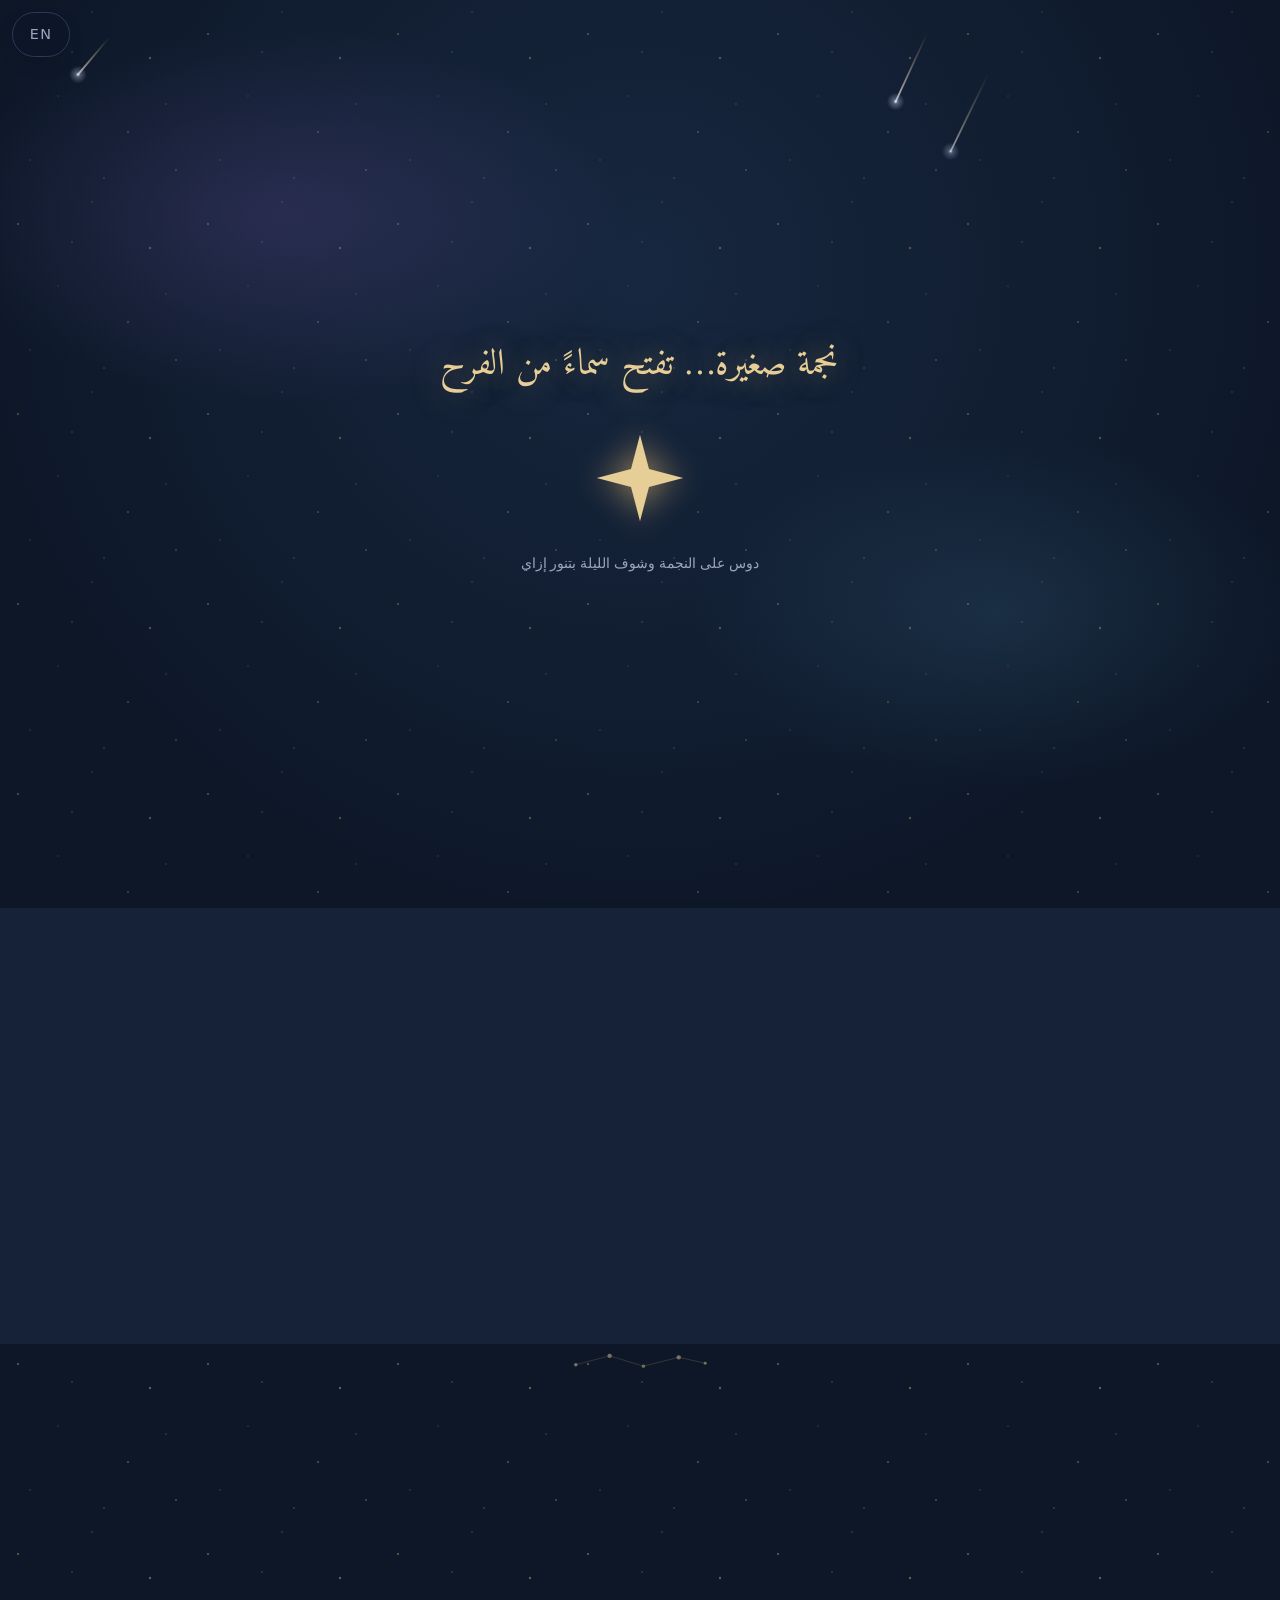
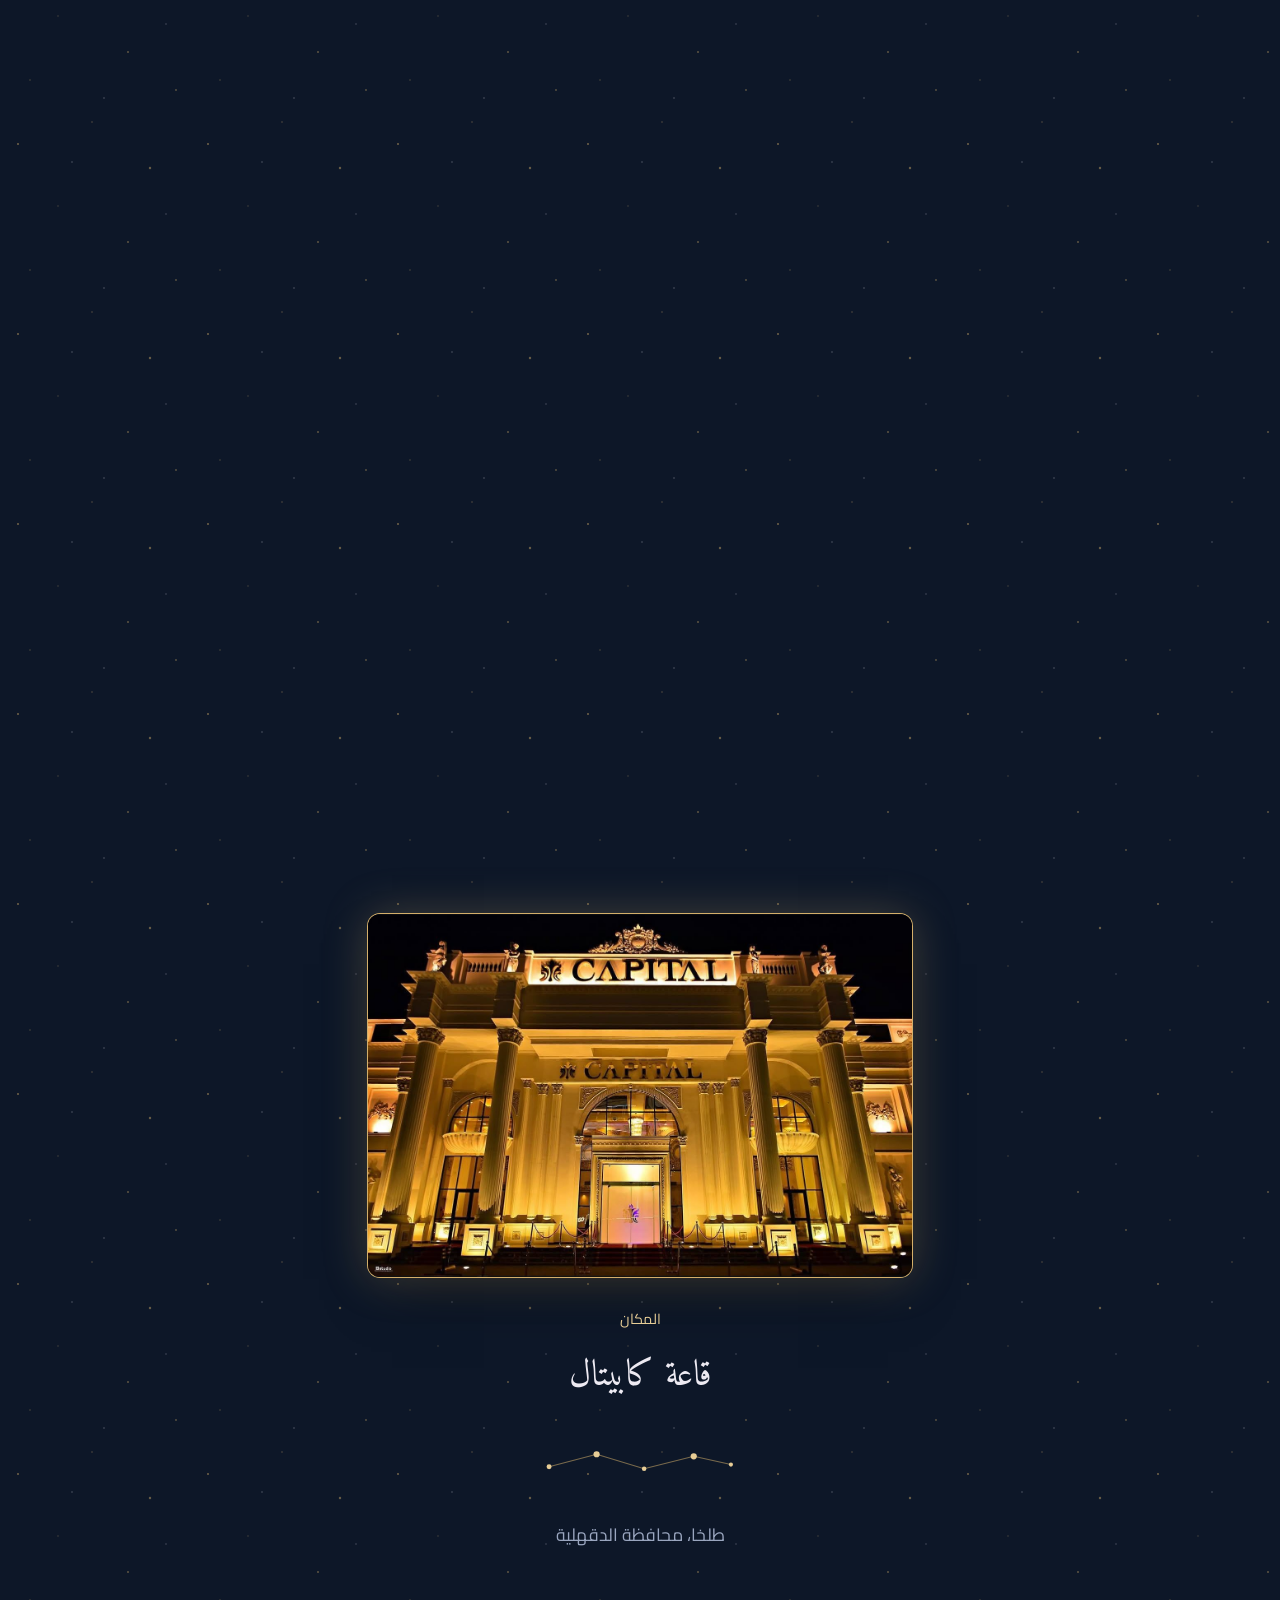
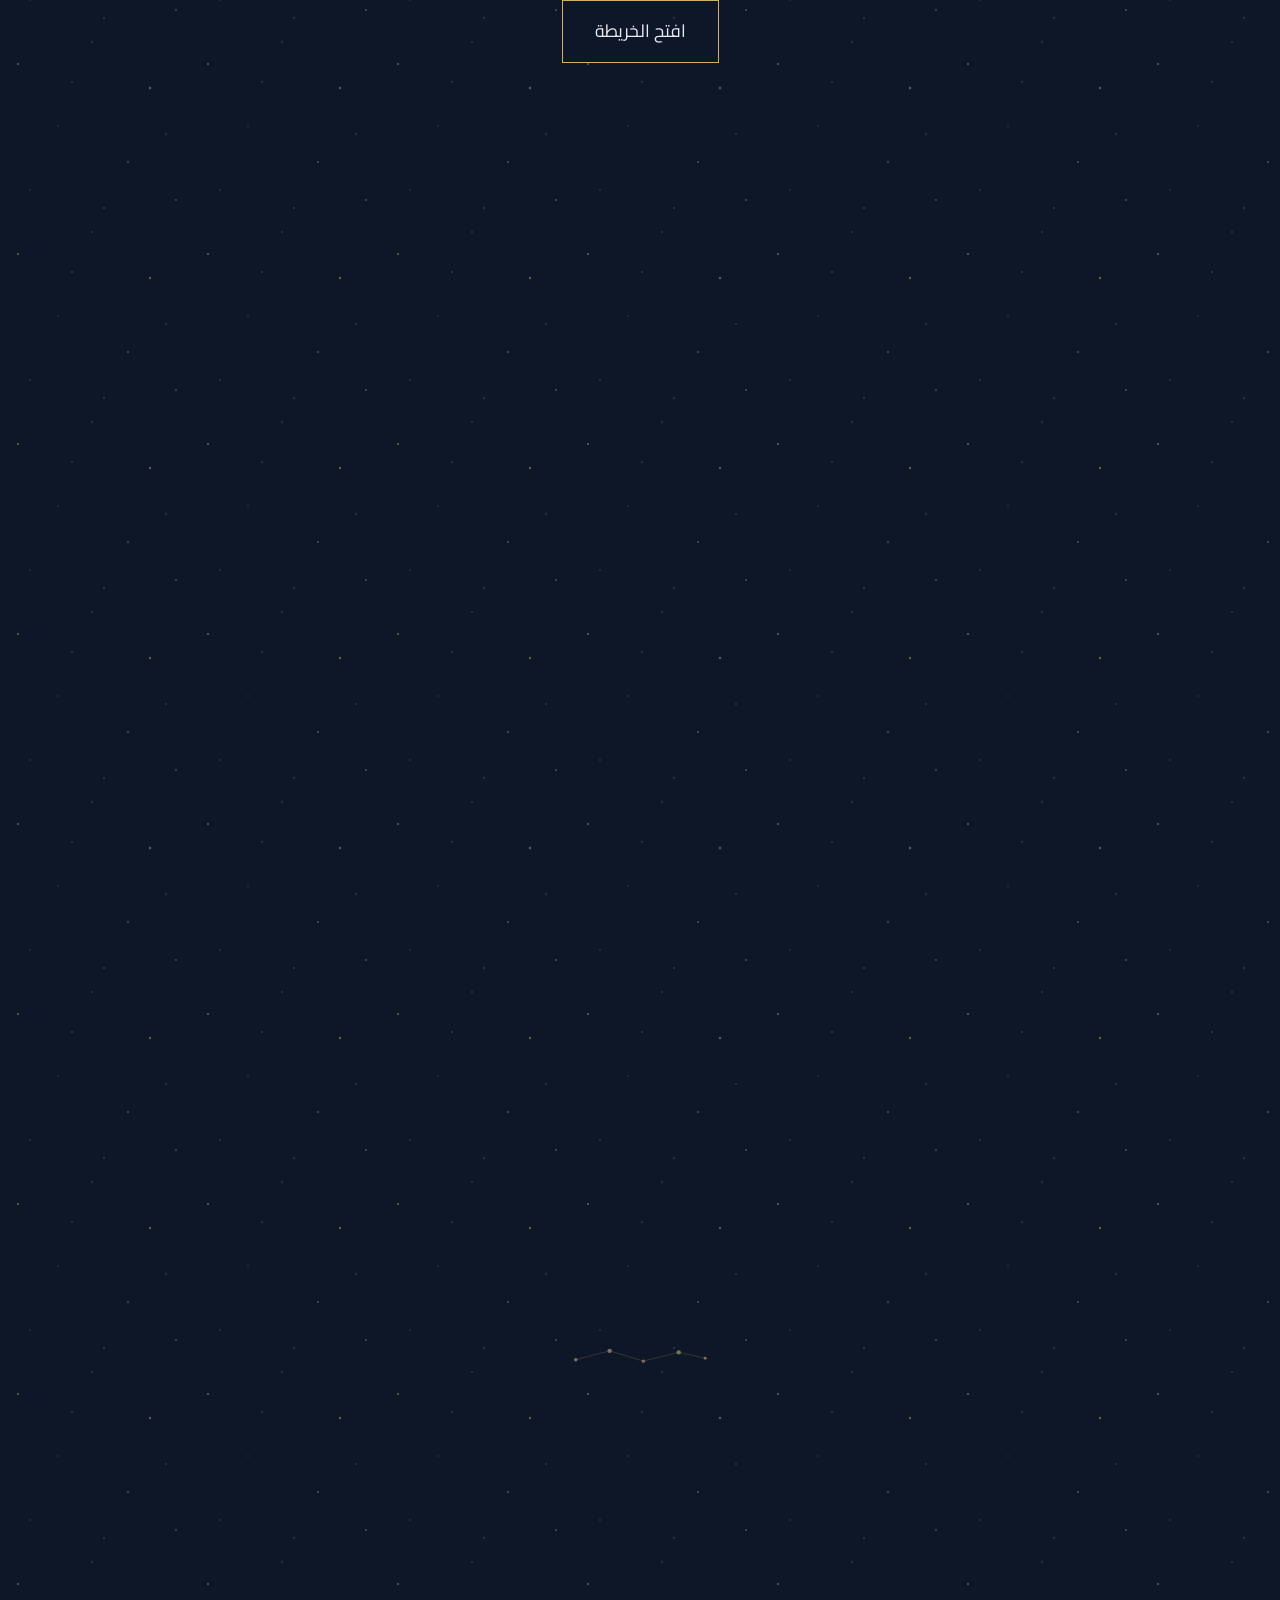
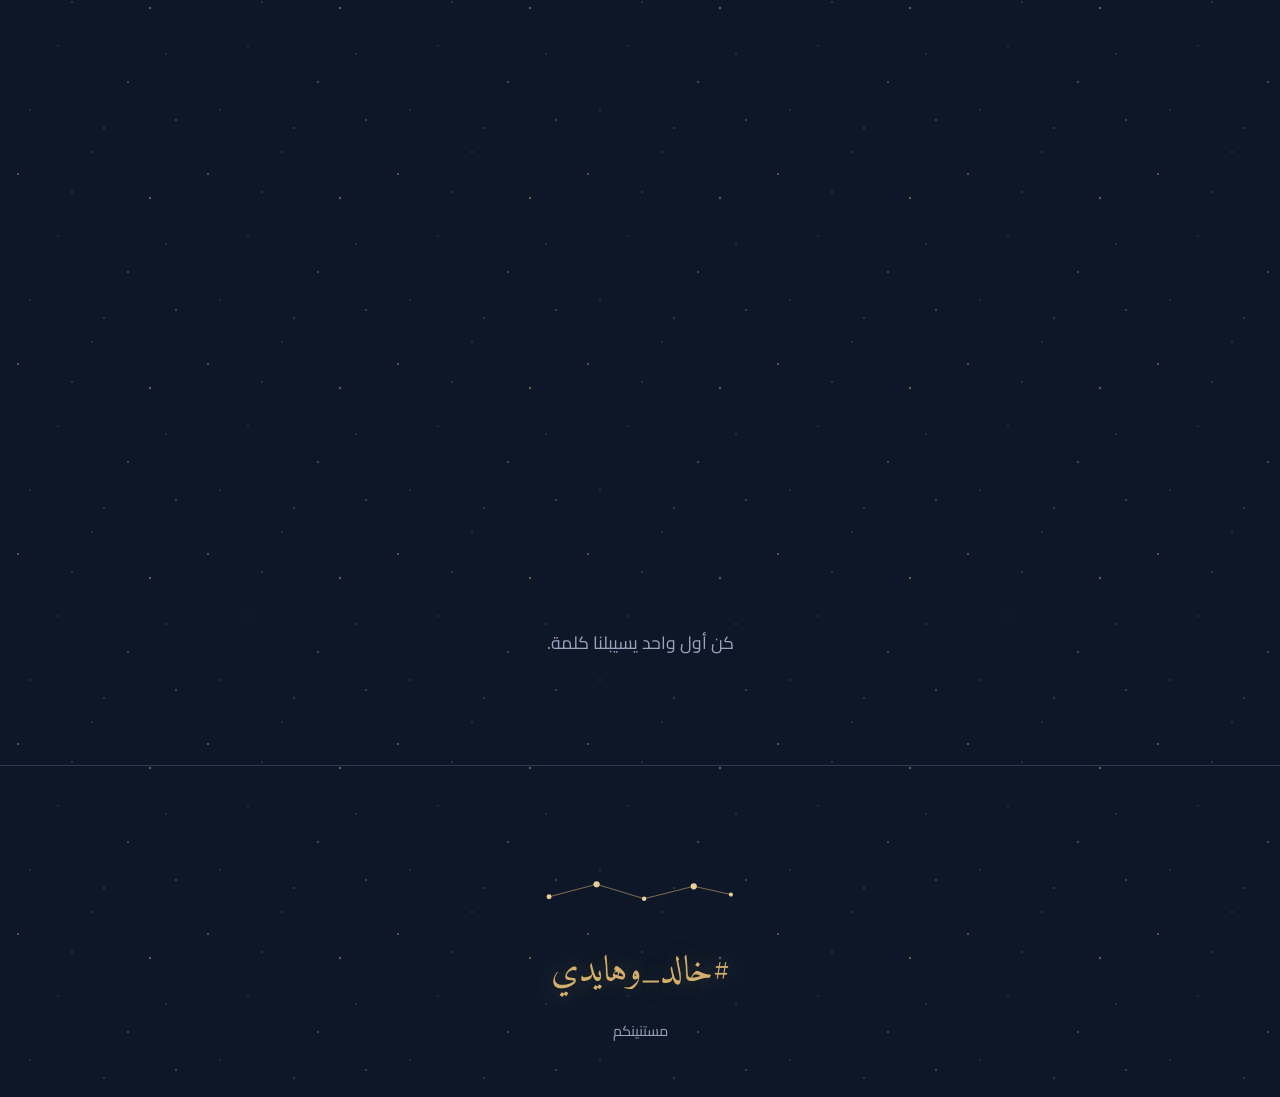
==== index.html @ 5105d1b6 "Haidy is 5 July, not 25: her constellation is Cancer, not Leo The night sky now draws Cancer's faint" ====
<!DOCTYPE html>
<html lang="ar" dir="rtl" data-lang="ar" data-variant="night">
<head>
<meta charset="utf-8">
<meta name="viewport" content="width=device-width, initial-scale=1, viewport-fit=cover">
<meta name="theme-color" content="#0D1728">
<title>خالد و هايدي</title>
<meta name="description" content="دعوة حفل زفاف خالد و هايدي">

<link rel="stylesheet" href="assets/fonts.css">
<link rel="stylesheet" href="css/base.css">
<link rel="stylesheet" href="css/v-postal.css">
<link rel="stylesheet" href="css/v-manuscript.css">
<link rel="stylesheet" href="css/v-arabesque.css">
<link rel="stylesheet" href="css/v-garden.css">
<link rel="stylesheet" href="css/v-night.css">
<link rel="stylesheet" href="css/v-modern.css">
</head>
<body>

<span id="progress" aria-hidden="true"></span>

<!-- ══ OPENINGS — one per variant, only the active one is displayed ══ -->

<!-- manuscript: a paper envelope closed with a real wax seal -->
<div class="gate" id="gate-envelope">
  <div class="env-wrap">
    <p class="env-bism" data-t="bism"></p>
    <button class="envelope" data-open aria-label="افتح الدعوة">
      <span class="env-back paper"></span>
      <span class="env-card paper">
        <img src="assets/couple-hero.jpg" alt="" width="960" height="1200">
        <span class="cap" data-t="gateCap"></span>
      </span>
      <span class="env-flap paper"></span>
      <span class="seal">
        <span class="seal-face"></span>
        <span class="seal-mono" data-t="monogram"></span>
      </span>
    </button>
    <p class="gate-hint" data-t="hintSeal"></p>
  </div>
</div>

<!-- arabesque: two mashrabiya screens part -->
<div class="gate" id="gate-screens">
  <div class="screens" data-screens>
    <span class="screen left"></span>
    <span class="screen right"></span>
    <div class="screens-copy">
      <span class="mono"><span data-t="monogram"></span></span>
      <p class="gate-hint hint" data-t="hintTap"></p>
    </div>
  </div>
  <button class="gate-open-btn" data-open aria-label="افتح الدعوة"></button>
</div>

<!-- postal: the couple's dove envelope, photographed closed and open -->
<div class="gate" id="gate-dove">
  <button class="dove-gate" data-open aria-label="افتح الدعوة">
    <span class="dove-stack">
      <img class="dove-closed" src="assets/env-dove.png" alt="" width="360" height="360">
      <img class="dove-open"   src="assets/env-dove-open.png" alt="" width="626" height="418">
      <span class="dove-card"><img src="assets/couple-hero.jpg" alt="" width="960" height="1200"></span>
    </span>
    <span class="gate-hint" data-t="hintTap"></span>
  </button>
</div>

<!-- garden: the blue envelope, sealed with the couple's wax stamp -->
<div class="gate" id="gate-bloom">
  <button class="bloom-gate" data-open aria-label="افتح الدعوة">
    <span class="bloom-stack">
      <span class="bloom-card"><img src="assets/couple-story.jpg" alt="" width="880" height="1100"></span>
      <img class="env" src="assets/env-open.png" alt="" width="490" height="572">
      <img class="bloom-seal" src="assets/seal.png" alt="" width="420" height="420">
    </span>
    <span class="gate-hint" data-t="hintSeal"></span>
  </button>
</div>

<!-- night: a hanging gold star; tap it and fireworks light the sky -->
<div class="gate" id="gate-star">
  <canvas class="fw" id="fw" aria-hidden="true"></canvas>
  <button class="star-gate" data-open aria-label="افتح الدعوة">
    <span class="star-line" data-t="starLine"></span>
    <span class="star" aria-hidden="true"></span>
    <span class="gate-hint" data-t="hintStar"></span>
  </button>
</div>

<!-- modern: a curtain wipes up -->
<div class="gate" id="gate-curtain">
  <button class="curtain" data-open aria-label="افتح الدعوة">
    <span class="sub" data-t="kicker"></span>
    <span class="nm">
      <span data-name="groom"></span>
      <span class="amp" data-t="amp"></span>
      <span data-name="bride"></span>
    </span>
    <span class="gate-hint hint" data-t="hintTap"></span>
  </button>
</div>

<!-- ══ CHROME ══════════════════════════════════════════════════════ -->

<div class="switcher" role="group" aria-label="خيارات العرض">
  <button class="lang-btn" id="langBtn" type="button"></button>
  <span aria-hidden="true" style="width:1px;height:17px;background:var(--line)"></span>
  <span class="variants" id="variants"></span>
</div>

<!-- ══ PAGE ════════════════════════════════════════════════════════ -->

<main id="page">

  <header class="hero" id="hero">
    <canvas id="dust" aria-hidden="true"></canvas>

    <span class="deco deco-dove" aria-hidden="true"><img src="assets/env-dove.png" alt="" width="360" height="360"></span>
    <span class="deco deco-blossom" aria-hidden="true"><img src="assets/flower-blossom.png" alt="" width="98" height="310"></span>

    <div class="hero-media">
      <div class="frame wipe" id="heroFrame">
        <img src="assets/couple-hero.jpg" alt="" width="960" height="1200">
      </div>
    </div>

    <div class="hero-copy">
      <p class="bism reveal" data-t="bism"></p>
      <p class="kicker reveal" data-t="kicker"></p>
      <h1 class="names reveal" id="names">
        <span data-name="groom"></span>
        <span class="amp" data-t="amp"></span>
        <span data-name="bride"></span>
      </h1>
      <div class="orn reveal"><i></i></div>
      <p class="hero-date reveal" id="heroDate"></p>
      <p class="hero-where reveal" id="heroWhere"></p>
      <div class="count reveal" id="count">
        <div><b id="cd">٠</b><span data-t="days"></span></div>
        <div><b id="ch">٠</b><span data-t="hours"></span></div>
        <div><b id="cm">٠</b><span data-t="mins"></span></div>
        <div><b id="cs">٠</b><span data-t="secs"></span></div>
      </div>
    </div>
  </header>

  <section class="ayah-sec">
    <div class="wrap">
      <p class="ayah reveal" data-t="ayah"></p>
      <p class="ayah-src reveal" data-t="ayahSrc"></p>
    </div>
  </section>

  <span class="rule" aria-hidden="true"></span>

  <section id="welcome" data-n>
    <span class="deco deco-flower" aria-hidden="true"><img src="assets/flower-rose.png" alt="" width="235" height="335"></span>
    <div class="wrap-wide story" data-num="01">
      <div class="frame wipe">
        <img src="assets/couple-story.jpg" alt="" width="880" height="1100" loading="lazy">
      </div>
      <div class="txt reveal">
        <p class="eyebrow" data-t="welcomeEyebrow"></p>
        <h2 data-split data-t="welcomeTitle"></h2>
        <div class="orn"><i></i></div>
        <p class="lede" data-t="welcomeBody"></p>
      </div>
    </div>
  </section>

  <section id="details" data-n>
    <div class="wrap-wide" data-num="02">
      <p class="eyebrow reveal" data-t="detailsEyebrow"></p>
      <h2 class="reveal" data-split data-t="detailsTitle"></h2>
      <div class="cards">
        <div class="card reveal">
          <span class="k" data-t="kWhen"></span>
          <span class="v" id="cardDate"></span>
          <span class="n" id="cardDay"></span>
        </div>
        <div class="card reveal">
          <span class="k" data-t="kTime"></span>
          <span class="v" id="cardTime"></span>
          <span class="n" data-t="timeNote"></span>
        </div>
        <div class="card reveal">
          <span class="k" data-t="kDress"></span>
          <span class="v" data-t="dressValue"></span>
          <span class="n" data-t="dressNote"></span>
        </div>
      </div>
      <div class="btn-row reveal">
        <button class="btn" id="calBtn" type="button" data-t="addToCalendar"></button>
      </div>
    </div>
  </section>

  <div class="venue-stage" id="venueStage">
    <div class="venue-pin">
      <img id="venueImg" src="assets/venue-main.jpg" alt="" width="1320" height="901" loading="lazy">
      <span class="venue-veil" aria-hidden="true"></span>
      <div class="venue-copy">
        <p class="eyebrow" data-t="venueEyebrow"></p>
        <h2 id="venueName"></h2>
        <div class="orn"><i></i></div>
        <p class="lede" id="venueAddress"></p>
        <div class="btn-row">
          <a class="btn" id="mapBtn" href="#" target="_blank" rel="noopener" data-t="openMap"></a>
        </div>
      </div>
    </div>
  </div>

  <section id="rsvp" data-n>
    <span class="deco deco-bloomenv" aria-hidden="true"><img src="assets/env-open.png" alt="" width="490" height="572"></span>
    <div class="wrap" data-num="03">
      <p class="eyebrow reveal" data-t="rsvpEyebrow"></p>
      <h2 class="reveal" data-split data-t="rsvpTitle"></h2>
      <p class="lede reveal" data-t="rsvpBody"></p>

      <form class="form reveal" id="rsvpForm" novalidate>
        <div class="field">
          <label for="rName" data-t="fName"></label>
          <input type="text" id="rName" name="name" autocomplete="name">
        </div>
        <div class="field">
          <label data-t="fAttending"></label>
          <div class="choice">
            <label><input type="radio" name="attending" value="yes" checked><span data-t="optYes"></span></label>
            <label><input type="radio" name="attending" value="no"><span data-t="optNo"></span></label>
          </div>
        </div>
        <div class="field" id="guestsField">
          <label for="rGuests" data-t="fGuests"></label>
          <select id="rGuests" name="guests">
            <option>0</option><option>1</option><option>2</option>
            <option>3</option><option>4</option><option>5+</option>
          </select>
        </div>
        <div class="field" id="namesField">
          <label for="rNames" data-t="fGuestNames"></label>
          <textarea id="rNames" name="guestNames" rows="2"></textarea>
        </div>
        <div class="field">
          <label for="rPhone" data-t="fPhone"></label>
          <input type="tel" id="rPhone" name="phone" autocomplete="tel" inputmode="tel">
        </div>
        <button class="btn" type="submit" id="rsvpSubmit" data-t="sendRsvp"></button>
        <p class="status" id="rsvpStatus" role="status"></p>
      </form>
    </div>
  </section>

  <span class="rule" aria-hidden="true"></span>

  <section id="guestbook" data-n>
    <div class="wrap" data-num="04">
      <p class="eyebrow reveal" data-t="wishEyebrow"></p>
      <h2 class="reveal" data-split data-t="wishTitle"></h2>
      <p class="lede reveal" data-t="wishBody"></p>

      <form class="form reveal" id="wishForm" novalidate>
        <div class="field">
          <label for="wName" data-t="fName"></label>
          <input type="text" id="wName" name="name" autocomplete="name">
        </div>
        <div class="field">
          <label for="wMsg" data-t="fMessage"></label>
          <textarea id="wMsg" name="message" rows="3"></textarea>
        </div>
        <button class="btn" type="submit" id="wishSubmit" data-t="sendWish"></button>
        <p class="status" id="wishStatus" role="status"></p>
      </form>

      <div class="wishes" id="wishList"></div>
      <p class="wishes-empty hidden" id="wishEmpty" data-t="noWishes"></p>
    </div>
    <span class="deco deco-rose" aria-hidden="true"><img src="assets/env-rose.png" alt="" width="483" height="360"></span>
  </section>

  <footer>
    <span class="deco deco-dovegold" aria-hidden="true"><img src="assets/dove-gold.png" alt="" width="318" height="148"></span>
    <div class="orn"><i></i></div>
    <p class="hashtag" id="hashtag"></p>
    <small data-t="footerNote"></small>
  </footer>

</main>

<script>
/* ═════════════════════════════════════════════════════════════════
   CONFIG — the only block you need to edit.
   ═════════════════════════════════════════════════════════════════ */
const CONFIG = {
  bride: { ar: "هايدي", en: "Haidy" },
  groom: { ar: "خالد",  en: "Khalid" },
  monogram: { ar: "خ هـ", en: "K h" },

  /* zodiac constellations drawn into the night sky — groom first
     (Khalid 10 Dec → Sagittarius, Haidy 5 Jul → Cancer) */
  zodiac: ["sagittarius", "cancer"],

  startsAt: "2026-09-19T19:00:00",
  endsAt:   "2026-09-20T02:00:00",
  timezone: "Africa/Cairo",

  venue: {
    name:    { ar: "قاعة كابيتال", en: "Capital" },
    address: { ar: "طلخا، محافظة الدقهلية", en: "Talkha, Dakahlia Governorate" }
  },
  mapUrl: "https://www.google.com/maps/search/?api=1&query=31.0549652%2C31.3933104",

  whatsapp: "",
  endpoint: "https://script.google.com/macros/s/AKfycbxYwk2YP_GgAQCS7a-dCFo87tXYgVlehbFtTG9HAYWKs_0Dm1dO0MpOrAsL_gjOuIEbTQ/exec",
  hashtag: "#خالد_وهايدي",

  /* Background music. The first entry is what plays when the envelope
     is opened; the ♪ button in the switcher cycles song 1 → song 2 → off. */
  songs: [
    { src: "assets/song-wedding-march.mp3",   label: "Mendelssohn — Wedding March" },
    { src: "assets/song-a-thousand-years.mp3", label: "A Thousand Years" }
  ],

  defaultLang: "ar",

  /* v1 = the starry night with the Wedding March; tools/make-v2.mjs
     rewrites these four lines to produce the dove version at /v2/. */
  version: "v1",
  defaultSong: 0,
  variants: ["night"],
  defaultVariant: "night"
};

/* ═════════════════════════════════════════════════════════════════
   WORDING — Egyptian Arabic, and English.
   ═════════════════════════════════════════════════════════════════ */
const T = {
  ar: {
    bism: "بِسْمِ اللهِ الرَّحْمٰنِ الرَّحِيمِ",
    monogram: CONFIG.monogram.ar,
    gateCap: "حفل زفاف",
    hintSeal: "دوس على الختم تفتح الدعوة",
    hintTap: "دوس عشان تفتح الدعوة",
    hintStar: "دوس على النجمة وشوف الليلة بتنور إزاي",
    starLine: "نجمة صغيرة… تفتح سماءً من الفرح",

    kicker: "حفل زفاف",
    amp: "و",
    days: "يوم", hours: "ساعة", mins: "دقيقة", secs: "ثانية",

    ayah: "وَمِنْ آيَاتِهِ أَنْ خَلَقَ لَكُم مِّنْ أَنفُسِكُمْ أَزْوَاجًا لِّتَسْكُنُوا إِلَيْهَا وَجَعَلَ بَيْنَكُم مَّوَدَّةً وَرَحْمَةً",
    ayahSrc: "سورة الروم — الآية ٢١",

    welcomeEyebrow: "أهلاً بيكم",
    welcomeTitle: "نورتوا فرحنا",
    welcomeBody: "بكل فرحة وسعادة، بندعوكم تشاركونا أحلى يوم في حياتنا. " +
                 "وجودكم معانا هو أغلى هدية، وفرحتنا مش هتكمل من غيركم.",

    detailsEyebrow: "التفاصيل",
    detailsTitle: "ميعاد الفرح",
    kWhen: "التاريخ", kTime: "الميعاد", kDress: "الزي",
    timeNote: "الاستقبال من ٧ بالليل",
    dressValue: "أناقة رسمية",
    dressNote: "نورونا بأحلى إطلالة",
    addToCalendar: "ضيف الميعاد للتقويم",

    venueEyebrow: "المكان",
    openMap: "افتح الخريطة",

    rsvpEyebrow: "تأكيد الحضور",
    rsvpTitle: "هتشرفونا؟",
    rsvpBody: "أكدولنا حضوركم عشان نجهزلكم مكانكم على أصوله.",
    fName: "الاسم",
    fAttending: "هتحضروا؟",
    optYes: "إن شاء الله هحضر",
    optNo: "للأسف مش هقدر",
    fGuests: "عدد المرافقين",
    fGuestNames: "أسماء المرافقين (اختياري)",
    fPhone: "رقم الموبايل (اختياري)",
    sendRsvp: "ابعت التأكيد",
    rsvpOkYes: "نورتونا، مستنينكم!",
    rsvpOkNo: "شكراً إنك قلتلنا، هتوحشنا.",
    rsvpNeedName: "اكتب اسمك الأول من فضلك.",
    sending: "بنبعت…",
    sendFailed: "معرفناش نبعت، جرب تاني من فضلك.",

    wishEyebrow: "دفتر التهاني",
    wishTitle: "اكتبلنا كلمة حلوة",
    wishBody: "سيبلنا تهنئة أو ذكرى، هنحتفظ بيها للأبد.",
    fMessage: "رسالتك",
    sendWish: "ابعت التهنئة",
    wishOk: "شكراً من قلبنا على كلامك الجميل.",
    wishNeed: "اكتب اسمك ورسالتك من فضلك.",
    noWishes: "كن أول واحد يسيبلنا كلمة.",

    footerNote: "مستنينكم",
    waIntro: "تأكيد حضور"
  },
  en: {
    bism: "In the name of God, the Most Gracious, the Most Merciful",
    monogram: CONFIG.monogram.en,
    gateCap: "Wedding",
    hintSeal: "Tap the seal to open",
    hintTap: "Tap to open",
    hintStar: "Tap the star and watch the night light up",
    starLine: "A little star… that opens a sky of joy",

    kicker: "The wedding of",
    amp: "&",
    days: "Days", hours: "Hours", mins: "Minutes", secs: "Seconds",

    ayah: "And among His signs is that He created for you mates from among yourselves, " +
          "that you may find tranquillity in them, and He placed between you affection and mercy.",
    ayahSrc: "Ar-Rum — 21",

    welcomeEyebrow: "Welcome",
    welcomeTitle: "You light up our day",
    welcomeBody: "With all our joy, we invite you to share the happiest day of our lives. " +
                 "Your presence is the greatest gift, and our celebration is not complete without you.",

    detailsEyebrow: "The details",
    detailsTitle: "When and how",
    kWhen: "Date", kTime: "Time", kDress: "Dress code",
    timeNote: "Reception opens at seven",
    dressValue: "Formal elegant",
    dressNote: "Come as your finest",
    addToCalendar: "Add to calendar",

    venueEyebrow: "The venue",
    openMap: "Open in maps",

    rsvpEyebrow: "RSVP",
    rsvpTitle: "Will you join us?",
    rsvpBody: "Let us know so we can set your place exactly as it should be.",
    fName: "Your name",
    fAttending: "Will you attend?",
    optYes: "Joyfully accept",
    optNo: "Regretfully decline",
    fGuests: "Companions",
    fGuestNames: "Companion names (optional)",
    fPhone: "Phone (optional)",
    sendRsvp: "Send RSVP",
    rsvpOkYes: "Wonderful — we can't wait to see you.",
    rsvpOkNo: "Thank you for telling us. You'll be missed.",
    rsvpNeedName: "Please add your name first.",
    sending: "Sending…",
    sendFailed: "That didn't send. Please try once more.",

    wishEyebrow: "Guestbook",
    wishTitle: "Leave us a word",
    wishBody: "Write a wish or a memory. We'll keep it for good.",
    fMessage: "Your message",
    sendWish: "Send your wish",
    wishOk: "Thank you, truly, for your words.",
    wishNeed: "Please add your name and a message.",
    noWishes: "Be the first to leave a word.",

    footerNote: "We'll be waiting for you",
    waIntro: "RSVP"
  }
};

/* ═════════════════════════════════════════════════════════════════
   Runtime
   ═════════════════════════════════════════════════════════════════ */
(function () {
  "use strict";

  const root   = document.documentElement;
  const $      = (s, c) => (c || document).querySelector(s);
  const $$     = (s, c) => Array.from((c || document).querySelectorAll(s));
  const reduce = matchMedia("(prefers-reduced-motion: reduce)").matches;

  const START = new Date(CONFIG.startsAt);
  const END   = new Date(CONFIG.endsAt);

  const VARIANTS = ["postal", "manuscript", "arabesque", "garden", "night", "modern"];
  const GATE_OF = {
    postal:     "gate-dove",
    manuscript: "gate-envelope",
    arabesque:  "gate-screens",
    garden:     "gate-bloom",
    night:      "gate-star",
    modern:     "gate-curtain"
  };

  // the designs actually offered to guests (CONFIG.variants), in order
  const ENABLED = (CONFIG.variants && CONFIG.variants.length ? CONFIG.variants : VARIANTS)
    .filter(v => VARIANTS.includes(v));

  let lang    = CONFIG.defaultLang === "en" ? "en" : "ar";
  let variant = ENABLED.includes(CONFIG.defaultVariant) ? CONFIG.defaultVariant : ENABLED[0];
  let opened  = false;

  const locale = () => (lang === "ar" ? "ar-EG" : "en-GB");
  const num    = n => Number(n).toLocaleString(locale());

  const KEY = { rsvp: "hk.rsvp.v1", wish: "hk.wishes.v1" };
  const store = {
    read(k) { try { return JSON.parse(localStorage.getItem(k)) || []; } catch (e) { return []; } },
    push(k, v) {
      const list = store.read(k); list.push(v);
      try { localStorage.setItem(k, JSON.stringify(list)); } catch (e) {}
      return list;
    }
  };

  /* ── words split for the staggered heading reveal ───────────────── */
  function setSplit(el, text) {
    el.textContent = "";
    text.split(" ").forEach((word, i) => {
      const s = document.createElement("span");
      s.className = "w";
      s.textContent = word;
      s.style.transitionDelay = i * 55 + "ms";
      el.append(s, document.createTextNode(" "));
    });
    if (el.classList.contains("in")) {
      requestAnimationFrame(() => $$(".w", el).forEach(w => w.classList.add("in")));
    }
  }

  /* ── language ──────────────────────────────────────────────────── */
  function applyLang(next) {
    lang = next;
    root.lang = lang;
    root.dir  = lang === "ar" ? "rtl" : "ltr";
    root.dataset.lang = lang;

    const t = T[lang];
    $$("[data-t]").forEach(el => {
      const v = t[el.dataset.t];
      if (v === undefined) return;
      if (el.hasAttribute("data-split")) setSplit(el, v);
      else el.textContent = v;
    });
    $$("[data-name]").forEach(el => { el.textContent = CONFIG[el.dataset.name][lang]; });

    $("#venueName").textContent    = CONFIG.venue.name[lang];
    $("#venueAddress").textContent = CONFIG.venue.address[lang];
    $("#hashtag").textContent      = CONFIG.hashtag;
    $("#heroWhere").textContent    = CONFIG.venue.name[lang] + " · " + CONFIG.venue.address[lang];

    $("#langBtn").textContent = lang === "ar" ? "EN" : "ع";
    $("#langBtn").setAttribute("aria-label",
      lang === "ar" ? "Switch to English" : "التبديل إلى العربية");
    $$("[data-open]").forEach(b =>
      b.setAttribute("aria-label", lang === "ar" ? "افتح الدعوة" : "Open the invitation"));

    const L = locale();
    const dateOpts = { day: "numeric", month: "long", year: "numeric" };
    $("#heroDate").textContent = START.toLocaleDateString(L, dateOpts);
    $("#cardDate").textContent = START.toLocaleDateString(L, dateOpts);
    $("#cardDay").textContent  = START.toLocaleDateString(L, { weekday: "long" });
    const tm = d => d.toLocaleTimeString(L, { hour: "numeric", minute: "2-digit" });
    $("#cardTime").textContent = tm(START) + " – " + tm(END);

    $$("section[data-n] > [data-num]").forEach(el => {
      el.setAttribute("data-num", num(el.dataset.num).padStart ? el.dataset.num : el.dataset.num);
    });

    renderWishes();
    tick();
  }

  /* ── variant ───────────────────────────────────────────────────── */

  // put every gate back to its sealed state
  function resetGates() {
    $$(".gate").forEach(g => g.classList.remove("done"));
    $$(".envelope, .dove-gate, .bloom-gate, .curtain, .star-gate")
      .forEach(b => b.classList.remove("pressing", "opening", "gone"));
    const scr = $("[data-screens]");
    if (scr) scr.classList.remove("parting");
    const fw = $("#fw");
    if (fw) fw.getContext("2d").clearRect(0, 0, fw.width, fw.height);
  }

  function applyVariant(next) {
    // switching variants always starts over from that variant's opening
    if (opened && next !== variant) {
      opened = false;
      // scroll home BEFORE locking — a scroll issued while the body is
      // overflow-hidden can be silently kept and restored on unlock
      scrollTo({ top: 0, behavior: "instant" });
      document.body.classList.remove("open");
      document.body.classList.add("locked");
      $$(".reveal, .wipe, .w").forEach(el => el.classList.remove("in"));
      const hero = $("#hero");
      if (hero) hero.style.opacity = "1";
    }

    variant = next;
    root.dataset.variant = variant;
    $$(".v-dot").forEach(b => b.setAttribute("aria-pressed", String(b.dataset.v === variant)));

    // only the active variant's gate is allowed on screen
    if (!opened) {
      resetGates();
      Object.entries(GATE_OF).forEach(([v, id]) => {
        const g = document.getElementById(id);
        if (g) g.style.visibility = (v === variant) ? "" : "hidden";
      });
    }

    const bg = getComputedStyle(root).getPropertyValue("--ground").trim();
    const meta = document.querySelector('meta[name="theme-color"]');
    if (meta && bg) meta.setAttribute("content", bg);

    gateSky(variant === "night" && !opened);
  }

  ENABLED.forEach(name => {
    const b = document.createElement("button");
    b.className = "v-dot"; b.type = "button"; b.dataset.v = name;
    b.setAttribute("aria-label", name);
    b.addEventListener("click", () => applyVariant(name));
    $("#variants").appendChild(b);
  });
  if (ENABLED.length < 2) {   // a single design needs no picker
    $("#variants").classList.add("hidden");
    const divider = $("#variants").previousElementSibling;
    if (divider) divider.classList.add("hidden");
  }
  $("#langBtn").addEventListener("click", () => applyLang(lang === "ar" ? "en" : "ar"));

  /* ── countdown ─────────────────────────────────────────────────── */
  function tick() {
    const ms = START - new Date();
    const box = $("#count");
    if (ms <= 0) { box.style.visibility = "hidden"; return; }
    box.style.visibility = "visible";
    const s = Math.floor(ms / 1000);
    $("#cd").textContent = num(Math.floor(s / 86400));
    $("#ch").textContent = num(Math.floor(s / 3600) % 24);
    $("#cm").textContent = num(Math.floor(s / 60) % 60);
    $("#cs").textContent = num(s % 60);
  }
  setInterval(tick, 1000);

  $("#mapBtn").href = CONFIG.mapUrl;

  /* ── music ─────────────────────────────────────────────────────── */
  const SONGS = CONFIG.songs || [];
  const audio = new Audio();
  audio.loop = true;
  audio.preload = "none";
  const deadSongs = new Set();   // tracks that failed to load (kept out of the cycle)

  // no switcher any more — each version simply plays its own song
  let musicIdx = Math.min(Math.max(CONFIG.defaultSong ?? 0, -1), SONGS.length - 1);

  let fadeTimer = 0;
  function fadeTo(target, ms) {
    clearInterval(fadeTimer);
    fadeTimer = setInterval(() => {
      const step = (target > audio.volume ? 1 : -1) * .05;
      const v = audio.volume + step;
      if ((step > 0 && v >= target) || (step < 0 && v <= target)) {
        audio.volume = target;
        clearInterval(fadeTimer);
        if (target === 0) audio.pause();
      } else {
        audio.volume = v;
      }
    }, Math.max(20, ms / 20));
  }

  function playCurrent() {
    if (musicIdx < 0 || deadSongs.has(musicIdx) || !SONGS[musicIdx]) return;
    if (audio.dataset.idx !== String(musicIdx)) {
      audio.src = SONGS[musicIdx].src;
      audio.dataset.idx = String(musicIdx);
    }
    audio.volume = 0;
    audio.play().then(() => fadeTo(.7, 1200)).catch(() => {});
  }

  audio.addEventListener("error", () => {
    // aborts from swapping src mid-play are not a broken track — only a
    // network failure (2) or an unplayable source (4) takes a song out
    const code = audio.error && audio.error.code;
    if (code !== 2 && code !== 4) return;
    const i = parseInt(audio.dataset.idx || "-1", 10);
    if (i >= 0) deadSongs.add(i);
  });

  /* ── reveals ───────────────────────────────────────────────────── */
  const io = new IntersectionObserver(entries => {
    entries.forEach(e => {
      if (!e.isIntersecting) return;
      e.target.classList.add("in");
      $$(".w", e.target).forEach(w => w.classList.add("in"));
      io.unobserve(e.target);
    });
  }, { threshold: .12, rootMargin: "0px 0px -6% 0px" });

  function observeAll() {
    $$(".reveal, .wipe").forEach((el, i) => {
      if (!el.dataset.delayed) {
        el.style.transitionDelay = Math.min(i % 5, 4) * 80 + "ms";
        el.dataset.delayed = "1";
      }
      io.observe(el);
    });
  }

  /* ── scroll effects ────────────────────────────────────────────── */
  let fxOn = false;
  function scrollFx() {
    if (fxOn || reduce) return;
    fxOn = true;
    const bar   = $("#progress");
    const hero  = $("#hero");
    const frame = $("#heroFrame");
    const names = $("#names");
    let ticking = false;

    function frameFn() {
      const y = scrollY;
      const max = document.documentElement.scrollHeight - innerHeight;
      bar.style.transform = "scaleX(" + (max > 0 ? y / max : 0) + ")";

      const hh = hero.offsetHeight;
      if (y < hh) {
        const p = y / hh;
        frame.style.transform = "translateY(" + (y * .18) + "px)";
        names.style.transform = "translateY(" + (y * .08) + "px)";
        hero.style.opacity    = String(Math.max(0, 1 - p * 1.2));
      }
      ticking = false;
    }

    addEventListener("scroll", () => {
      if (!ticking) { ticking = true; requestAnimationFrame(frameFn); }
    }, { passive: true });
    frameFn();
  }

  /* ── ambient dust ──────────────────────────────────────────────── */
  /* pre-rendered glow sprites shared by the night sky and the meteors */
  let SPRITES = null;
  function sprites() {
    if (SPRITES) return SPRITES;
    function glow(size, core, mid, edge) {
      const c = document.createElement("canvas");
      c.width = c.height = size;
      const g = c.getContext("2d");
      const rg = g.createRadialGradient(size / 2, size / 2, 0, size / 2, size / 2, size / 2);
      rg.addColorStop(0, core); rg.addColorStop(.3, mid); rg.addColorStop(1, edge);
      g.fillStyle = rg; g.fillRect(0, 0, size, size);
      return c;
    }
    // a bright star with a four-point cross flare
    const flare = glow(64, "rgba(255,250,235,.98)", "rgba(212,175,106,.5)", "rgba(212,175,106,0)");
    const fg = flare.getContext("2d");
    const lg = fg.createLinearGradient(0, 0, 64, 0);
    lg.addColorStop(0, "rgba(237,234,242,0)");
    lg.addColorStop(.5, "rgba(255,252,240,.9)");
    lg.addColorStop(1, "rgba(237,234,242,0)");
    fg.fillStyle = lg;
    fg.fillRect(0, 31.2, 64, 1.6);
    fg.save(); fg.translate(32, 32); fg.rotate(Math.PI / 2); fg.translate(-32, -32);
    fg.fillRect(0, 31.2, 64, 1.6); fg.restore();

    SPRITES = {
      gold:  glow(48, "rgba(255,250,235,.95)", "rgba(212,175,106,.5)",  "rgba(212,175,106,0)"),
      white: glow(48, "rgba(255,255,255,.95)", "rgba(186,200,232,.45)", "rgba(186,200,232,0)"),
      flare
    };
    return SPRITES;
  }

  /* the couple's star signs, drawn as their real asterisms:
     Sagittarius as the Teapot; Cancer as its faint upside-down Y —
     iota at the top, the two Aselli in the middle, Acubens and
     Al Tarf as the open arms */
  const CONSTELLATIONS = {
    sagittarius: {
      ar: "برج القوس", en: "Sagittarius",
      stars: [[30,35],[20,55],[5,45],[38,18],[55,30],[68,18],[72,38],[60,52]],
      lines: [[2,0],[2,1],[0,1],[0,3],[3,4],[4,0],[4,5],[5,6],[6,7],[7,4],[7,1]]
    },
    cancer: {
      ar: "برج السرطان", en: "Cancer",
      stars: [[42,0],[50,28],[56,48],[88,72],[20,80]],
      lines: [[0,1],[1,2],[2,3],[2,4]]
    }
  };

  function drawZodiac(ctx, w, h, now) {
    const keys = CONFIG.zodiac || [];
    if (!keys.length) return;
    const sp = sprites();
    const scale = Math.min(Math.max(w * .14, 84), 160);
    // flanking the hero content, groom on the reading-start side
    const rtl = root.dir === "rtl";
    const left  = [w * .03, h * .30];
    const right = [w * .97 - scale, h * .30];
    const spots = rtl ? [right, left] : [left, right];

    keys.forEach((key, ki) => {
      const c = CONSTELLATIONS[key];
      const spot = spots[ki];
      if (!c || !spot) return;
      const [ox, oy] = spot;
      const pt = i => [ox + c.stars[i][0] / 100 * scale, oy + c.stars[i][1] / 100 * scale * .8];

      ctx.strokeStyle = "rgba(212,175,106,.32)";
      ctx.lineWidth = 1;
      c.lines.forEach(([a, b]) => {
        const [x1, y1] = pt(a), [x2, y2] = pt(b);
        ctx.beginPath(); ctx.moveTo(x1, y1); ctx.lineTo(x2, y2); ctx.stroke();
      });
      c.stars.forEach((s, i) => {
        const [x, y] = pt(i);
        const tw = .55 + .45 * Math.abs(Math.sin(now * .0012 + i * 2.1 + ki * 3));
        const sz = 10 + (i % 3) * 3;
        ctx.globalAlpha = tw;
        ctx.drawImage(sp.gold, x - sz / 2, y - sz / 2, sz, sz);
      });
      ctx.globalAlpha = .75;
      ctx.fillStyle = "rgba(212,175,106,.85)";
      ctx.font = "12px Cairo, 'Segoe UI', sans-serif";
      ctx.textAlign = "center";
      ctx.fillText(root.dataset.lang === "ar" ? c.ar : c.en,
                   ox + scale / 2, oy + scale * .8 + 24);
      ctx.globalAlpha = 1;
    });
  }

  // one shooting star; shared by the hero sky and the gate sky
  function drawMeteor(ctx, mt) {
    const mag = Math.hypot(mt.vx, mt.vy);
    const ux = mt.vx / mag, uy = mt.vy / mag;
    const L = mt.len * Math.max(mt.life, 0);
    const g = ctx.createLinearGradient(mt.x, mt.y, mt.x - ux * L, mt.y - uy * L);
    g.addColorStop(0, "rgba(255,252,240," + (.9 * mt.life) + ")");
    g.addColorStop(1, "rgba(212,175,106,0)");
    ctx.strokeStyle = g; ctx.lineWidth = 1.8; ctx.lineCap = "round";
    ctx.globalAlpha = 1;
    ctx.beginPath();
    ctx.moveTo(mt.x, mt.y);
    ctx.lineTo(mt.x - ux * L, mt.y - uy * L);
    ctx.stroke();
    ctx.globalAlpha = Math.max(mt.life, 0);
    ctx.drawImage(sprites().white, mt.x - 9, mt.y - 9, 18, 18);
    ctx.globalAlpha = 1;
  }
  function spawnMeteor(list, w) {
    const ang = Math.PI * (.6 + Math.random() * .16);   // down and across
    const spd = 6.5 + Math.random() * 5;
    list.push({
      x: Math.random() * w * .9 + w * .05, y: -14,
      vx: Math.cos(ang) * spd, vy: Math.sin(ang) * spd,
      life: 1, len: 60 + Math.random() * 90
    });
  }

  let dustOn = false;
  function dust() {
    if (dustOn || reduce) return;
    dustOn = true;
    const cv = $("#dust"), ctx = cv.getContext("2d"), host = cv.parentElement;
    let w, h, motes = [], raf = 0, meteors = [], nextMeteor = 0;

    function size() {
      const dpr = Math.min(devicePixelRatio || 1, 2);
      w = host.clientWidth; h = host.clientHeight;
      cv.width = w * dpr; cv.height = h * dpr;
      cv.style.width = w + "px"; cv.style.height = h + "px";
      ctx.setTransform(dpr, 0, 0, dpr, 0, 0);
      motes = Array.from({ length: Math.round(Math.min(w, 760) / 13) }, () => ({
        x: Math.random() * w, y: Math.random() * h,
        r: Math.random() * 1.5 + .35, v: Math.random() * .22 + .05,
        d: Math.random() * Math.PI * 2, a: Math.random() * .45 + .12
      }));
    }
    function paint() {
      // postal and garden get falling petals; night gets a living sky of
      // glowing stars and shooting stars; the rest, rising gold dust
      const petals = variant === "postal" || variant === "garden";
      const stars  = variant === "night";

      ctx.clearRect(0, 0, w, h);

      if (stars) {
        const sp = sprites();
        const now = performance.now();
        motes.forEach((m, i) => {
          m.d += .02;
          const tw = .4 + .6 * Math.abs(Math.sin(m.d + i * 1.7));
          const bright = i % 9 === 0;
          const img = bright ? sp.flare : (i % 3 === 0 ? sp.white : sp.gold);
          const s = bright ? m.r * 12 + 12 : m.r * 6.5 + 5;
          ctx.globalAlpha = Math.min(1, m.a * tw + (bright ? .2 : 0));
          ctx.drawImage(img, m.x - s / 2, m.y - s / 2, s, s);
        });

        drawZodiac(ctx, w, h, now);

        if (!nextMeteor) nextMeteor = now + 1500;
        if (now >= nextMeteor) {
          spawnMeteor(meteors, w);
          // usually a lone streak; sometimes two, close together — a shower
          nextMeteor = now + (Math.random() < .3 ? 420 : 2400 + Math.random() * 4200);
        }
        meteors = meteors.filter(mt => mt.life > 0 && mt.y < h + 60);
        meteors.forEach(mt => {
          mt.x += mt.vx; mt.y += mt.vy; mt.life -= .016;
          drawMeteor(ctx, mt);
        });

        ctx.globalAlpha = 1;
        raf = requestAnimationFrame(paint);
        return;
      }

      const styles = getComputedStyle(root);
      const palette = petals
        ? [styles.getPropertyValue("--accent").trim(), styles.getPropertyValue("--accent-2").trim(), "#BE9A4E"]
        : [styles.getPropertyValue("--accent").trim() || "#B4893C"];

      motes.forEach((m, i) => {
        ctx.fillStyle = palette[i % palette.length];
        m.d += .008; m.x += Math.sin(m.d) * .28;
        if (petals) {
          m.y += m.v * 1.4;
          if (m.y > h + 8) { m.y = -8; m.x = Math.random() * w; }
        } else {
          m.y -= m.v;
          if (m.y < -6) { m.y = h + 6; m.x = Math.random() * w; }
        }
        ctx.globalAlpha = m.a;
        if (petals) {
          ctx.save();
          ctx.translate(m.x, m.y);
          ctx.rotate(m.d * 2);
          ctx.beginPath();
          ctx.ellipse(0, 0, m.r * 2.6, m.r * 1.3, 0, 0, Math.PI * 2);
          ctx.fill();
          ctx.restore();
        } else {
          ctx.beginPath(); ctx.arc(m.x, m.y, m.r, 0, Math.PI * 2); ctx.fill();
        }
      });
      ctx.globalAlpha = 1;
      raf = requestAnimationFrame(paint);
    }
    size();
    addEventListener("resize", size, { passive: true });
    paint();
    new IntersectionObserver(([e]) => {
      if (e.isIntersecting) { if (!raf) paint(); }
      else { cancelAnimationFrame(raf); raf = 0; }
    }, { threshold: 0 }).observe(host);
  }

  /* ── the openings ──────────────────────────────────────────────── */

  // shooting stars drift across the night gate while the star hangs there
  let gateRaf = 0;
  function gateSky(run) {
    cancelAnimationFrame(gateRaf);
    gateRaf = 0;
    const cv = $("#fw");
    if (!cv) return;
    const ctx = cv.getContext("2d");
    if (!run || reduce) {
      ctx.clearRect(0, 0, cv.width, cv.height);
      return;
    }
    const dpr = Math.min(devicePixelRatio || 1, 2);
    const w = cv.clientWidth, h = cv.clientHeight;
    cv.width = w * dpr; cv.height = h * dpr;
    ctx.setTransform(dpr, 0, 0, dpr, 0, 0);

    let meteors = [], next = performance.now() + 700;
    (function fr(now) {
      ctx.clearRect(0, 0, w, h);
      if (now >= next) {
        spawnMeteor(meteors, w);
        next = now + (Math.random() < .35 ? 380 : 1600 + Math.random() * 3200);
      }
      meteors = meteors.filter(mt => mt.life > 0 && mt.y < h + 60);
      meteors.forEach(mt => {
        mt.x += mt.vx; mt.y += mt.vy; mt.life -= .016;
        drawMeteor(ctx, mt);
      });
      gateRaf = requestAnimationFrame(fr);
    })(performance.now());
  }

  // fireworks for the night gate, drawn on its own canvas
  function fireworks() {
    const cv = $("#fw");
    if (!cv) return;
    const ctx = cv.getContext("2d");
    const dpr = Math.min(devicePixelRatio || 1, 2);
    const w = cv.clientWidth, h = cv.clientHeight;
    cv.width = w * dpr; cv.height = h * dpr;
    ctx.setTransform(dpr, 0, 0, dpr, 0, 0);

    const colors = ["#D4AF6A", "#F3E3B8", "#EDEAF2", "#C98A83"];
    const parts = [];
    function burst(x, y, n) {
      for (let i = 0; i < n; i++) {
        const a = Math.random() * Math.PI * 2;
        const s = Math.random() * 3.4 + .7;
        parts.push({
          x, y, vx: Math.cos(a) * s, vy: Math.sin(a) * s,
          life: 1, c: colors[i % colors.length], r: Math.random() * 1.9 + .8
        });
      }
    }
    burst(w * .5,  h * .32, 120);
    setTimeout(() => burst(w * .3,  h * .46, 75), 280);
    setTimeout(() => burst(w * .72, h * .4,  75), 520);
    setTimeout(() => burst(w * .5,  h * .24, 50), 900);

    const halo = sprites().gold;
    let frames = 0;
    (function fr() {
      ctx.clearRect(0, 0, w, h);
      let alive = false;
      parts.forEach(p => {
        if (p.life <= 0) return;
        alive = true;
        p.x += p.vx; p.y += p.vy;
        p.vy += .03; p.vx *= .985; p.vy *= .985;
        p.life -= .011;
        const a = Math.max(p.life, 0);
        ctx.globalAlpha = a * .5;                               // soft halo
        ctx.drawImage(halo, p.x - p.r * 4, p.y - p.r * 4, p.r * 8, p.r * 8);
        ctx.globalAlpha = a;                                    // bright core
        ctx.fillStyle = p.c;
        ctx.beginPath(); ctx.arc(p.x, p.y, p.r, 0, Math.PI * 2); ctx.fill();
      });
      ctx.globalAlpha = 1;
      if (alive && ++frames < 260) requestAnimationFrame(fr);
      else ctx.clearRect(0, 0, w, h);
    })();
  }

  function openGate(btn) {
    if (opened) return;
    opened = true;

    // the tap on the envelope is the user gesture that lets the music start
    if (musicIdx >= 0 && audio.paused) playCurrent();

    const gate = btn.closest(".gate");

    if (variant === "manuscript") {
      btn.classList.add("pressing");
      setTimeout(() => { btn.classList.remove("pressing"); btn.classList.add("opening"); }, 170);
      setTimeout(() => btn.classList.add("gone"), reduce ? 0 : 1900);
    } else if (variant === "arabesque") {
      $("[data-screens]").classList.add("parting");
    } else if (variant === "modern") {
      btn.classList.add("opening");
    } else if (variant === "night") {
      btn.classList.add("opening");            // the star launches…
      gateSky(false);                          // hand the canvas over
      if (!reduce) fireworks();                // …and bursts
    } else { // postal and garden: the photographed envelopes
      btn.classList.add("pressing");
      setTimeout(() => { btn.classList.remove("pressing"); btn.classList.add("opening"); }, 150);
      setTimeout(() => btn.classList.add("gone"), reduce ? 0 : 1950);
    }

    const wait = reduce ? 0
      : variant === "modern"    ? 1150
      : variant === "arabesque" ? 1350
      : variant === "night"     ? 2150
      : 2050;

    setTimeout(() => {
      gate.classList.add("done");   // gates stay in the DOM, sealed again on variant switch
      document.body.classList.remove("locked");
      document.body.classList.add("open");
      // the unlock can resurrect a scroll position from before the lock
      scrollTo({ top: 0, behavior: "instant" });
      observeAll();
      scrollFx();
      dust();
    }, wait);
  }
  $$("[data-open]").forEach(b => b.addEventListener("click", () => openGate(b)));

  /* ── sending ───────────────────────────────────────────────────── */
  async function post(payload) {
    if (!CONFIG.endpoint) return "local";
    await fetch(CONFIG.endpoint, {
      method: "POST", mode: "no-cors",
      headers: { "Content-Type": "text/plain;charset=utf-8" },
      body: JSON.stringify(payload)
    });
    return "sent";
  }

  /* ── RSVP ──────────────────────────────────────────────────────── */
  const rsvpForm = $("#rsvpForm");
  function syncAttending() {
    const yes = rsvpForm.attending.value === "yes";
    $("#guestsField").classList.toggle("hidden", !yes);
    $("#namesField").classList.toggle("hidden", !yes);
  }
  $$("input[name='attending']", rsvpForm).forEach(r => r.addEventListener("change", syncAttending));
  syncAttending();

  rsvpForm.addEventListener("submit", async e => {
    e.preventDefault();
    const t = T[lang], status = $("#rsvpStatus");
    const name = $("#rName").value.trim();
    if (!name) { status.textContent = t.rsvpNeedName; $("#rName").focus(); return; }

    const attending = rsvpForm.attending.value;
    const entry = {
      type: "rsvp", name, attending,
      guests: attending === "yes" ? $("#rGuests").value : "0",
      guestNames: attending === "yes" ? $("#rNames").value.trim() : "",
      phone: $("#rPhone").value.trim(),
      lang, version: CONFIG.version, at: new Date().toLocaleString("en-GB")
    };

    const btn = $("#rsvpSubmit");
    btn.disabled = true; status.textContent = t.sending;
    try {
      const mode = await post(entry);
      store.push(KEY.rsvp, entry);
      status.textContent = attending === "yes" ? t.rsvpOkYes : t.rsvpOkNo;
      rsvpForm.reset(); syncAttending();
      if (mode === "local" && CONFIG.whatsapp) {
        const msg = t.waIntro + ": " + entry.name + " — " +
          (attending === "yes" ? t.optYes : t.optNo) +
          (entry.guests !== "0" ? " (+" + entry.guests + ")" : "") +
          (entry.phone ? " — " + entry.phone : "");
        open("https://wa.me/" + CONFIG.whatsapp + "?text=" + encodeURIComponent(msg), "_blank", "noopener");
      }
    } catch (err) {
      status.textContent = t.sendFailed;
    } finally { btn.disabled = false; }
  });

  /* ── guestbook ─────────────────────────────────────────────────── */
  function renderWishes(list) {
    const items = list || store.read(KEY.wish);
    const box = $("#wishList");
    box.textContent = "";
    $("#wishEmpty").classList.toggle("hidden", items.length > 0);
    items.slice().reverse().forEach((w, i) => {
      const el = document.createElement("article");
      el.className = "wish";
      el.style.animationDelay = Math.min(i, 8) * 60 + "ms";
      const p = document.createElement("p");
      p.textContent = "“" + w.message + "”";
      const c = document.createElement("cite");
      c.textContent = "— " + w.name;
      el.append(p, c);
      box.appendChild(el);
    });
  }

  $("#wishForm").addEventListener("submit", async e => {
    e.preventDefault();
    const t = T[lang], status = $("#wishStatus");
    const name = $("#wName").value.trim(), message = $("#wMsg").value.trim();
    if (!name || !message) { status.textContent = t.wishNeed; return; }

    const entry = { type: "wish", name, message, lang, version: CONFIG.version, at: new Date().toLocaleString("en-GB") };
    const btn = $("#wishSubmit");
    btn.disabled = true; status.textContent = t.sending;
    try {
      await post(entry);
      renderWishes(store.push(KEY.wish, entry));
      status.textContent = t.wishOk;
      e.target.reset();
    } catch (err) {
      status.textContent = t.sendFailed;
    } finally { btn.disabled = false; }
  });

  async function loadWishes() {
    if (!CONFIG.endpoint) return;
    try {
      const res = await fetch(CONFIG.endpoint + "?type=wish");
      const remote = await res.json();
      if (Array.isArray(remote) && remote.length) renderWishes(remote);
    } catch (e) {}
  }

  /* ── add to calendar ───────────────────────────────────────────── */
  // Local wall-clock stamps pinned to the venue's timezone — never the
  // viewer's, so a guest abroad still sees seven in the evening, Cairo.
  const wall = s => s.replace(/[-:]/g, "");

  $("#calBtn").addEventListener("click", async () => {
    const title = CONFIG.groom[lang] + " " + T[lang].amp + " " + CONFIG.bride[lang];

    // hosted preview on claude.ai: hand the file over through the host
    try {
      if (window.claude && typeof window.claude.use === "function") {
        const dl = await window.claude.use("downloads");
        if (dl) {
          const ics = [
            "BEGIN:VCALENDAR", "VERSION:2.0", "PRODID:-//wedding//invitation//AR",
            "BEGIN:VEVENT",
            "UID:" + wall(CONFIG.startsAt) + "@wedding",
            "DTSTAMP:" + new Date().toISOString().replace(/[-:]/g, "").replace(/\.\d{3}/, ""),
            "DTSTART;TZID=" + CONFIG.timezone + ":" + wall(CONFIG.startsAt),
            "DTEND;TZID=" + CONFIG.timezone + ":" + wall(CONFIG.endsAt),
            "SUMMARY:" + title,
            "LOCATION:" + CONFIG.venue.name[lang] + ", " + CONFIG.venue.address[lang],
            "END:VEVENT", "END:VCALENDAR"
          ].join("\r\n");
          await dl.save({ filename: "wedding.ics", data: ics });
          return;
        }
      }
    } catch (e) {}

    // iPhone / iPad: opening a real .ics file shows Apple Calendar's
    // native add-event sheet — a blob download would just sit in Files
    if (/iPad|iPhone|iPod/.test(navigator.userAgent)) {
      location.href = "wedding.ics";
      return;
    }

    // everyone else: Google Calendar's event template, which opens the
    // Calendar app directly on Android
    const url = "https://calendar.google.com/calendar/render?action=TEMPLATE" +
      "&text=" + encodeURIComponent(title) +
      "&dates=" + wall(CONFIG.startsAt) + "/" + wall(CONFIG.endsAt) +
      "&ctz=" + encodeURIComponent(CONFIG.timezone) +
      "&location=" + encodeURIComponent(CONFIG.venue.name[lang] + ", " + CONFIG.venue.address[lang]) +
      "&details=" + encodeURIComponent(T[lang].footerNote + " " + CONFIG.hashtag);
    open(url, "_blank", "noopener");
  });

  /* ── go ────────────────────────────────────────────────────────── */
  document.body.classList.add("locked");
  applyVariant(variant);
  applyLang(lang);
  loadWishes();

  if (reduce) {
    opened = true;
    $$(".gate").forEach(g => g.classList.add("done"));
    document.body.classList.remove("locked");
    document.body.classList.add("open");
    $$(".reveal, .wipe").forEach(el => el.classList.add("in"));
    $$(".w").forEach(w => w.classList.add("in"));
  }
})();
</script>
</body>
</html>
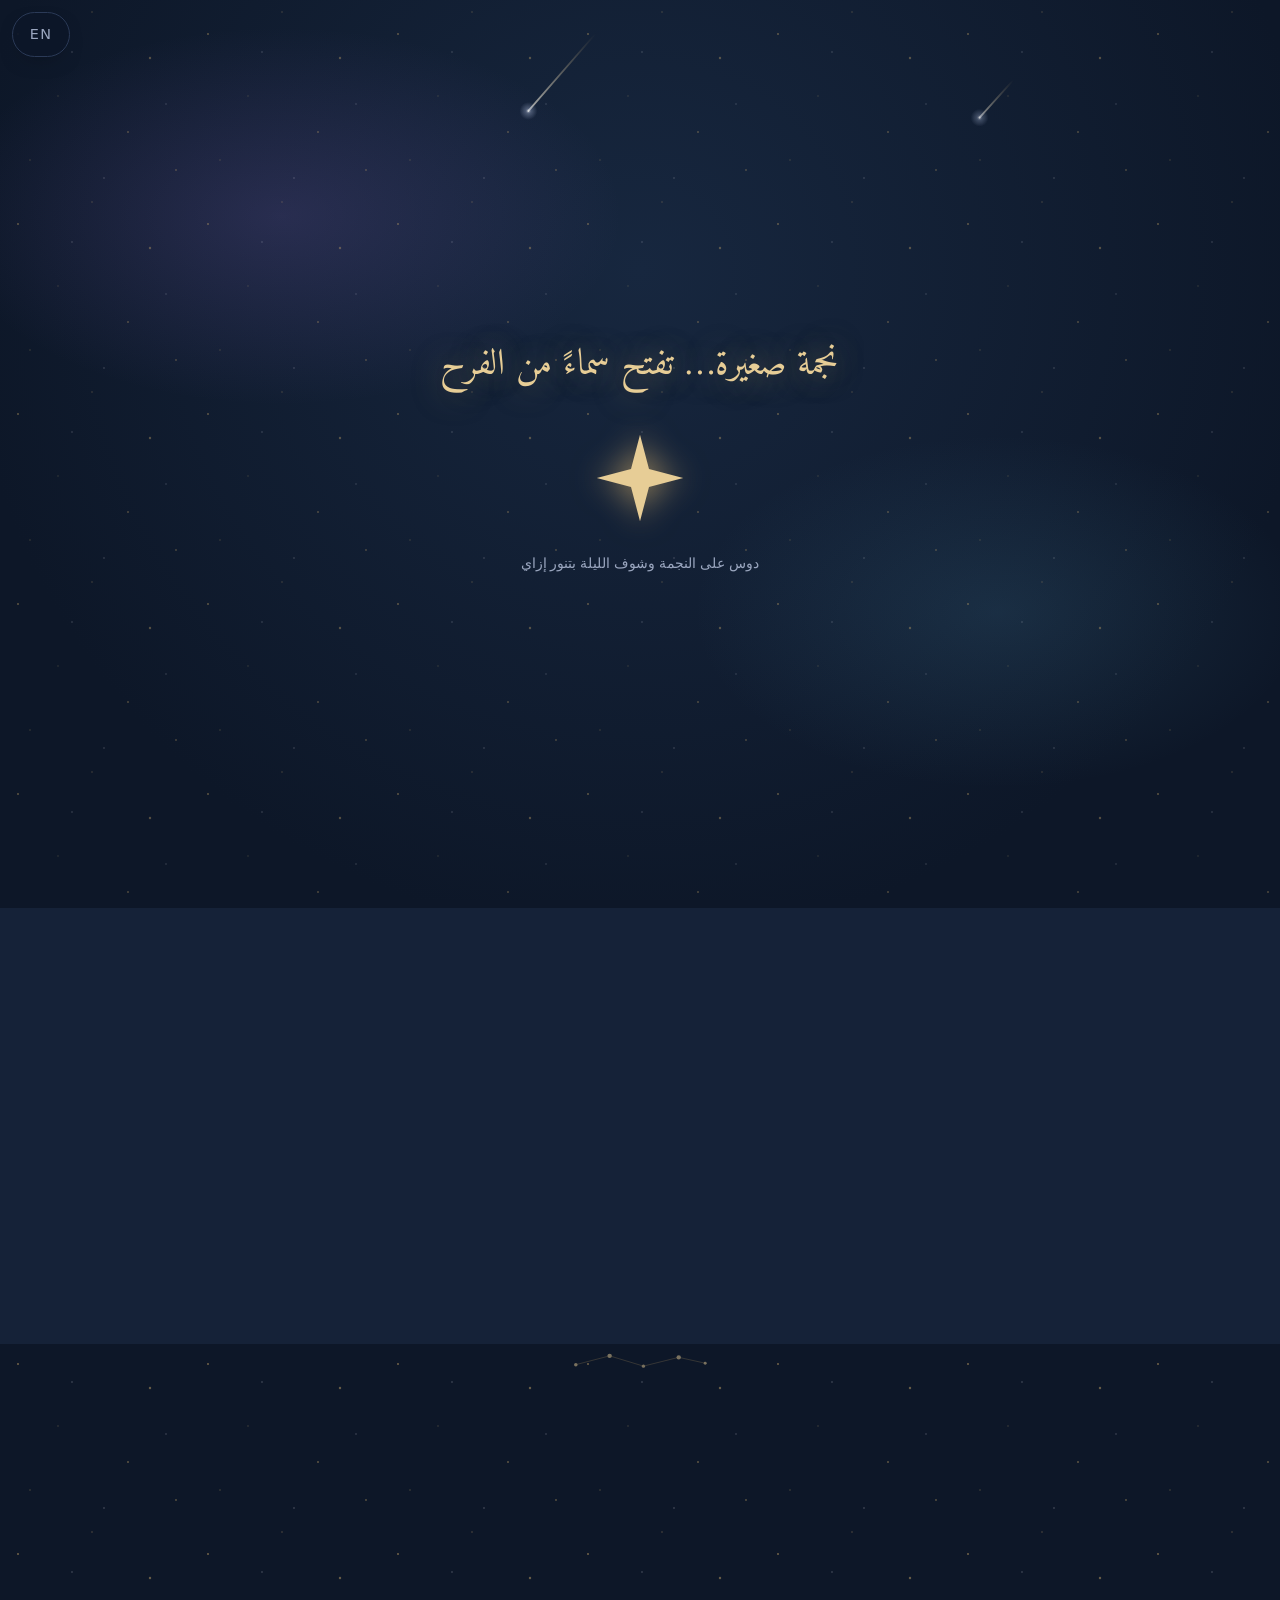
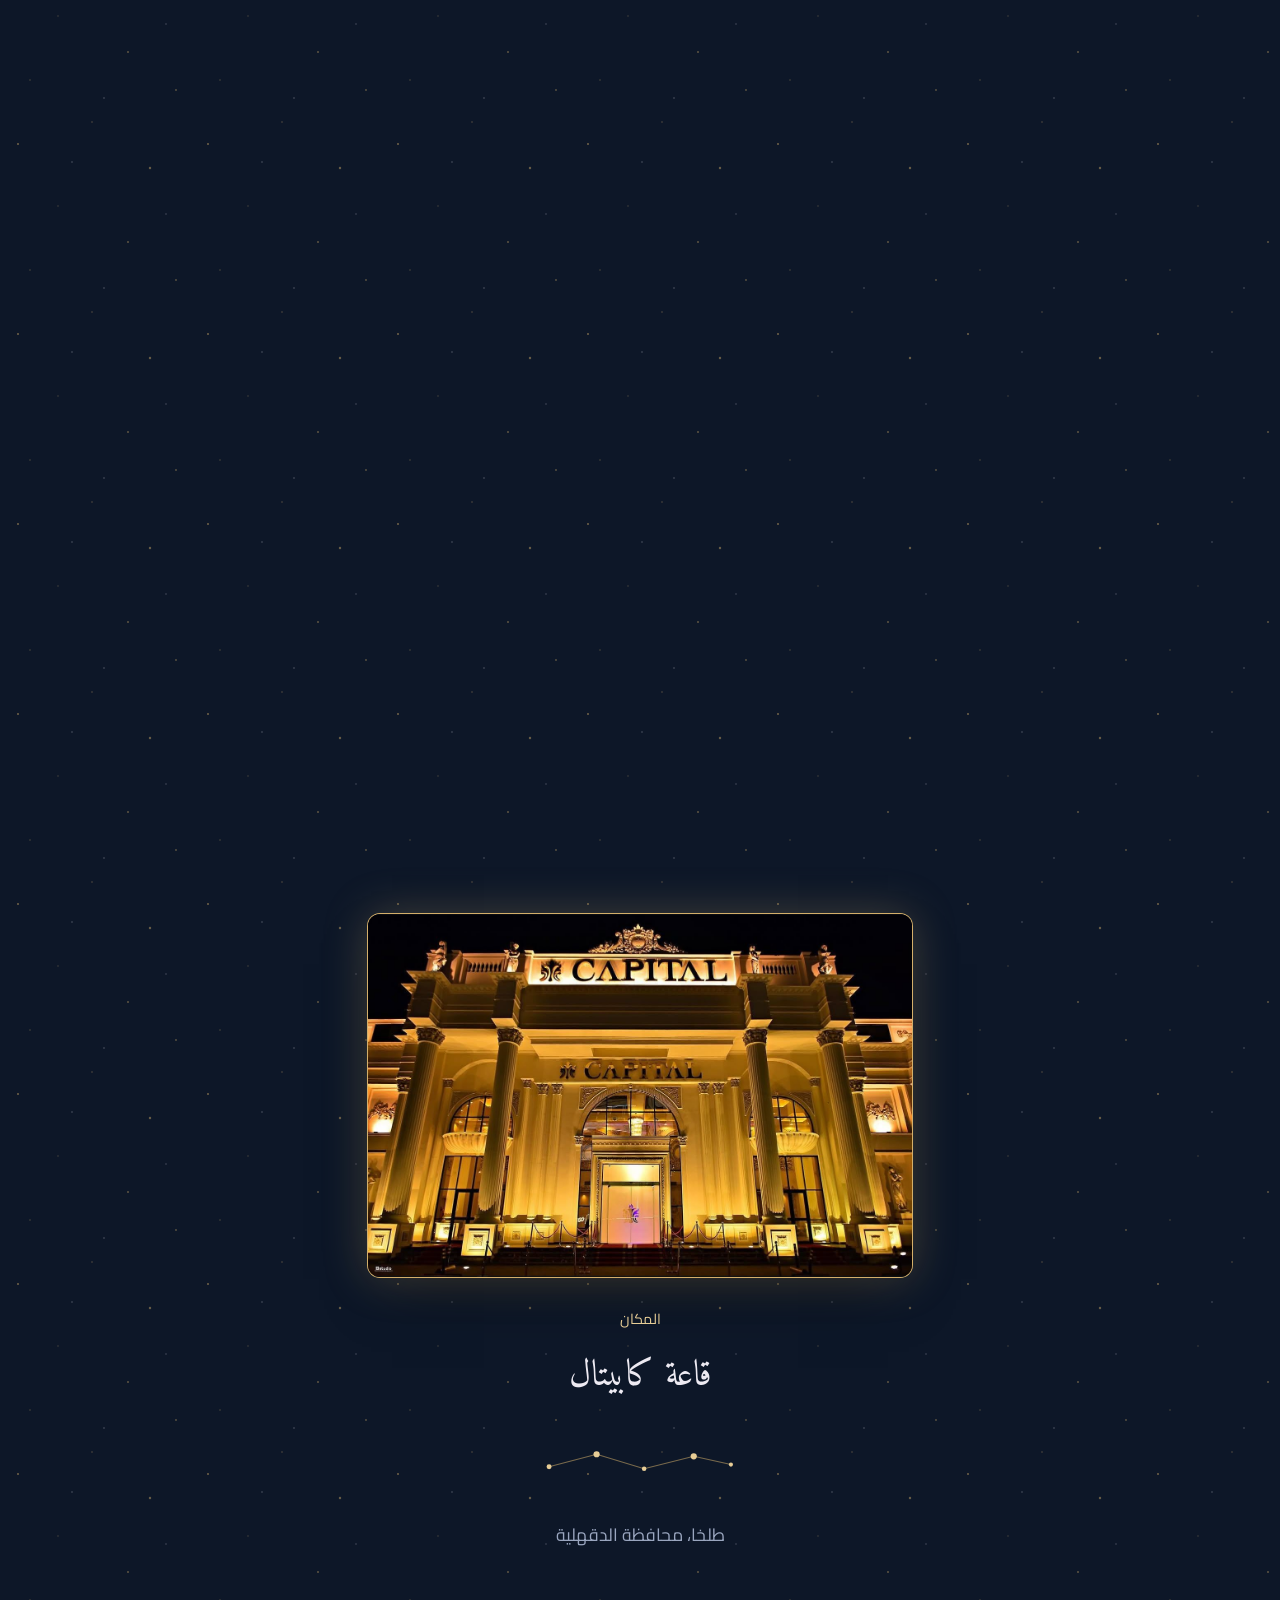
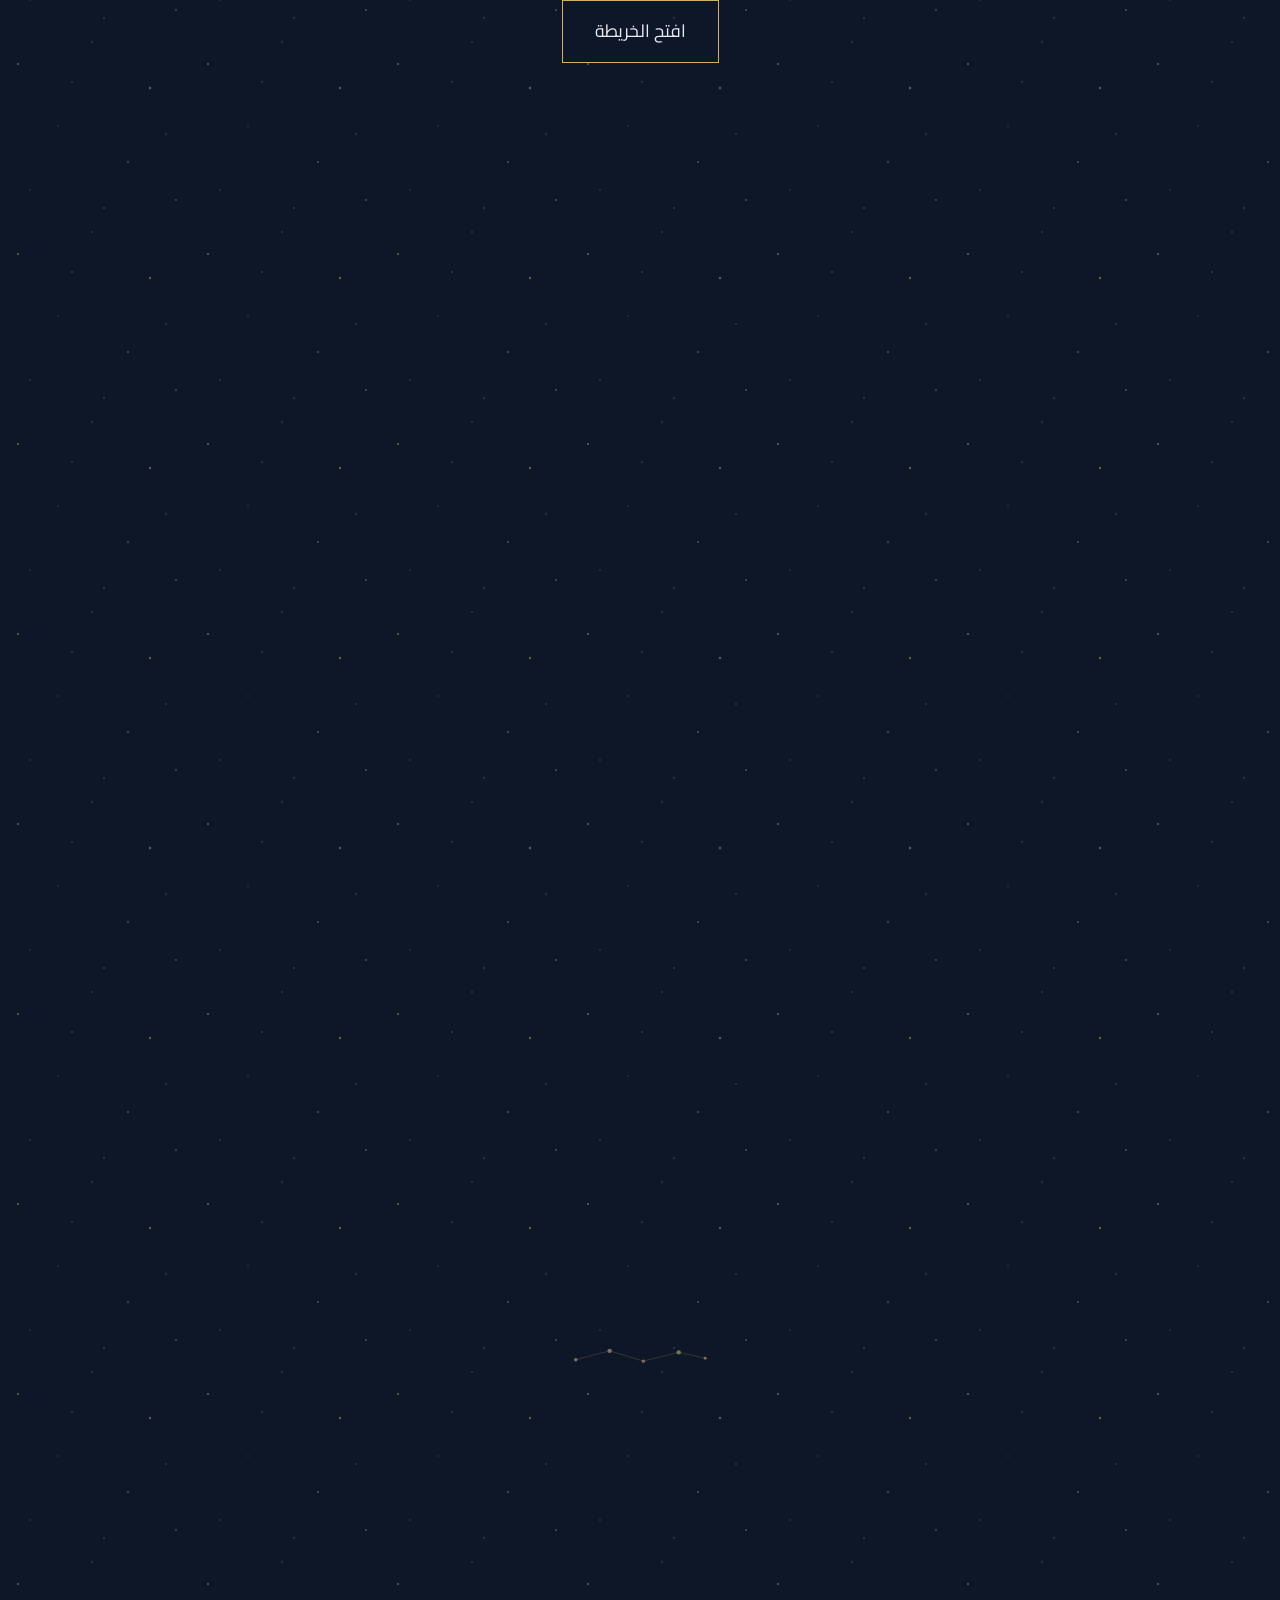
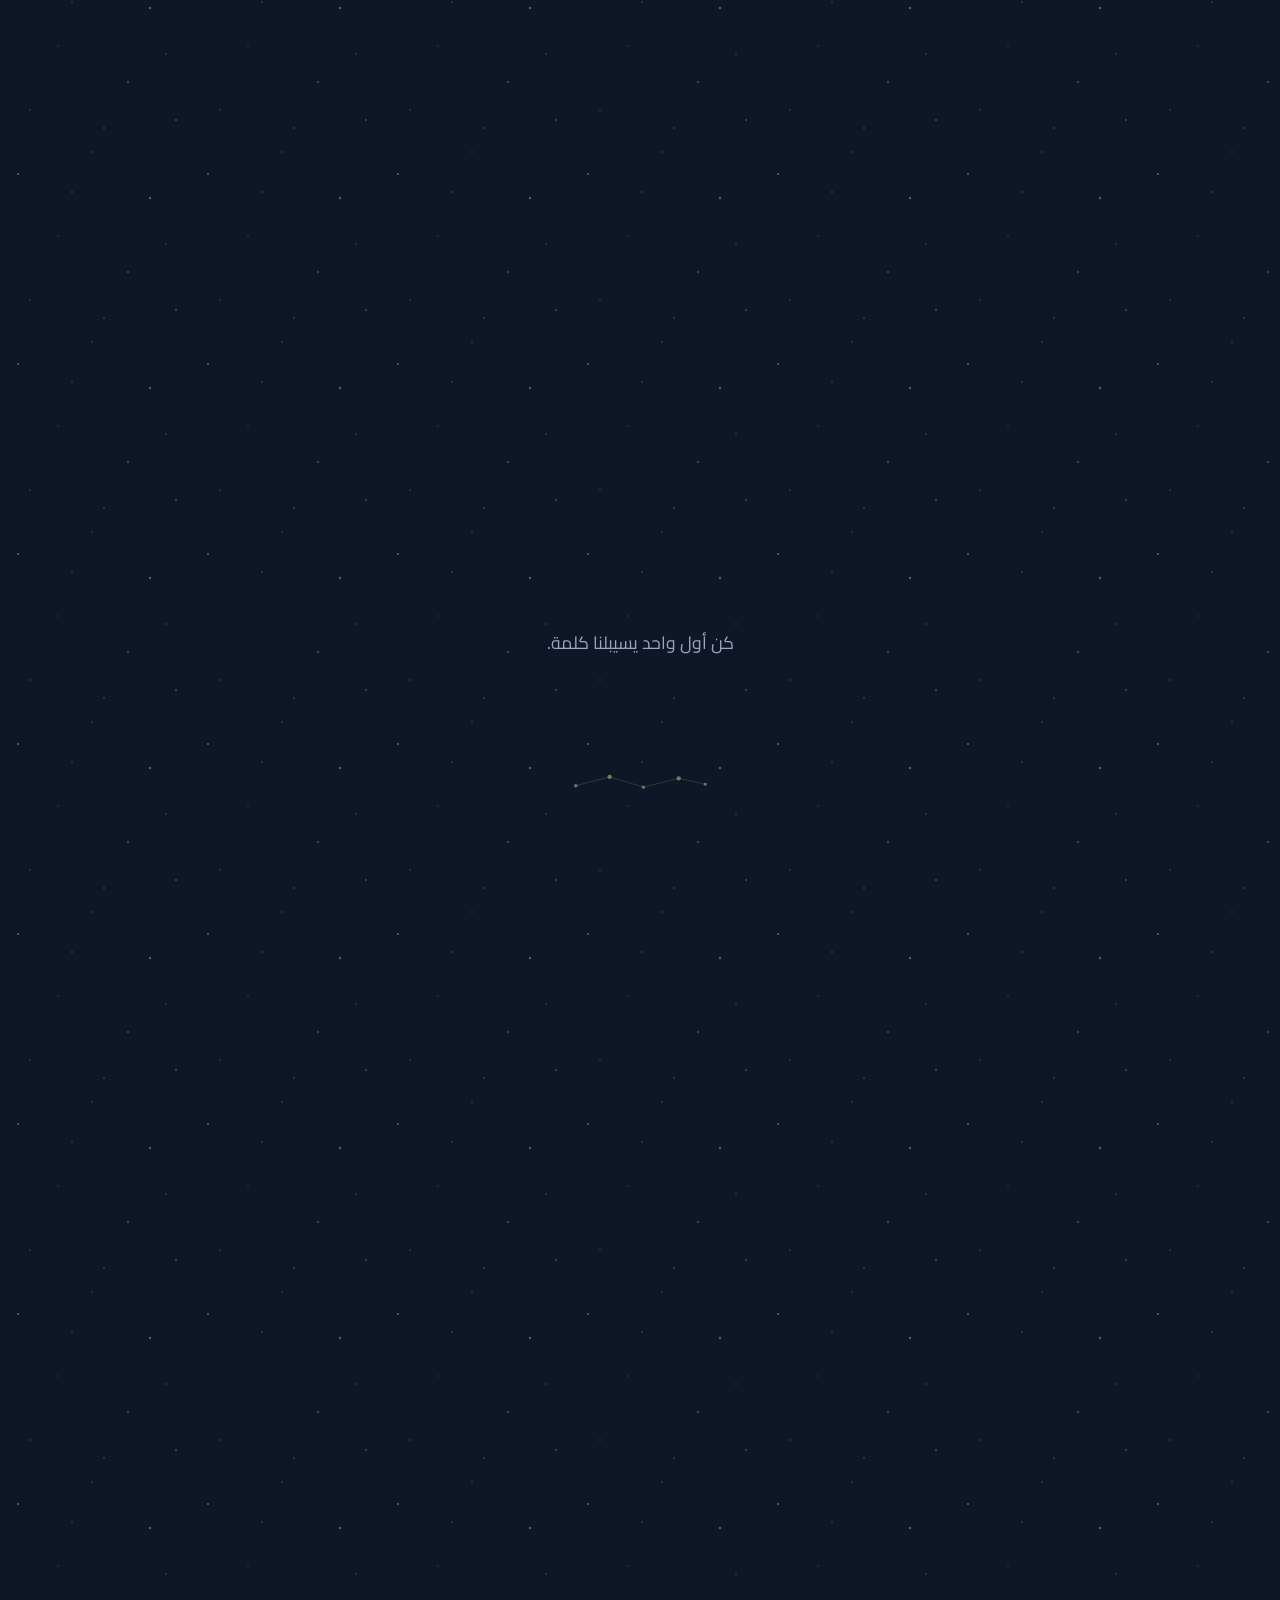
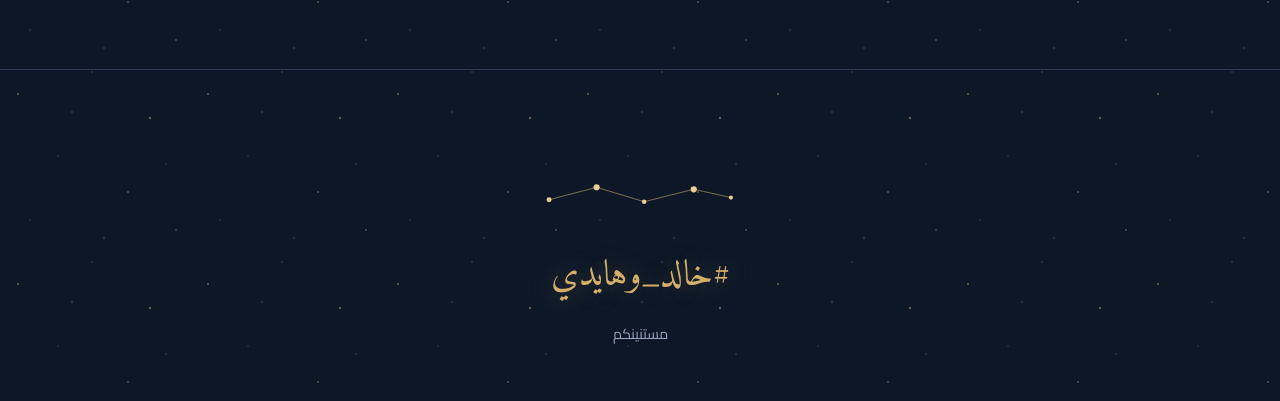
==== commit 0c1249fc: "Guests can send their photos of the day: section «يومنا بعيونكم» New section on both versions: guest" ====
--- a/index.html
+++ b/index.html
@@ -280,6 +280,32 @@
     <span class="deco deco-rose" aria-hidden="true"><img src="assets/env-rose.png" alt="" width="483" height="360"></span>
   </section>
 
+  <span class="rule" aria-hidden="true"></span>
+
+  <!-- guests' own photos and videos of the day, straight to the couple -->
+  <section id="photos" data-n>
+    <div class="wrap" data-num="05">
+      <p class="eyebrow reveal" data-t="photosEyebrow"></p>
+      <h2 class="reveal" data-split data-t="photosTitle"></h2>
+      <p class="lede reveal" data-t="photosBody"></p>
+
+      <form class="form reveal" id="photoForm" novalidate>
+        <div class="field">
+          <label for="pName" data-t="fName"></label>
+          <input type="text" id="pName" name="name" autocomplete="name">
+        </div>
+        <div class="field">
+          <label for="pFiles" data-t="fPhotos"></label>
+          <input type="file" id="pFiles" accept="image/*,video/*" multiple>
+          <p class="note" id="pCount"></p>
+        </div>
+        <button class="btn" type="submit" id="photoSubmit" data-t="sendPhotos"></button>
+        <p class="status" id="photoStatus" role="status"></p>
+        <p class="note" data-t="photosNote"></p>
+      </form>
+    </div>
+  </section>
+
   <footer>
     <span class="deco deco-dovegold" aria-hidden="true"><img src="assets/dove-gold.png" alt="" width="318" height="148"></span>
     <div class="orn"><i></i></div>
@@ -386,6 +412,18 @@
     sending: "بنبعت…",
     sendFailed: "معرفناش نبعت، جرب تاني من فضلك.",
 
+    photosEyebrow: "ذكريات",
+    photosTitle: "يومنا بعيونكم",
+    photosBody: "صوّرتوا لحظة حلوة في الفرح؟ ابعتوهالنا هنا — أحلى هدية نفتكر بيها يومنا.",
+    fPhotos: "الصور أو الفيديوهات",
+    sendPhotos: "ابعتوا الذكريات",
+    photosNote: "الصور بتوصل للعروسين على طول، ومش بتظهر لحد تاني.",
+    photoPicked: "اخترت {n}",
+    photoUploading: "بنرفع {i} من {n}…",
+    photoDone: "وصلت! ألف شكر على الذكرى الحلوة.",
+    photoNeed: "اختار الصور الأول من فضلك.",
+    photoFail: "في ملفات معرفناش نرفعها، جرب تاني.",
+
     wishEyebrow: "دفتر التهاني",
     wishTitle: "اكتبلنا كلمة حلوة",
     wishBody: "سيبلنا تهنئة أو ذكرى، هنحتفظ بيها للأبد.",
@@ -447,6 +485,18 @@
     rsvpNeedName: "Please add your name first.",
     sending: "Sending…",
     sendFailed: "That didn't send. Please try once more.",
+
+    photosEyebrow: "Memories",
+    photosTitle: "Our day through your eyes",
+    photosBody: "Caught a beautiful moment? Send it to us here — the sweetest keepsake of our day.",
+    fPhotos: "Photos or videos",
+    sendPhotos: "Send your memories",
+    photosNote: "They go straight to the couple — nothing is shown publicly.",
+    photoPicked: "{n} selected",
+    photoUploading: "Uploading {i} of {n}…",
+    photoDone: "Received — thank you for the memory!",
+    photoNeed: "Please pick some photos first.",
+    photoFail: "Some files didn't upload. Please try again.",
 
     wishEyebrow: "Guestbook",
     wishTitle: "Leave us a word",
@@ -1183,6 +1233,94 @@
     } finally { btn.disabled = false; }
   });
 
+  /* ── guests' photos → the couple's Drive ───────────────────────── */
+  const photoForm = $("#photoForm");
+  const pFiles = $("#pFiles");
+
+  pFiles.addEventListener("change", () => {
+    const n = pFiles.files.length;
+    $("#pCount").textContent = n ? T[lang].photoPicked.replace("{n}", num(n)) : "";
+  });
+
+  // shrink a photo in the browser: max edge 2000px, JPEG — a phone shot
+  // drops from ~8 MB to ~1 MB, so uploads survive venue wifi
+  function shrinkImage(file) {
+    const url = URL.createObjectURL(file);
+    return new Promise((resolve, reject) => {
+      const img = new Image();
+      img.onload = () => {
+        try {
+          const scale = Math.min(1, 2000 / Math.max(img.width, img.height));
+          const cv = document.createElement("canvas");
+          cv.width = Math.round(img.width * scale);
+          cv.height = Math.round(img.height * scale);
+          cv.getContext("2d").drawImage(img, 0, 0, cv.width, cv.height);
+          resolve({
+            data: cv.toDataURL("image/jpeg", .85).split(",")[1],
+            mime: "image/jpeg",
+            filename: file.name.replace(/\.[^.]+$/, "") + ".jpg"
+          });
+        } catch (err) { reject(err); }
+        finally { URL.revokeObjectURL(url); }
+      };
+      img.onerror = () => { URL.revokeObjectURL(url); reject(new Error("decode")); };
+      img.src = url;
+    });
+  }
+
+  const MAX_RAW = 25 * 1024 * 1024;   // videos and undecodable images go up as-is
+  function readRaw(file) {
+    return new Promise((resolve, reject) => {
+      if (file.size > MAX_RAW) { reject(new Error("too big")); return; }
+      const r = new FileReader();
+      r.onload = () => resolve({
+        data: String(r.result).split(",")[1],
+        mime: file.type || "application/octet-stream",
+        filename: file.name
+      });
+      r.onerror = reject;
+      r.readAsDataURL(file);
+    });
+  }
+
+  photoForm.addEventListener("submit", async e => {
+    e.preventDefault();
+    const t = T[lang], status = $("#photoStatus");
+    const files = [...pFiles.files];
+    if (!files.length) { status.textContent = t.photoNeed; return; }
+    if (!CONFIG.endpoint) { status.textContent = t.sendFailed; return; }
+
+    const who = $("#pName").value.trim() || "-";
+    const btn = $("#photoSubmit");
+    btn.disabled = true;
+    let sent = 0, failed = 0;
+
+    for (const f of files) {
+      status.textContent = t.photoUploading
+        .replace("{i}", num(sent + failed + 1))
+        .replace("{n}", num(files.length));
+      try {
+        const payload = f.type.startsWith("image/")
+          ? await shrinkImage(f).catch(() => readRaw(f))
+          : await readRaw(f);
+        await fetch(CONFIG.endpoint, {
+          method: "POST", mode: "no-cors",
+          headers: { "Content-Type": "text/plain;charset=utf-8" },
+          body: JSON.stringify({
+            type: "photo", name: who, lang, version: CONFIG.version,
+            at: new Date().toLocaleString("en-GB"),
+            filename: payload.filename, mime: payload.mime, data: payload.data
+          })
+        });
+        sent++;
+      } catch (err) { failed++; }
+    }
+
+    btn.disabled = false;
+    status.textContent = failed ? t.photoFail : t.photoDone;
+    if (!failed) { photoForm.reset(); $("#pCount").textContent = ""; }
+  });
+
   async function loadWishes() {
     if (!CONFIG.endpoint) return;
     try {
--- a/css/base.css
+++ b/css/base.css
@@ -178,6 +178,15 @@
 .choice label:has(input:checked) { background: var(--accent); border-color: var(--accent); color: var(--btn-hover-ink, var(--ground)); }
 .choice label:has(input:focus-visible) { outline: 2px solid var(--accent); outline-offset: 2px; }
 
+.note { font-size: var(--step--1); color: var(--ink-soft); text-align: center; margin: 0; }
+
+input[type="file"] { padding: .55rem; cursor: pointer; }
+input[type="file"]::file-selector-button {
+  font: inherit; font-size: var(--step--1);
+  border: 1px solid var(--accent); background: none; color: var(--ink);
+  padding: .5rem 1rem; margin-inline-end: .8rem; cursor: pointer;
+}
+
 .hidden { display: none !important; }
 .status { text-align: center; font-family: var(--display); font-size: var(--step-1); color: var(--accent-2); min-height: 1.7em; }
 
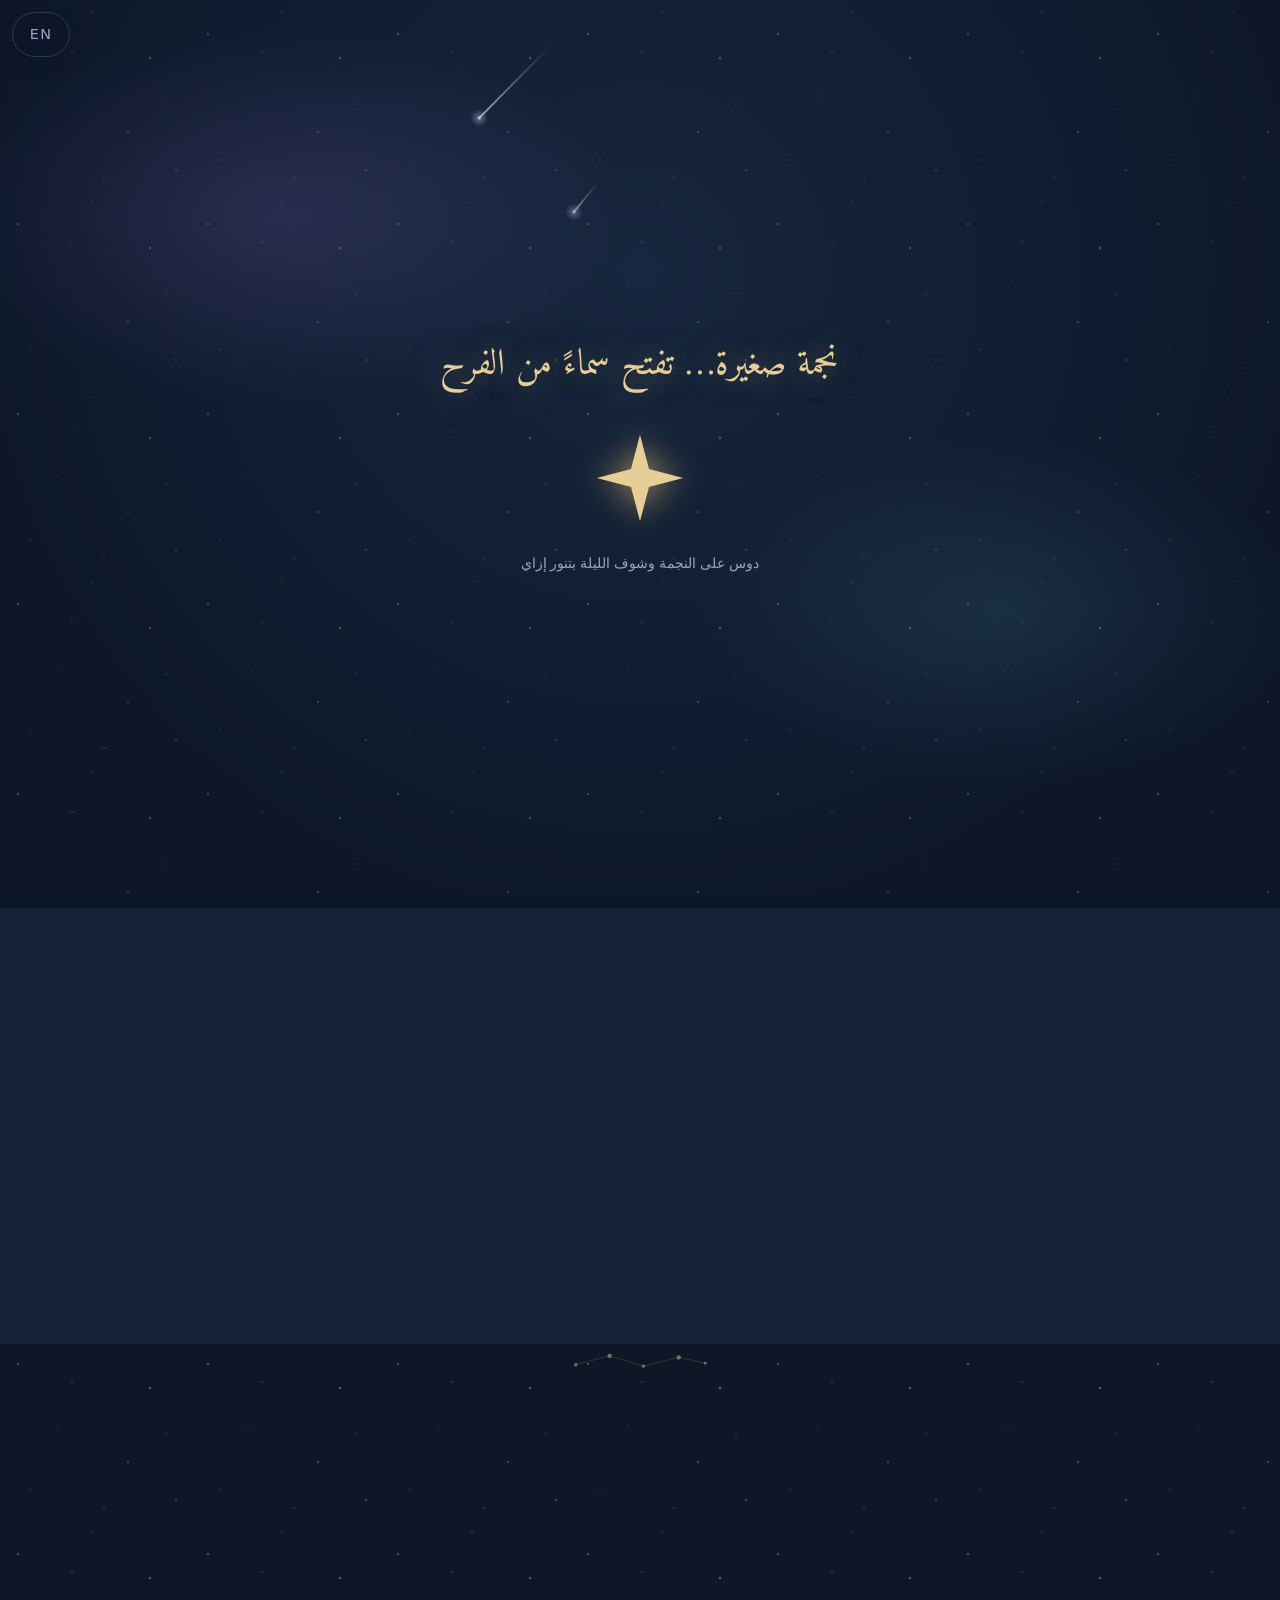
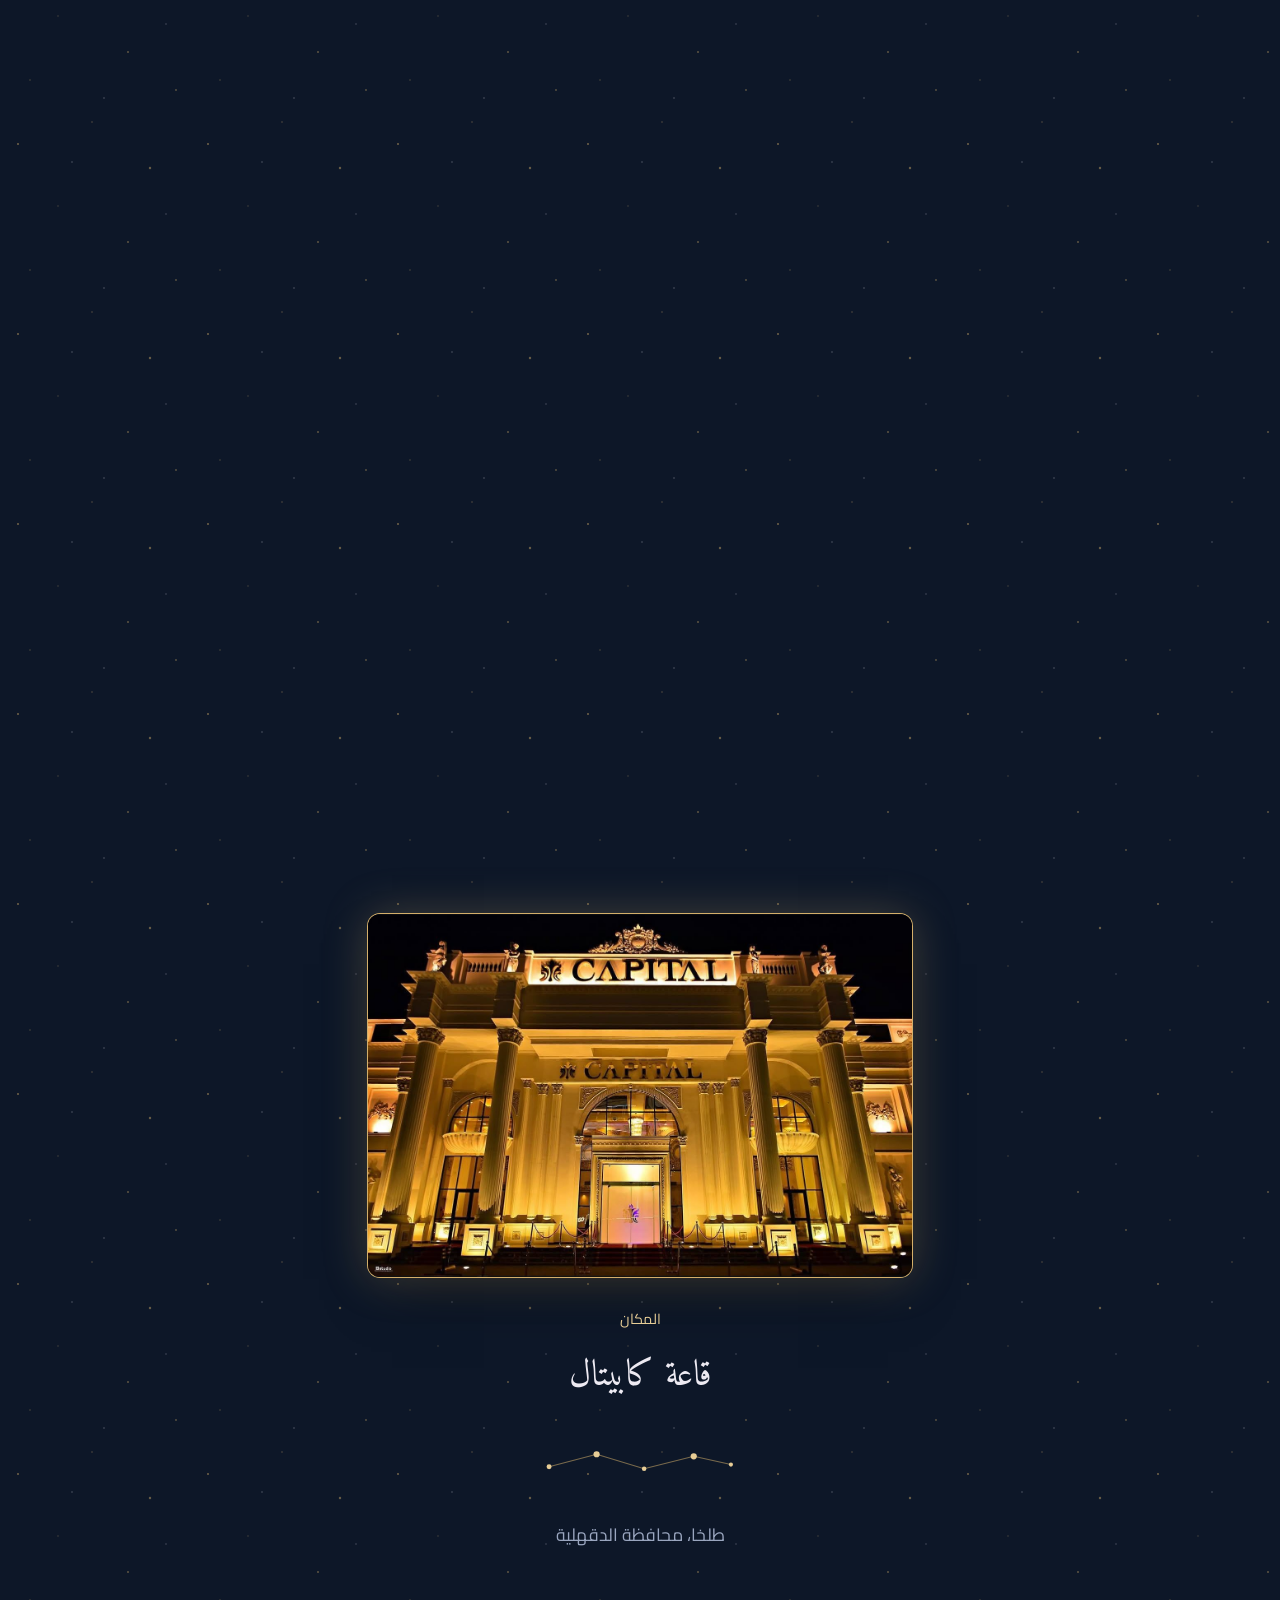
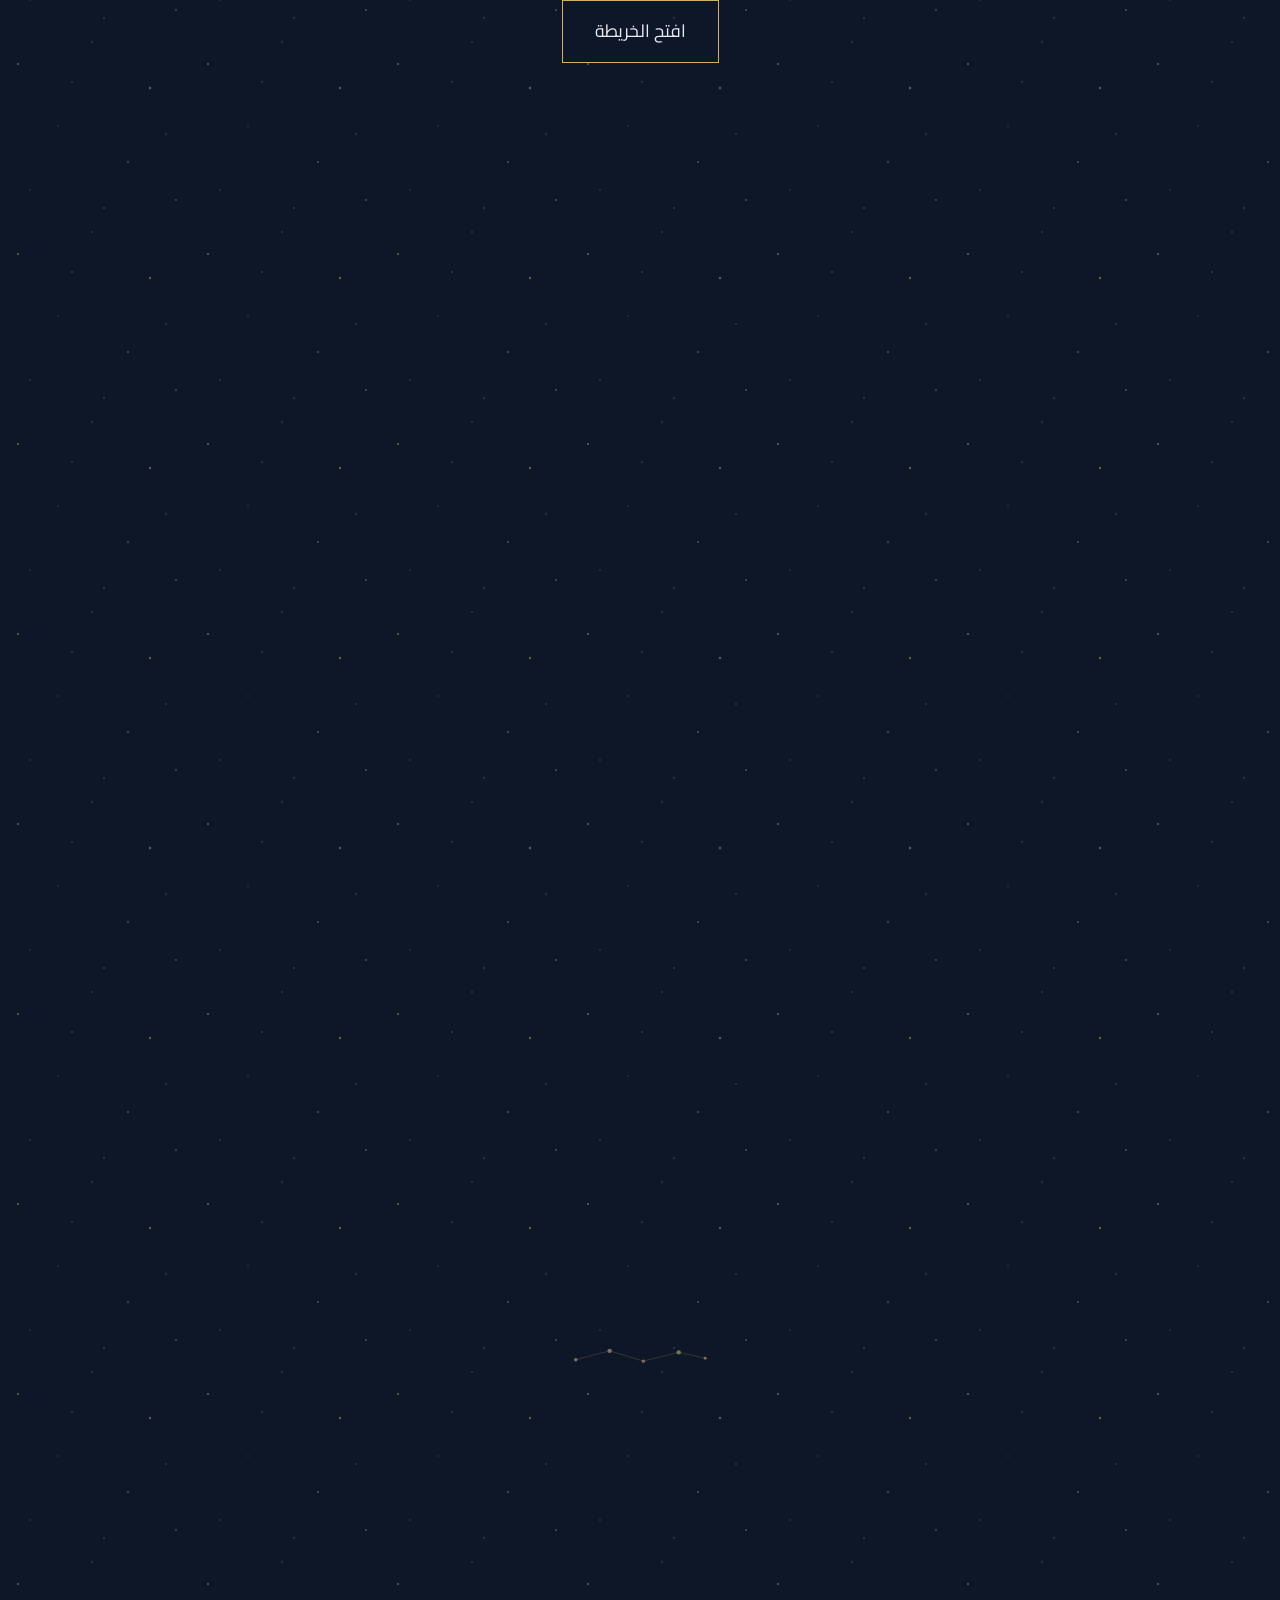
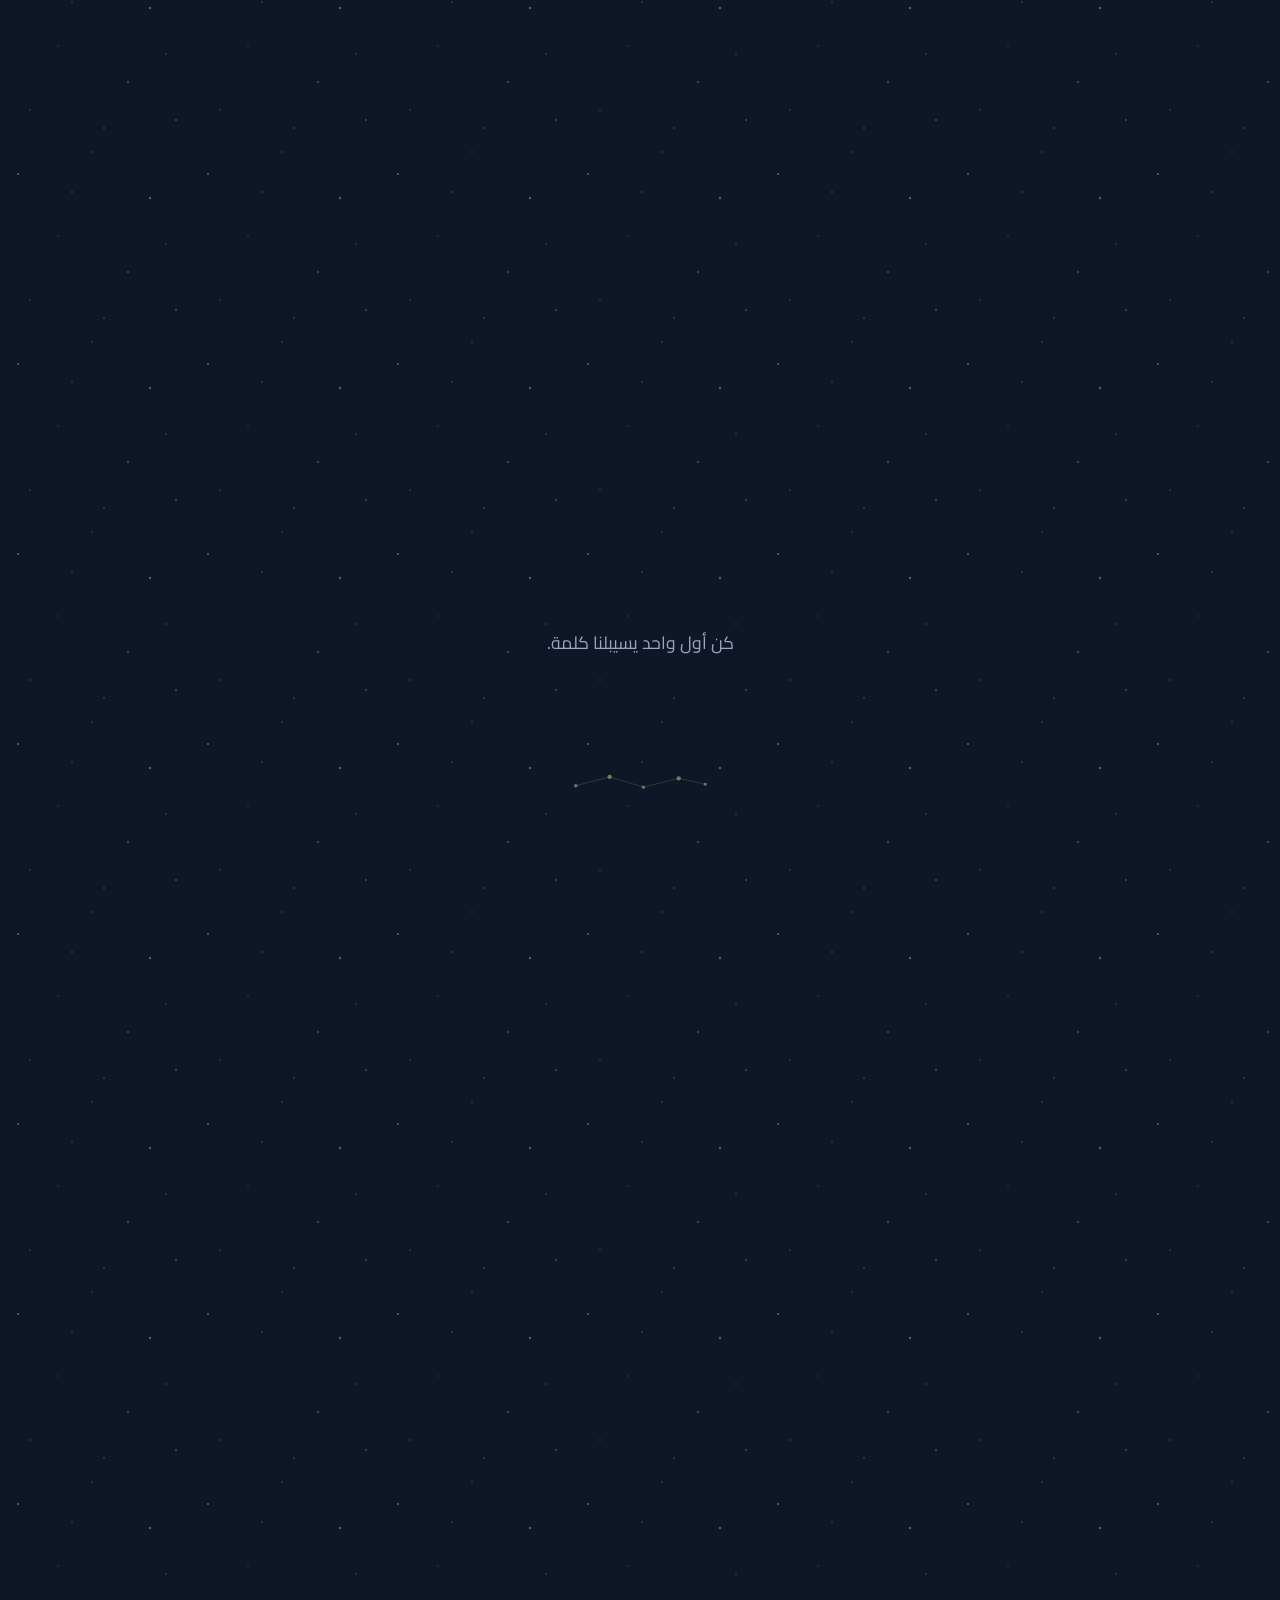
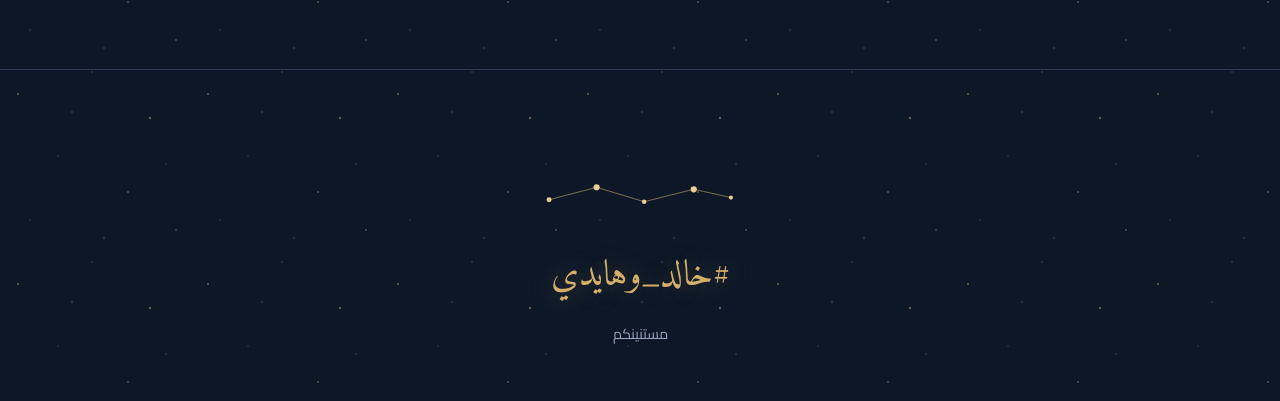
==== commit fcbe57f7: "Higher-quality guest photos: max edge 3200px, JPEG q.92 (~3 MB) Co-Authored-By: Claude Opus 5 (1M co" ====
--- a/index.html
+++ b/index.html
@@ -1242,21 +1242,21 @@
     $("#pCount").textContent = n ? T[lang].photoPicked.replace("{n}", num(n)) : "";
   });
 
-  // shrink a photo in the browser: max edge 2000px, JPEG — a phone shot
-  // drops from ~8 MB to ~1 MB, so uploads survive venue wifi
+  // shrink a photo in the browser: max edge 3200px, JPEG q.92 — a phone
+  // shot lands around ~3 MB, high quality but still upload-friendly
   function shrinkImage(file) {
     const url = URL.createObjectURL(file);
     return new Promise((resolve, reject) => {
       const img = new Image();
       img.onload = () => {
         try {
-          const scale = Math.min(1, 2000 / Math.max(img.width, img.height));
+          const scale = Math.min(1, 3200 / Math.max(img.width, img.height));
           const cv = document.createElement("canvas");
           cv.width = Math.round(img.width * scale);
           cv.height = Math.round(img.height * scale);
           cv.getContext("2d").drawImage(img, 0, 0, cv.width, cv.height);
           resolve({
-            data: cv.toDataURL("image/jpeg", .85).split(",")[1],
+            data: cv.toDataURL("image/jpeg", .92).split(",")[1],
             mime: "image/jpeg",
             filename: file.name.replace(/\.[^.]+$/, "") + ".jpg"
           });
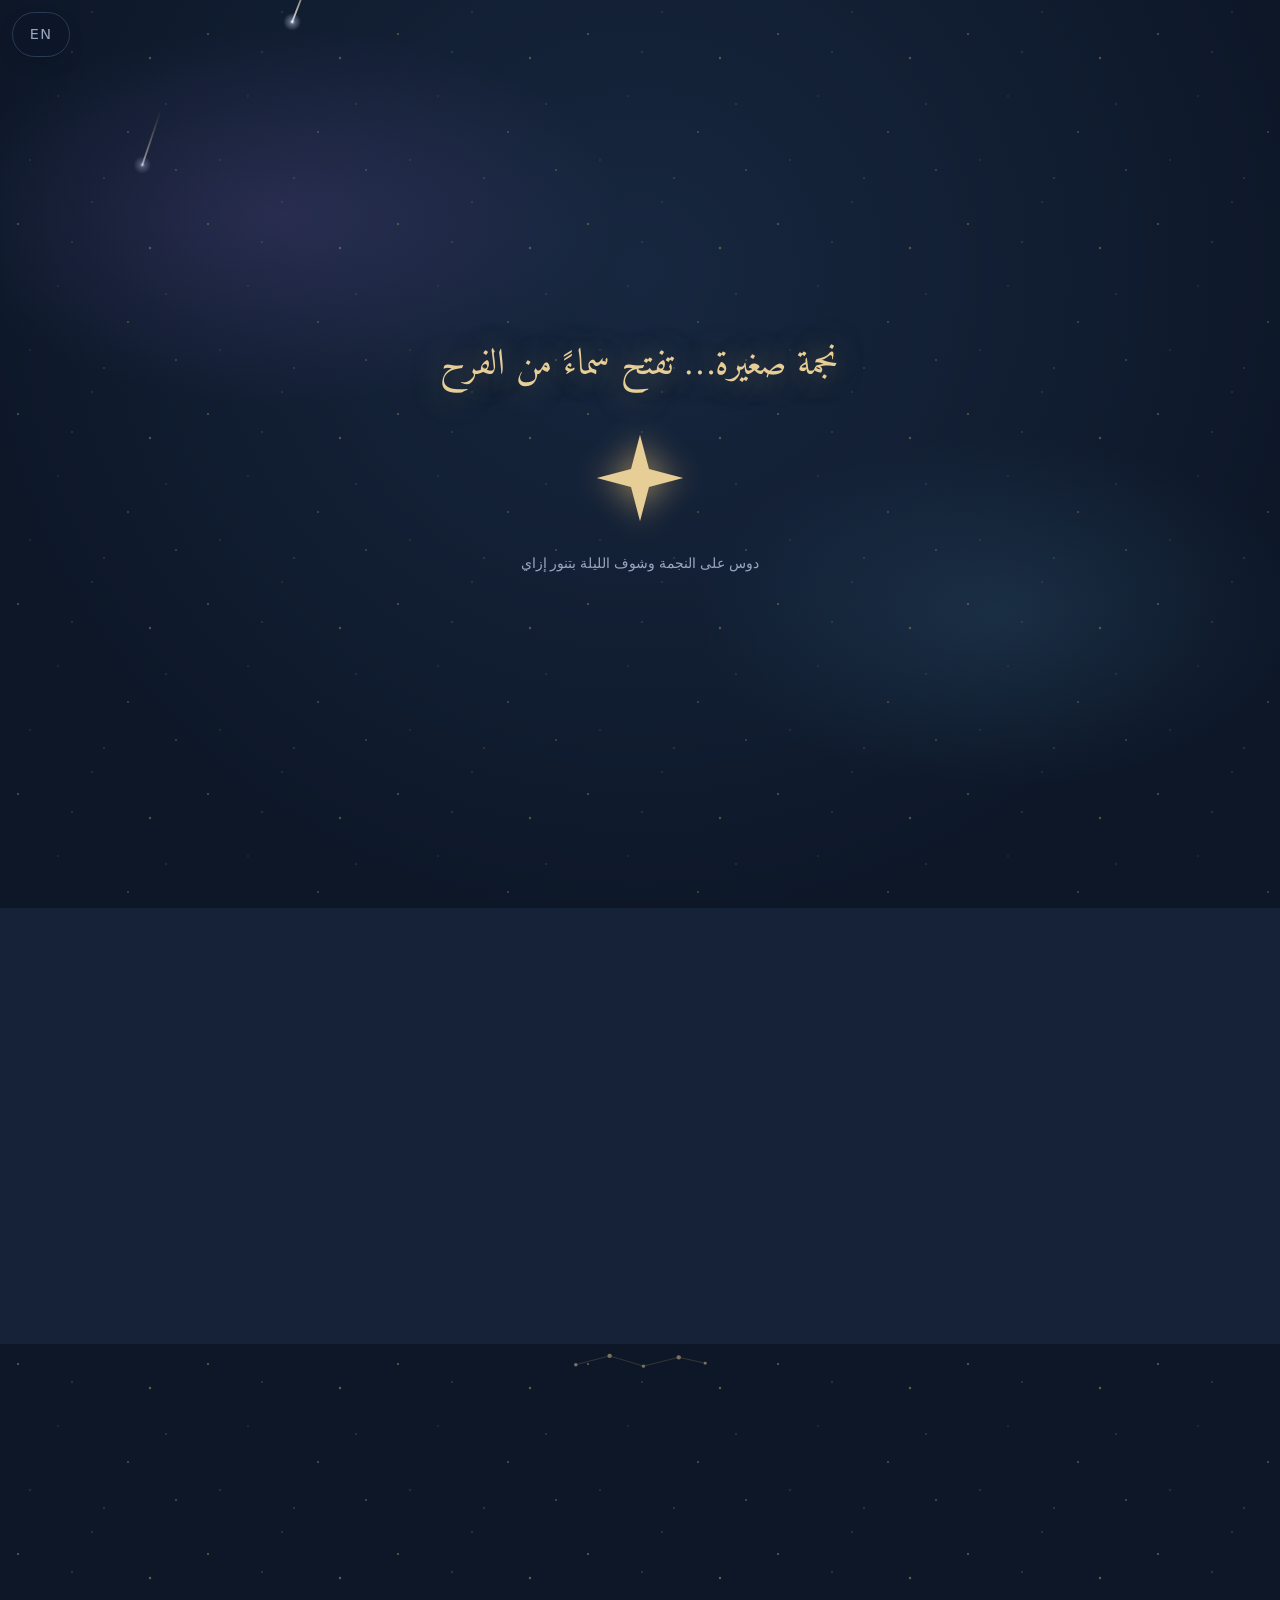
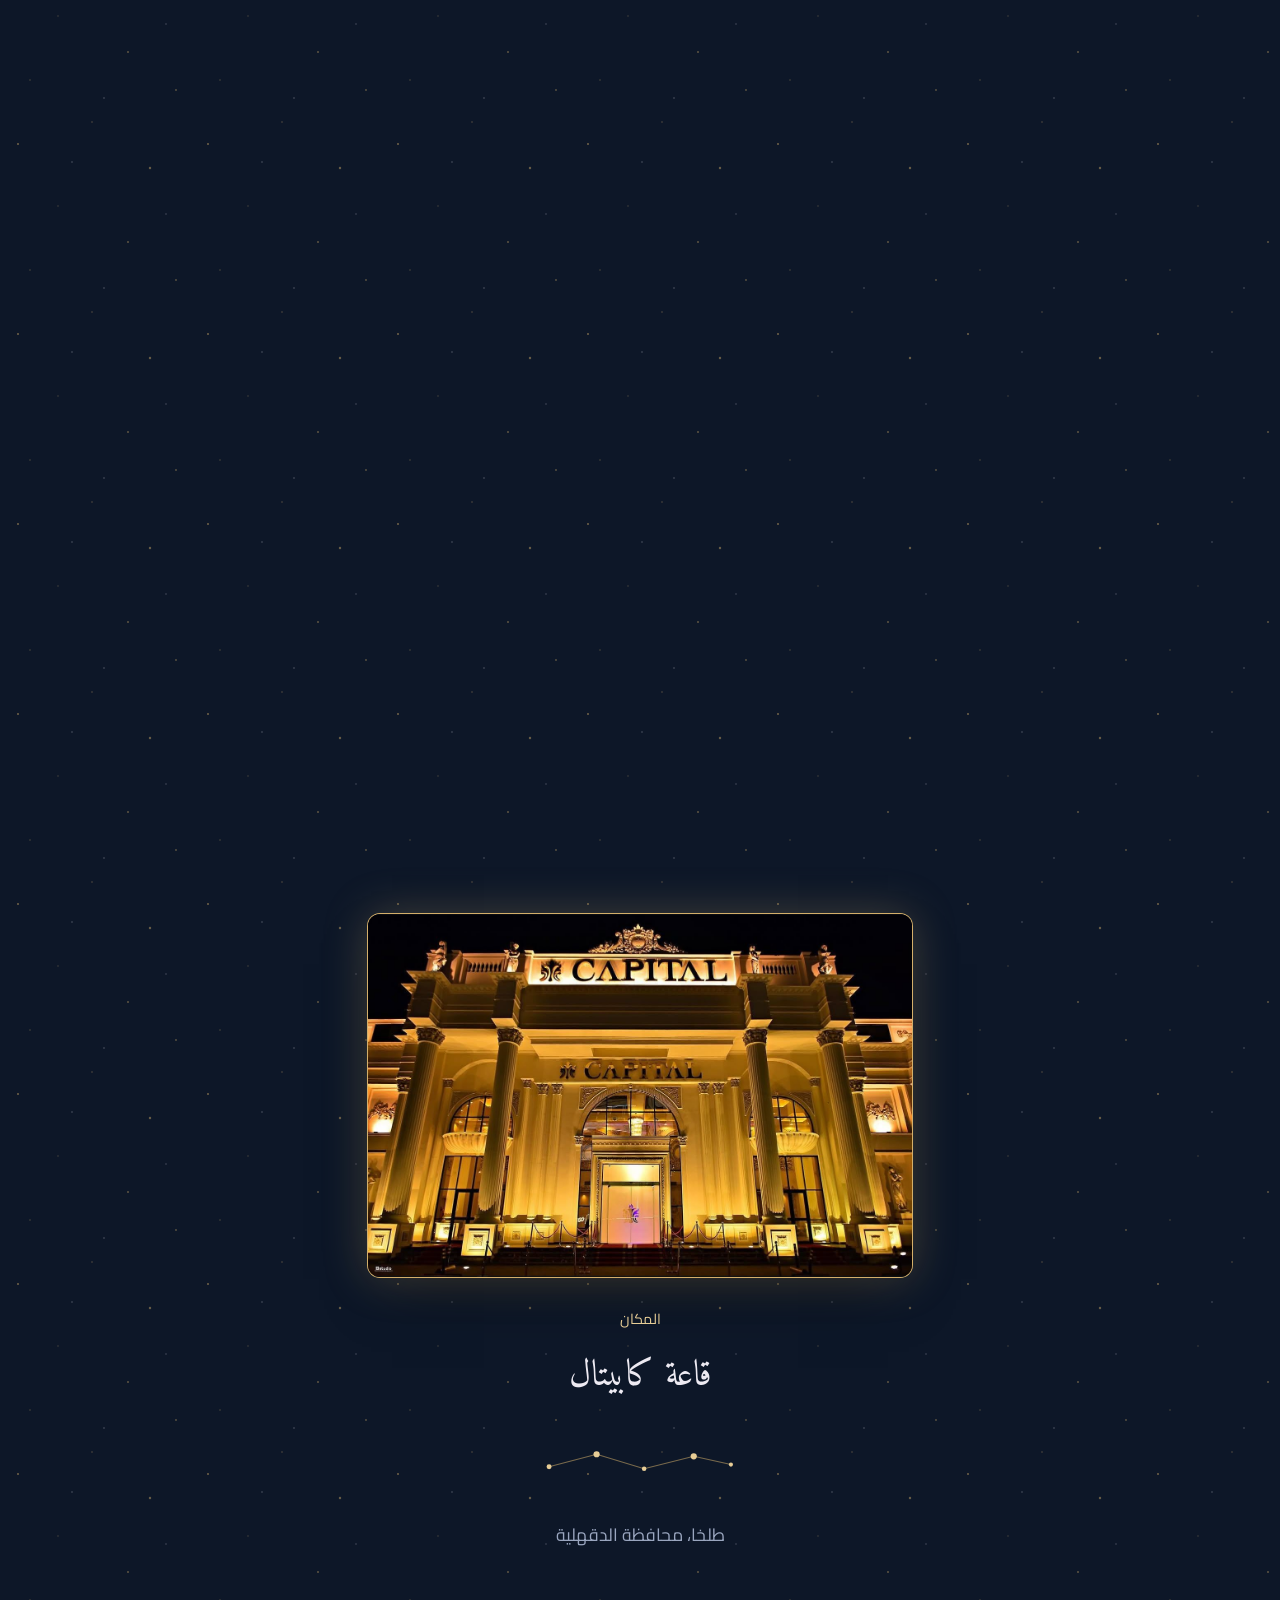
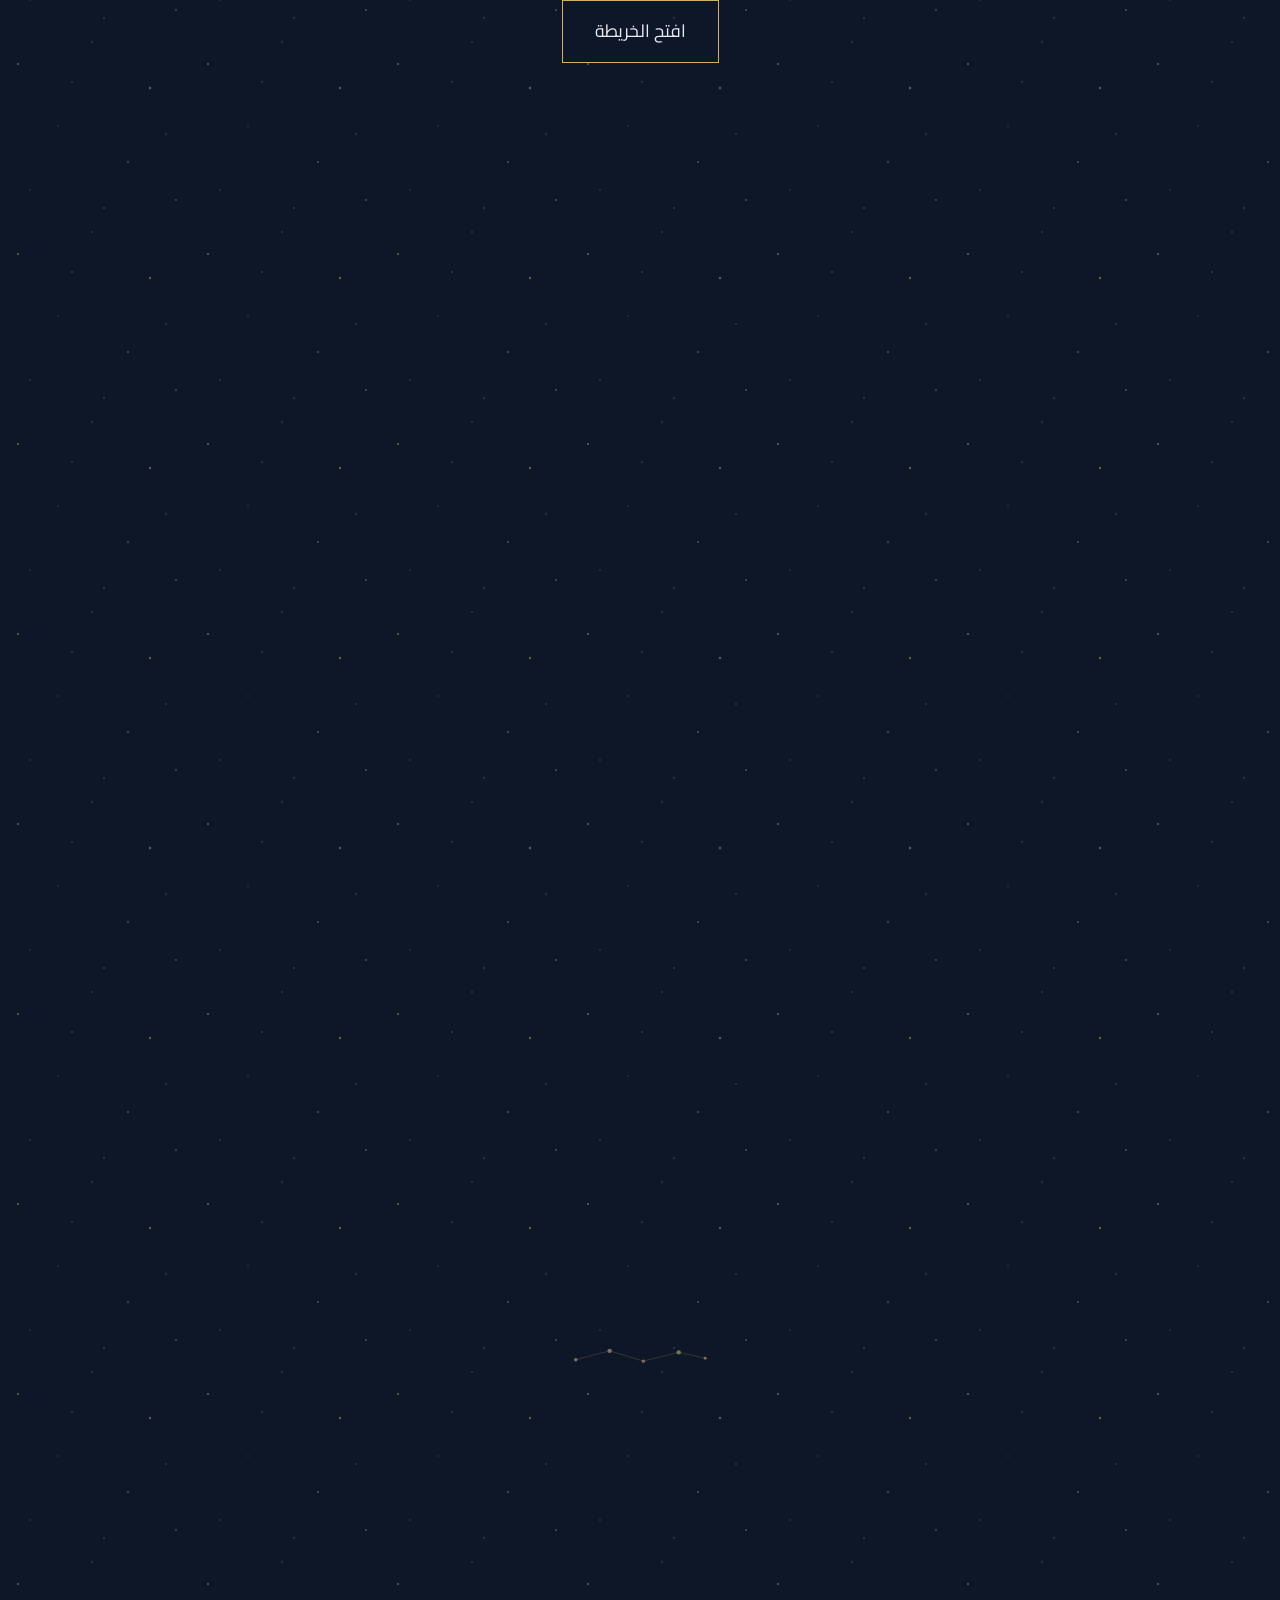
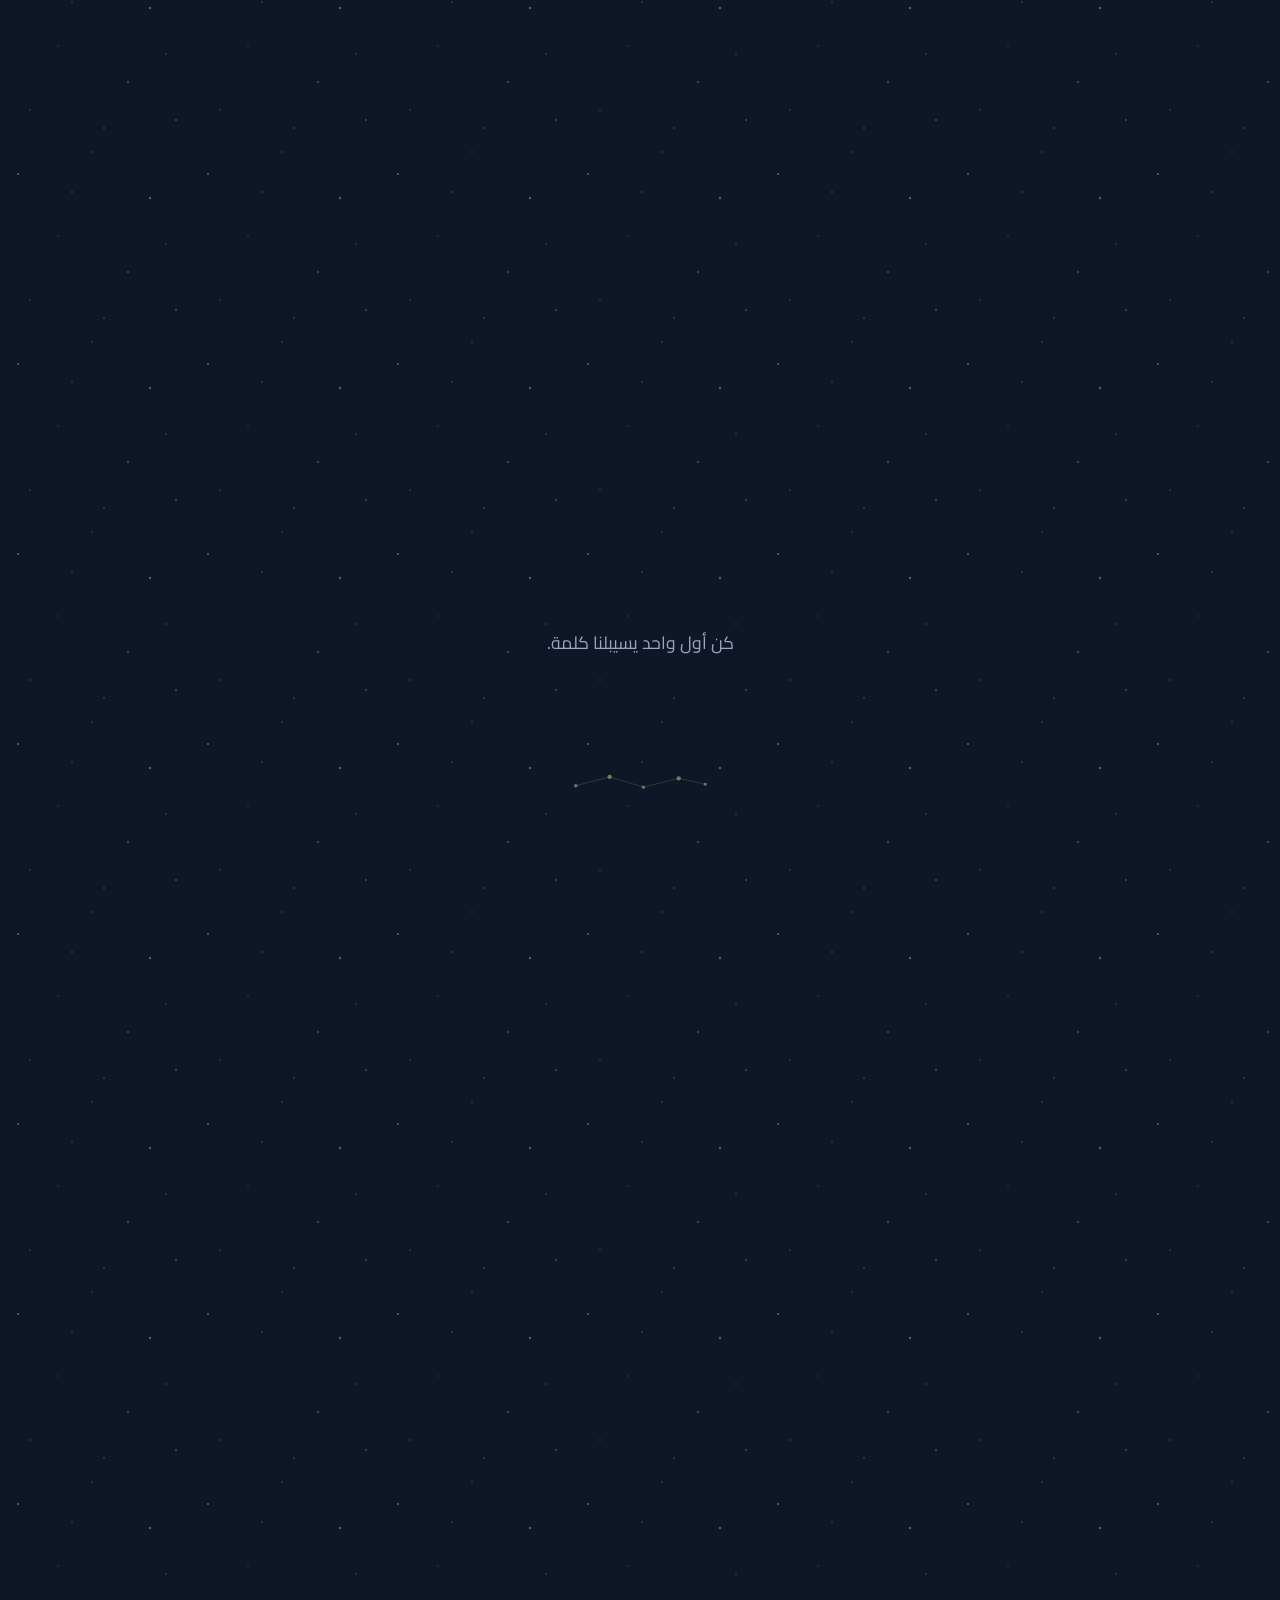
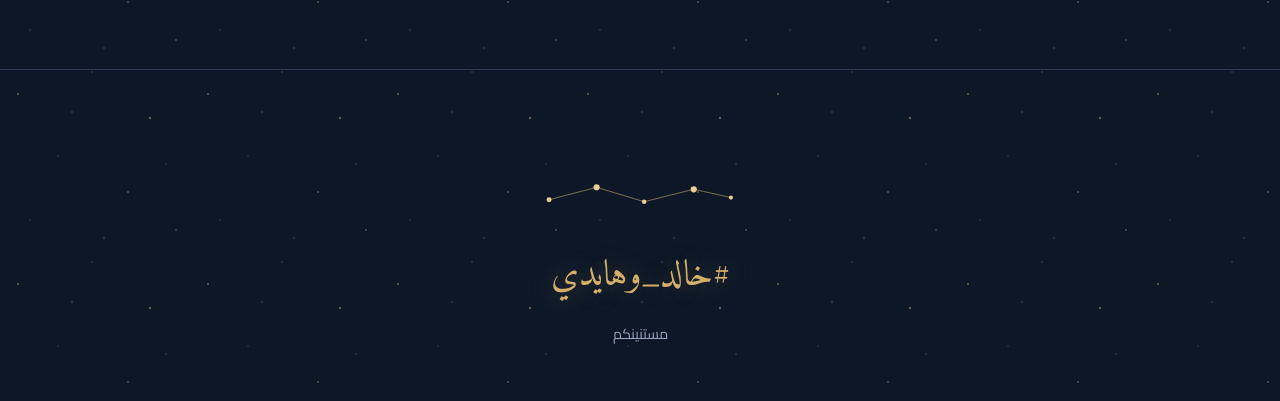
==== commit c113890a: "Backend moved to the couple's account; name required for photo uploads The sheet, script and Drive f" ====
--- a/index.html
+++ b/index.html
@@ -339,7 +339,7 @@
   mapUrl: "https://www.google.com/maps/search/?api=1&query=31.0549652%2C31.3933104",
 
   whatsapp: "",
-  endpoint: "https://script.google.com/macros/s/AKfycbxYwk2YP_GgAQCS7a-dCFo87tXYgVlehbFtTG9HAYWKs_0Dm1dO0MpOrAsL_gjOuIEbTQ/exec",
+  endpoint: "https://script.google.com/macros/s/AKfycbxvGEb9hRQxLf-5pSTpaHVBjC1Y6NTk--6Zacf44A_pdjZ9pq16AfP-ZWkHucPYy2ekcw/exec",
   hashtag: "#خالد_وهايدي",
 
   /* Background music. The first entry is what plays when the envelope
@@ -1286,11 +1286,11 @@
   photoForm.addEventListener("submit", async e => {
     e.preventDefault();
     const t = T[lang], status = $("#photoStatus");
+    const who = $("#pName").value.trim();
+    if (!who) { status.textContent = t.rsvpNeedName; $("#pName").focus(); return; }
     const files = [...pFiles.files];
     if (!files.length) { status.textContent = t.photoNeed; return; }
     if (!CONFIG.endpoint) { status.textContent = t.sendFailed; return; }
-
-    const who = $("#pName").value.trim() || "-";
     const btn = $("#photoSubmit");
     btn.disabled = true;
     let sent = 0, failed = 0;
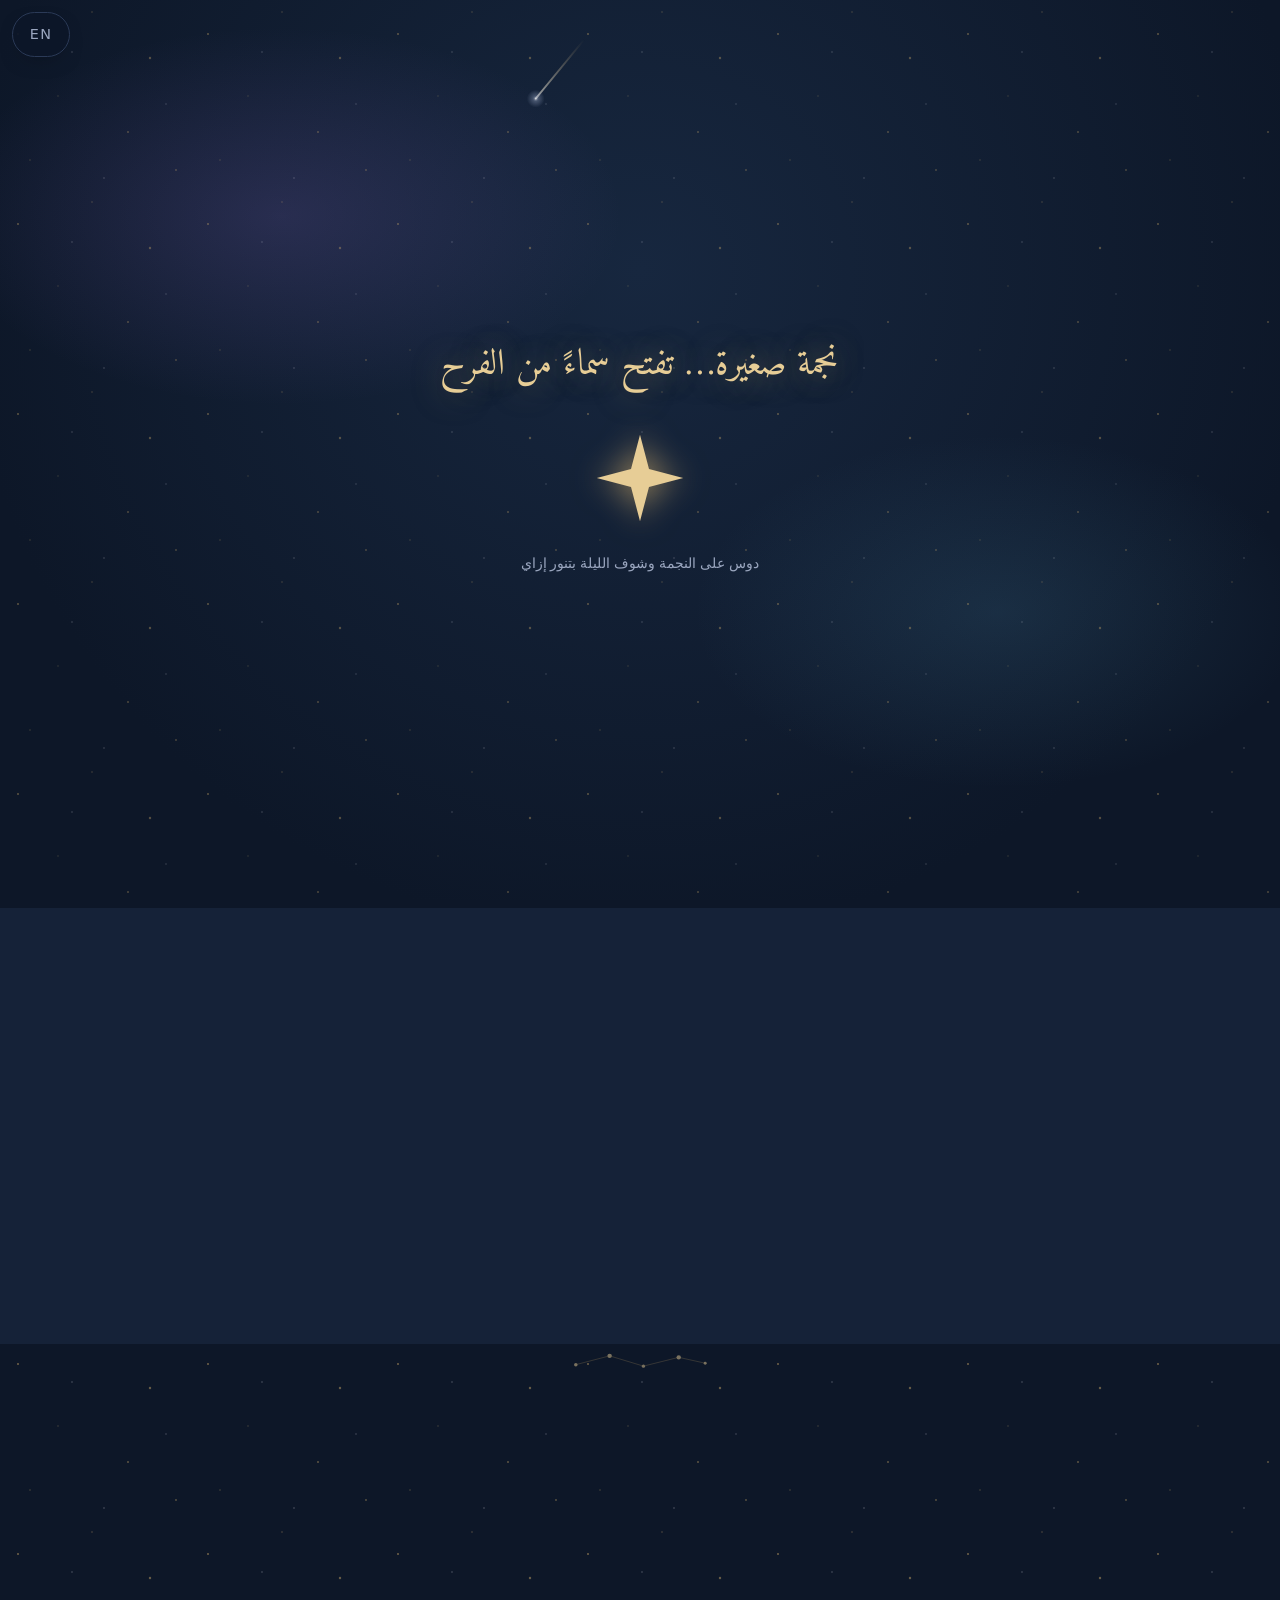
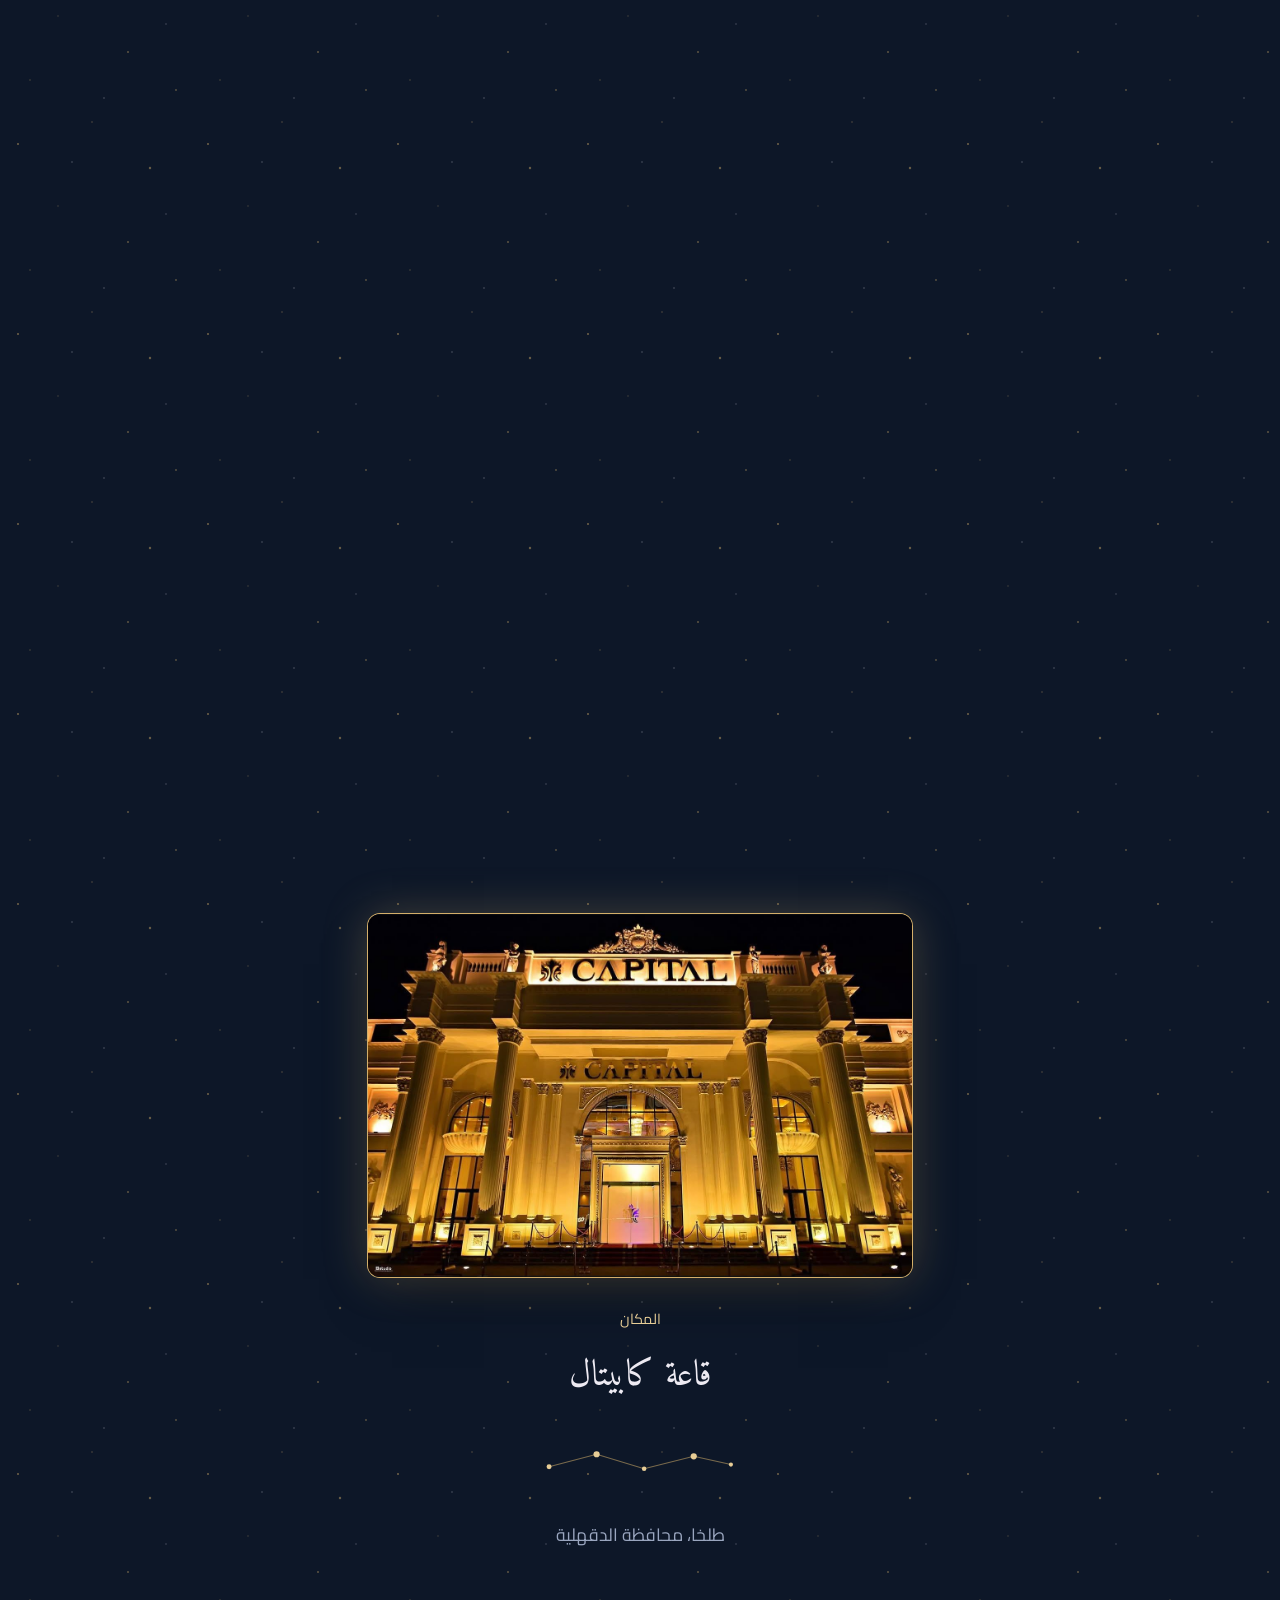
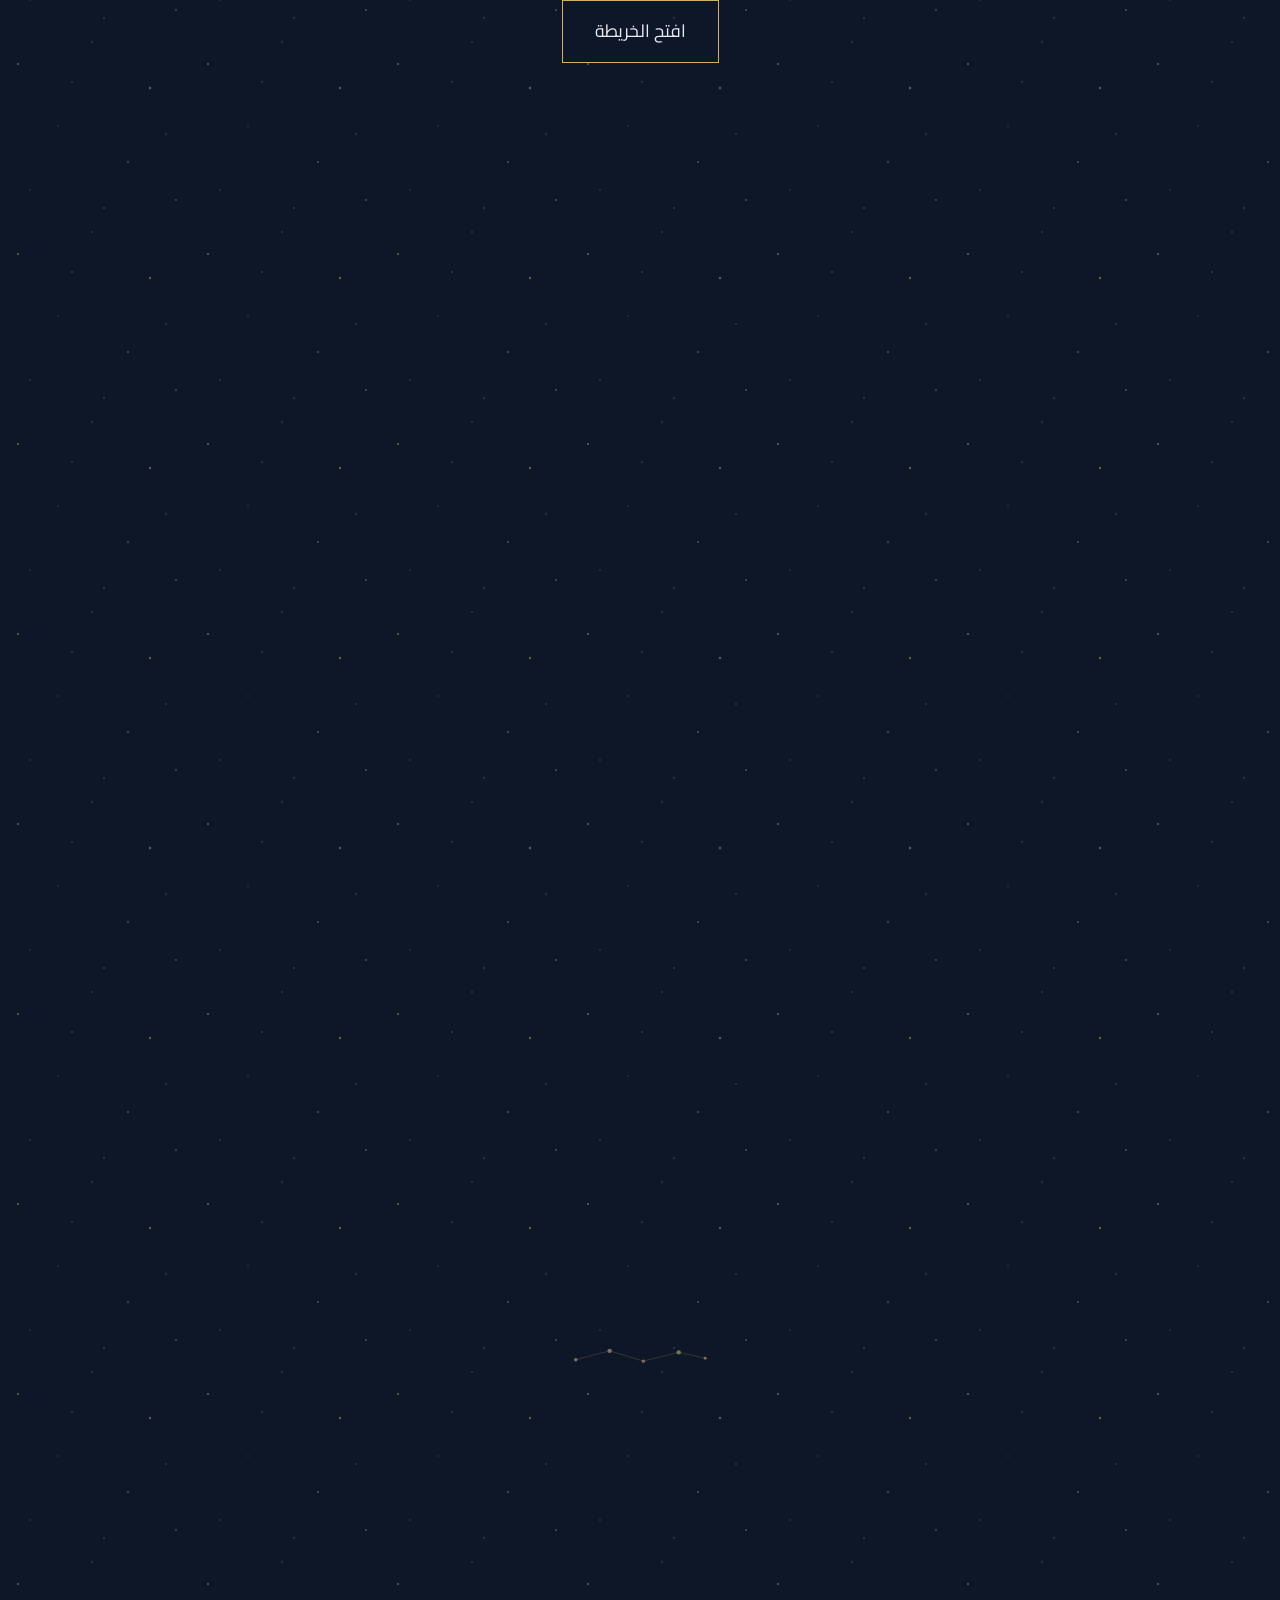
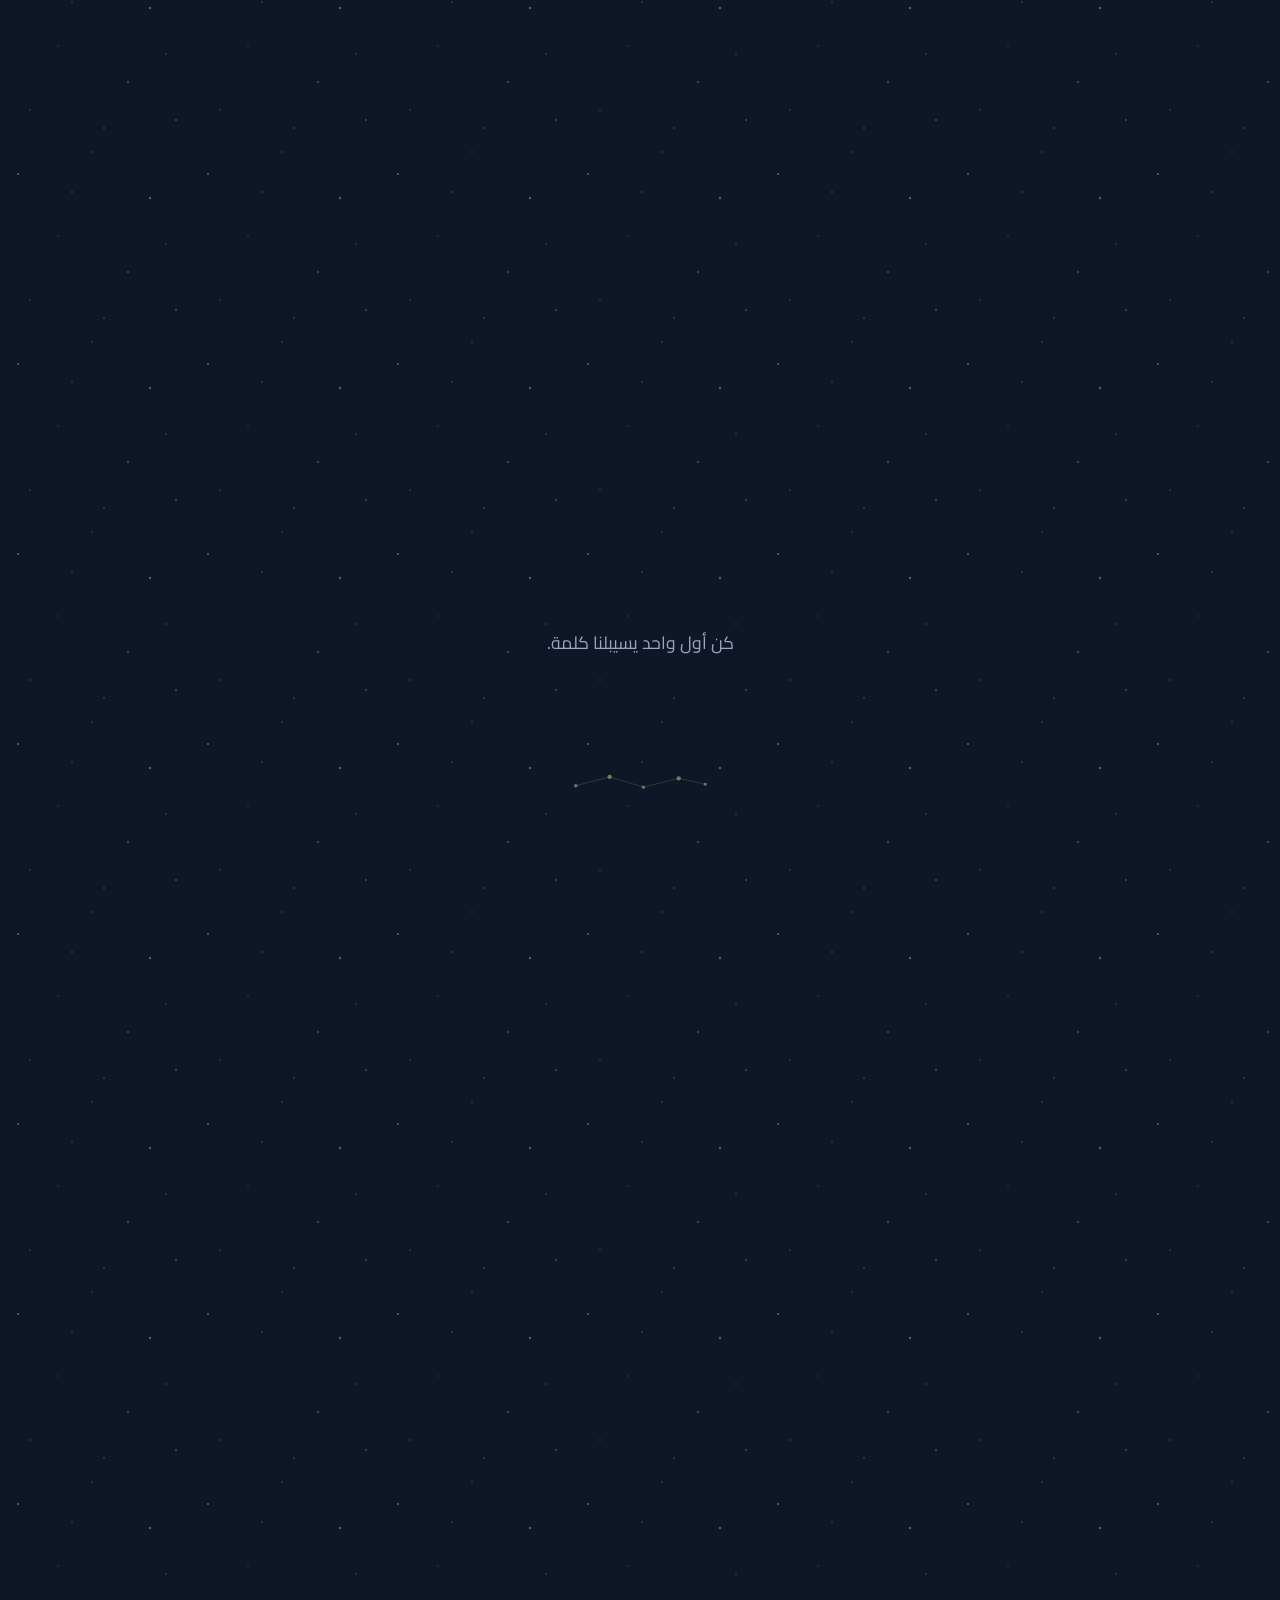
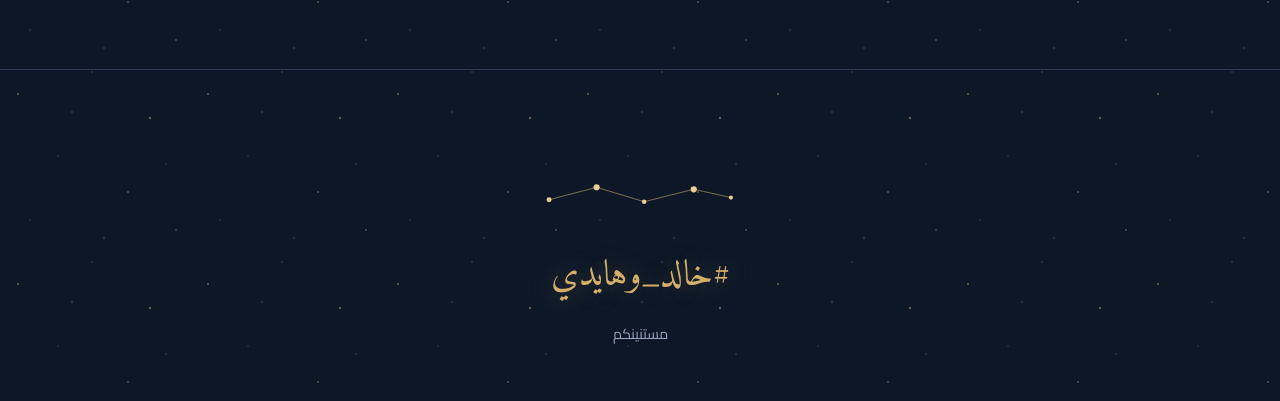
==== commit dc2e6a15: "Guestbook shows only the sheet when an endpoint is live The page used to render the device's localSt" ====
--- a/index.html
+++ b/index.html
@@ -1196,8 +1196,11 @@
   });
 
   /* ── guestbook ─────────────────────────────────────────────────── */
+  // with a live endpoint the sheet is the only source of truth — the
+  // device's local cache is used solely in offline/endpoint-less mode
+  let remoteWishes = null;
   function renderWishes(list) {
-    const items = list || store.read(KEY.wish);
+    const items = list || (CONFIG.endpoint ? (remoteWishes || []) : store.read(KEY.wish));
     const box = $("#wishList");
     box.textContent = "";
     $("#wishEmpty").classList.toggle("hidden", items.length > 0);
@@ -1225,9 +1228,14 @@
     btn.disabled = true; status.textContent = t.sending;
     try {
       await post(entry);
-      renderWishes(store.push(KEY.wish, entry));
       status.textContent = t.wishOk;
       e.target.reset();
+      if (CONFIG.endpoint) {
+        // let the sheet be the source: the new wish comes back from it
+        setTimeout(loadWishes, 1500);
+      } else {
+        renderWishes(store.push(KEY.wish, entry));
+      }
     } catch (err) {
       status.textContent = t.sendFailed;
     } finally { btn.disabled = false; }
@@ -1326,7 +1334,7 @@
     try {
       const res = await fetch(CONFIG.endpoint + "?type=wish");
       const remote = await res.json();
-      if (Array.isArray(remote) && remote.length) renderWishes(remote);
+      if (Array.isArray(remote)) { remoteWishes = remote; renderWishes(remote); }
     } catch (e) {}
   }
 
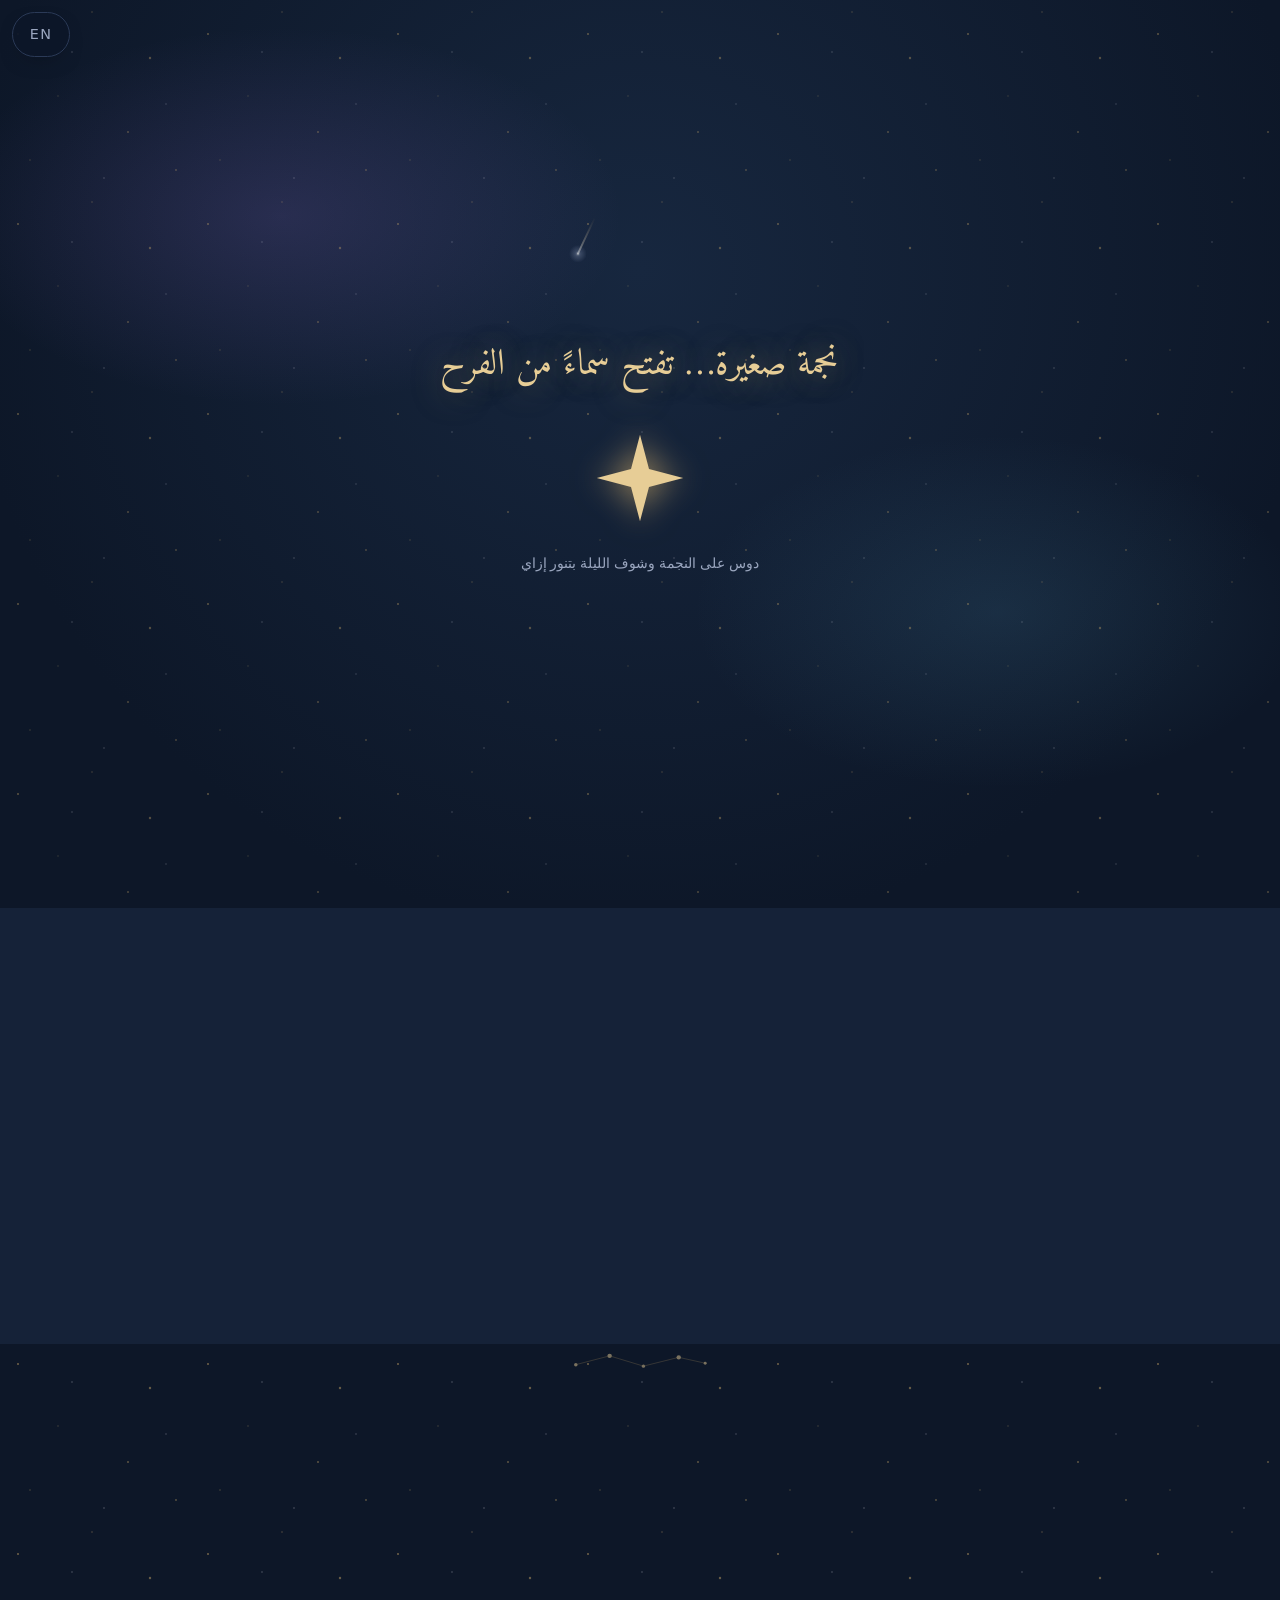
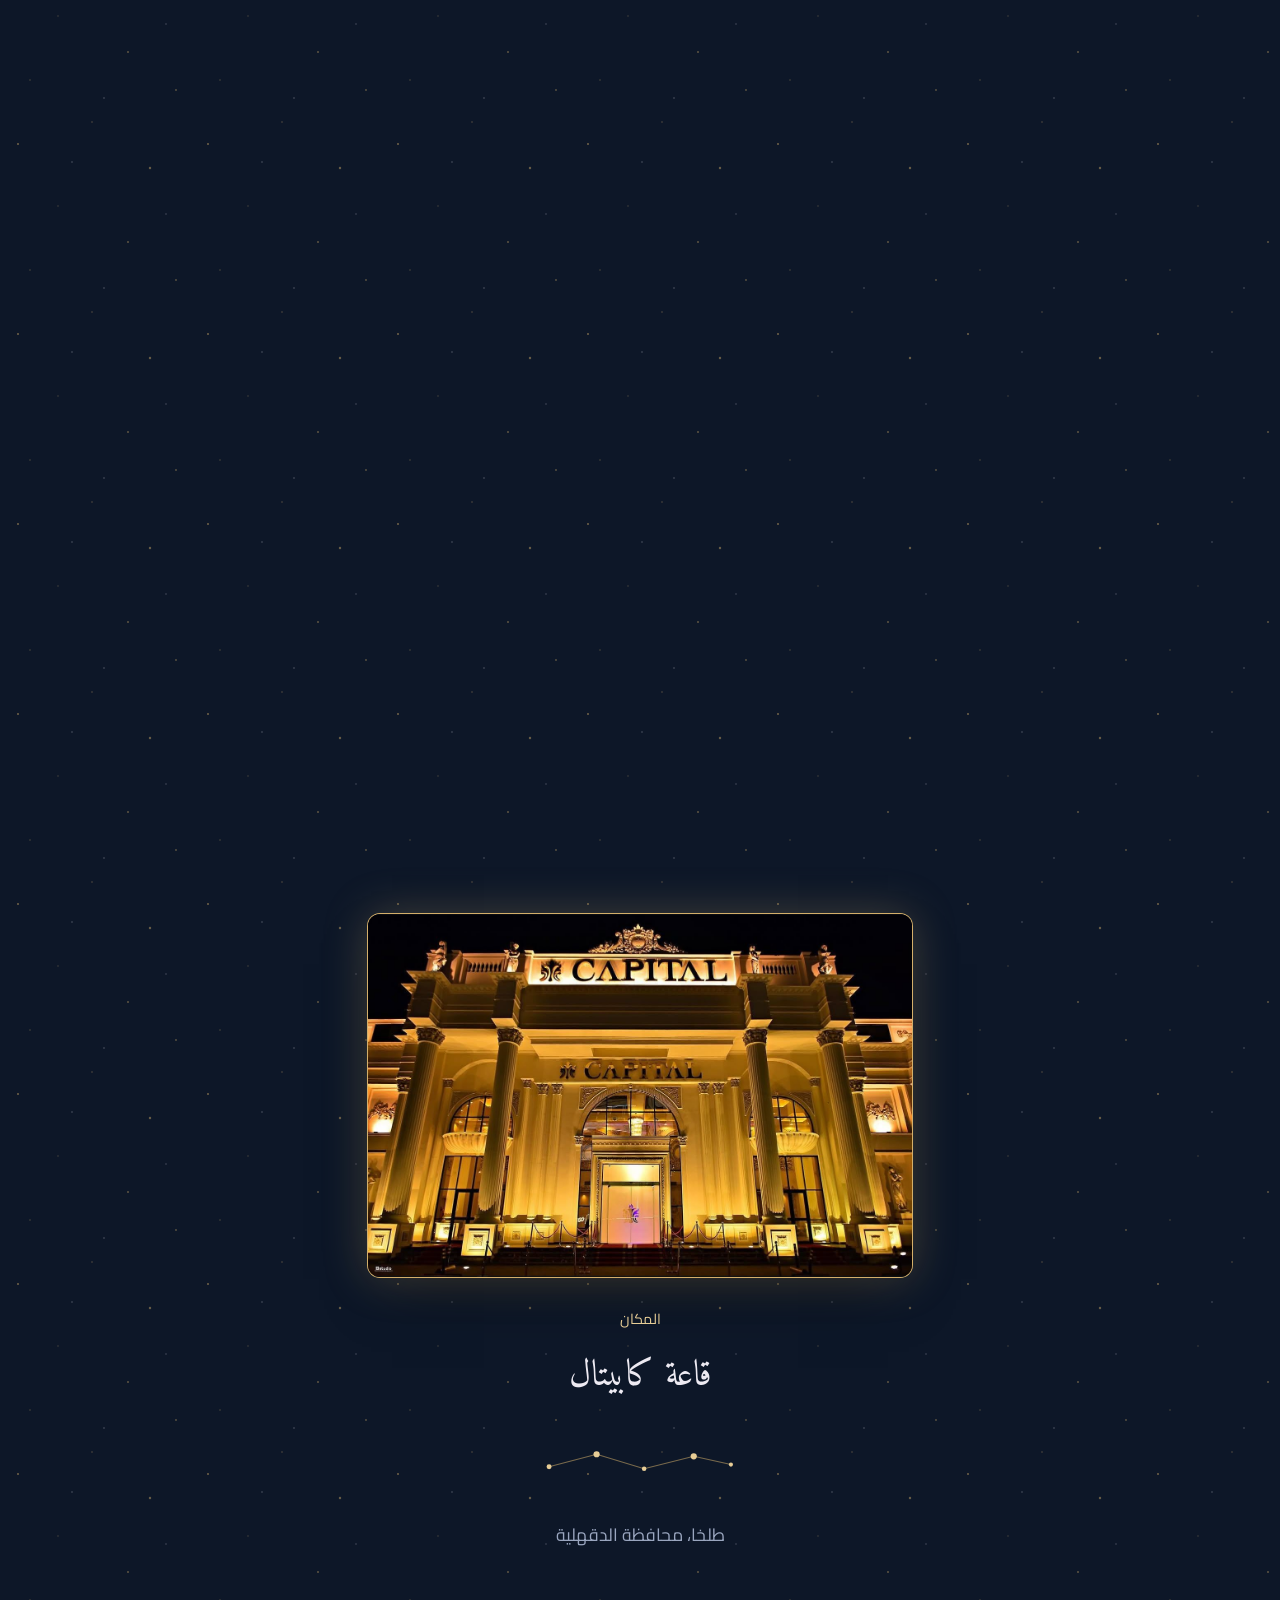
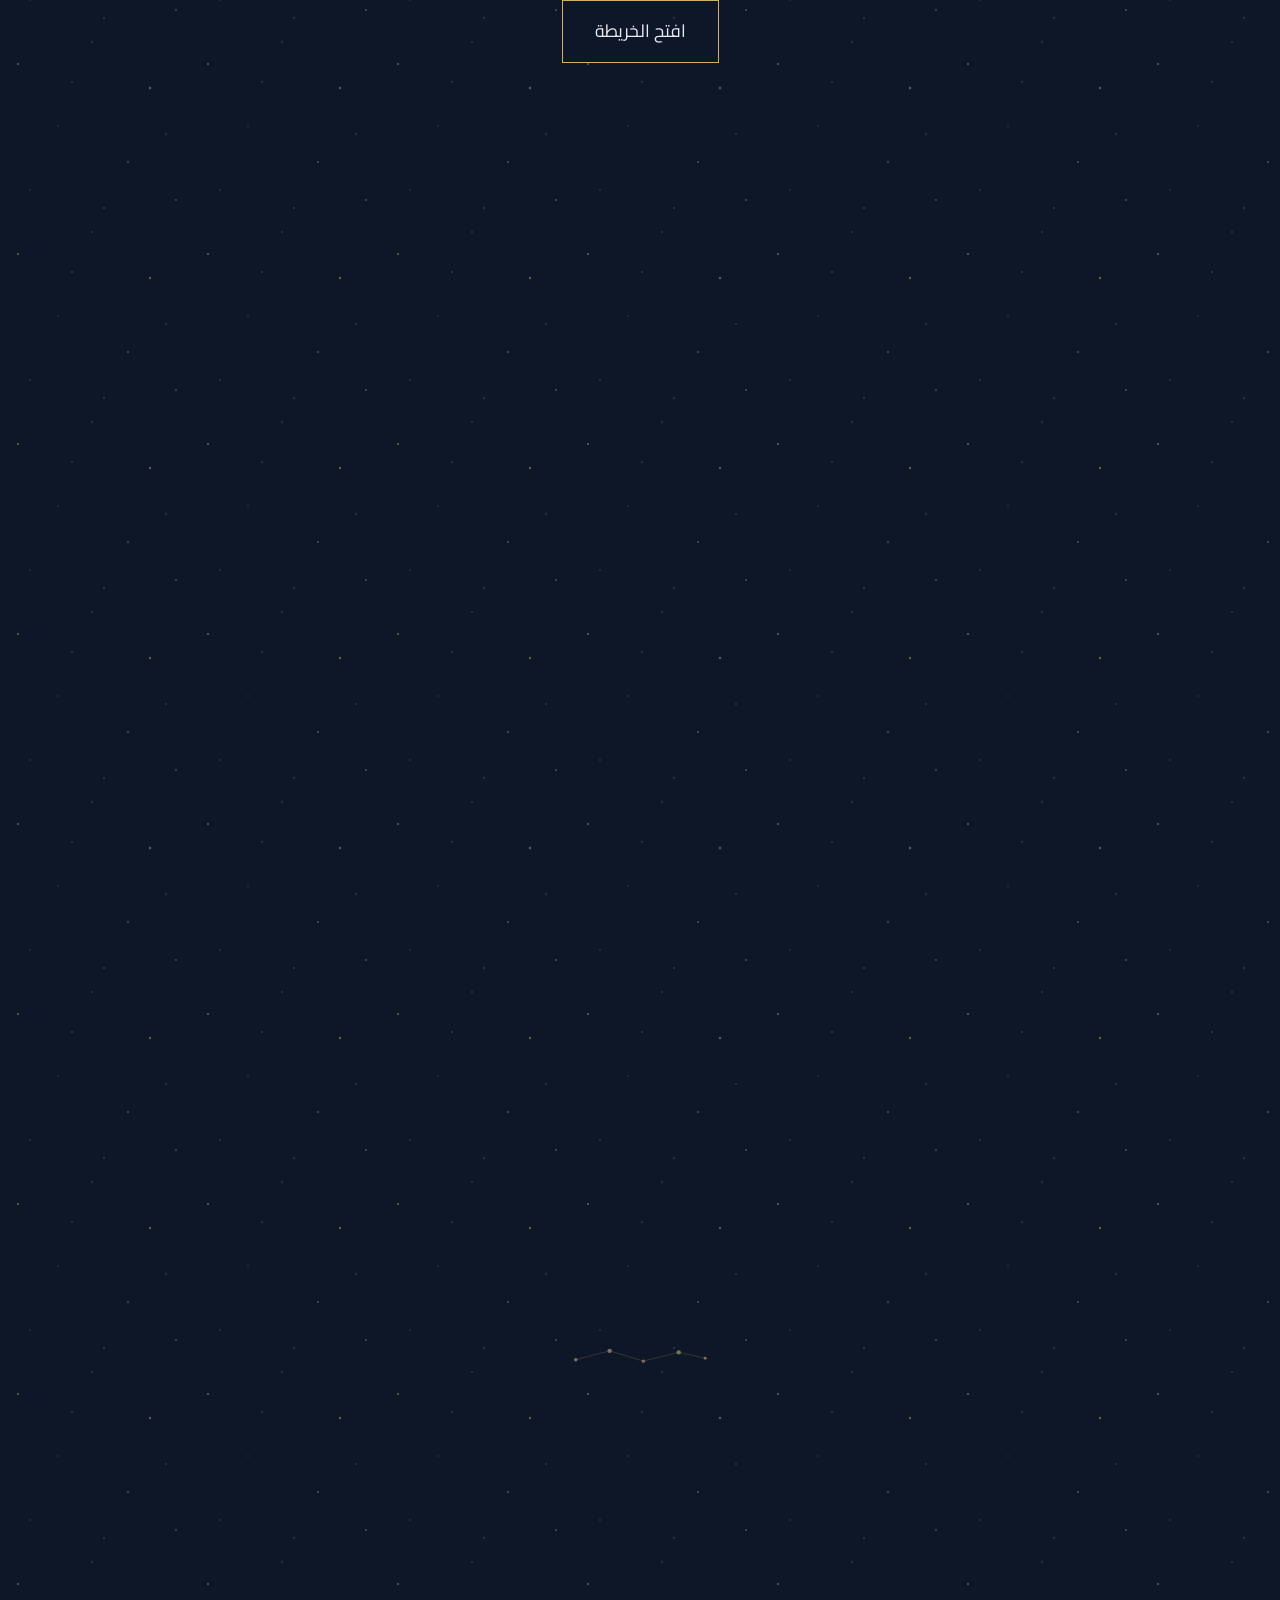
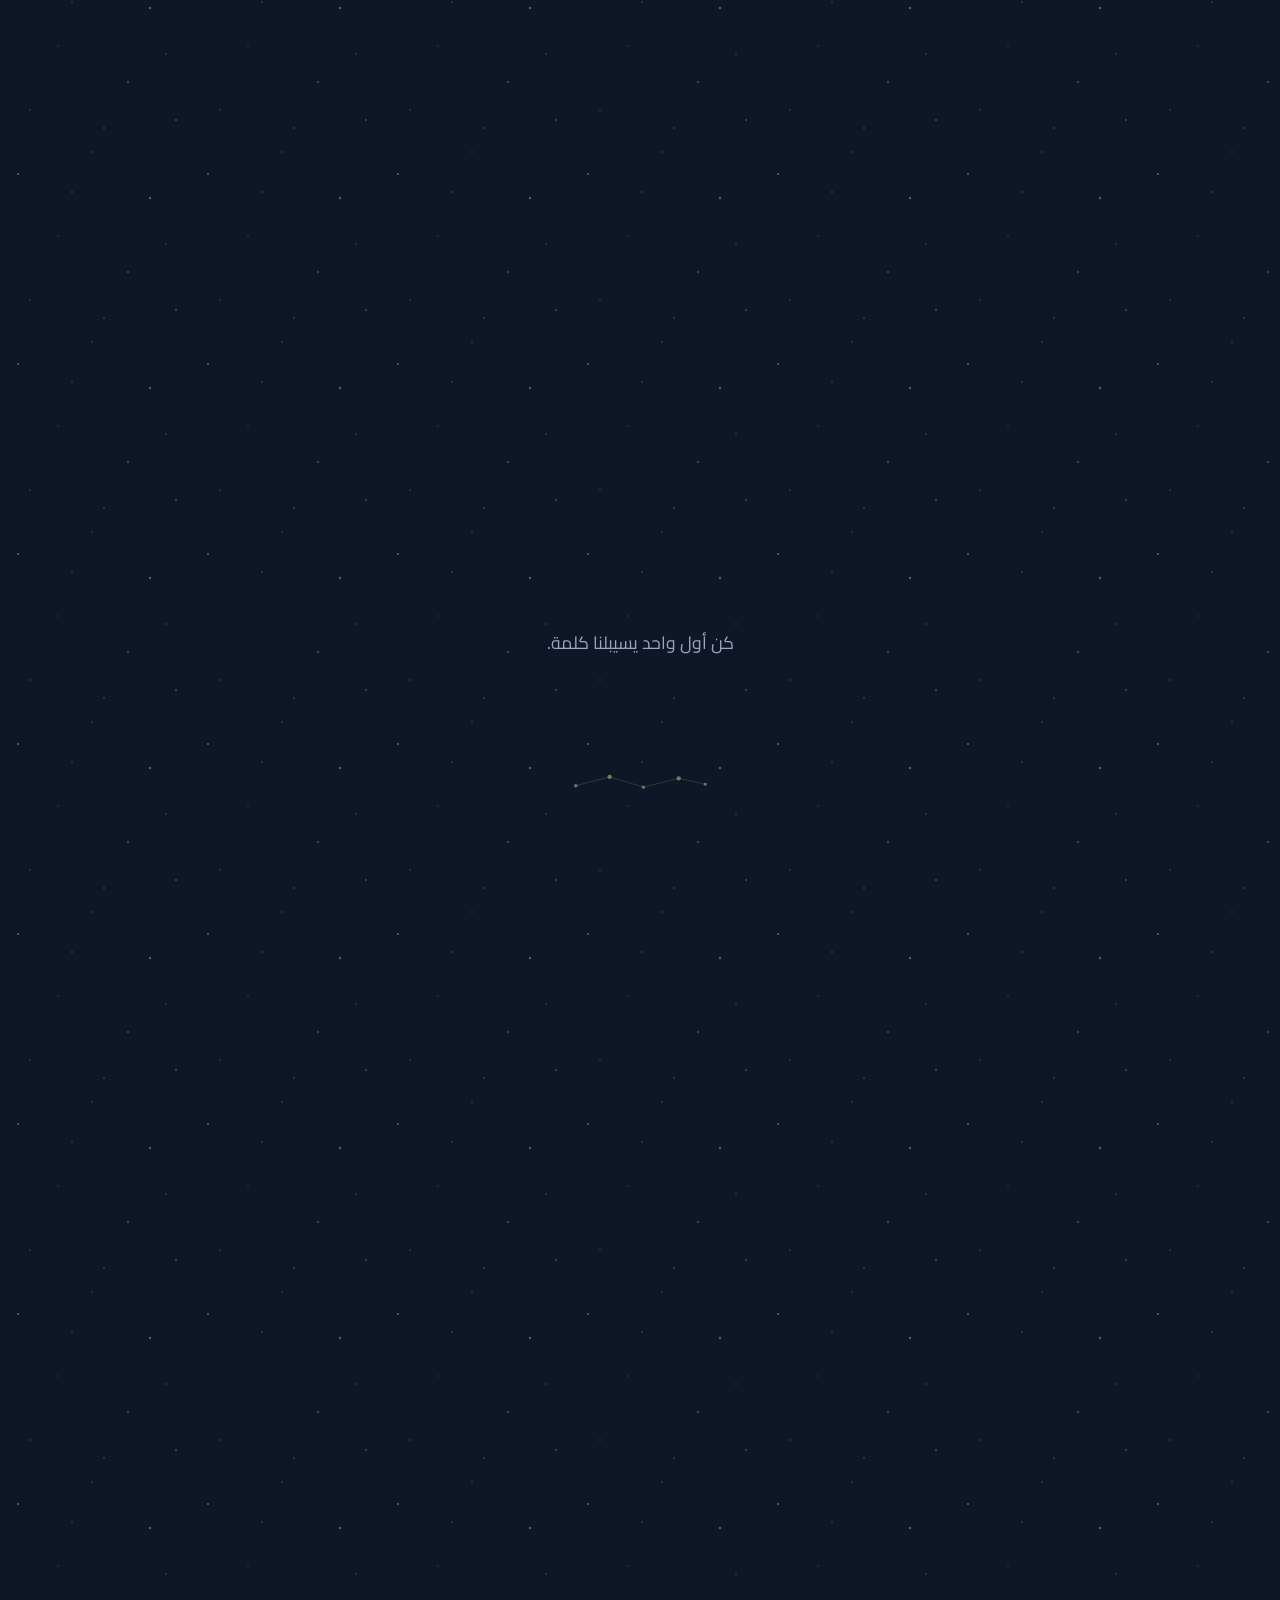
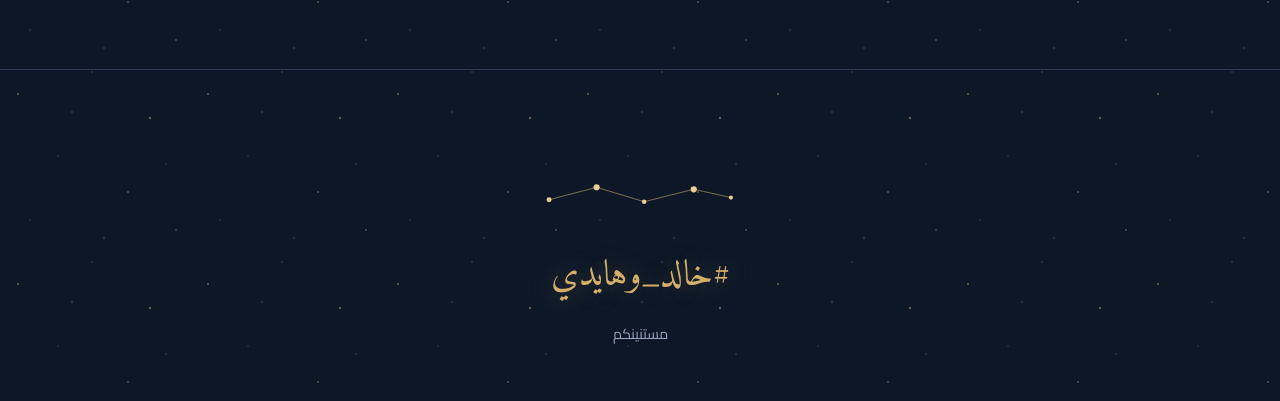
==== commit dbe44bb0: "Guestbook shows only the first three wishes, oldest first Every wish still lands in the sheet; the p" ====
--- a/index.html
+++ b/index.html
@@ -1200,11 +1200,13 @@
   // device's local cache is used solely in offline/endpoint-less mode
   let remoteWishes = null;
   function renderWishes(list) {
-    const items = list || (CONFIG.endpoint ? (remoteWishes || []) : store.read(KEY.wish));
+    const all = list || (CONFIG.endpoint ? (remoteWishes || []) : store.read(KEY.wish));
+    // only the first three wishes ever received, in the order they came
+    const items = all.slice(0, 3);
     const box = $("#wishList");
     box.textContent = "";
     $("#wishEmpty").classList.toggle("hidden", items.length > 0);
-    items.slice().reverse().forEach((w, i) => {
+    items.forEach((w, i) => {
       const el = document.createElement("article");
       el.className = "wish";
       el.style.animationDelay = Math.min(i, 8) * 60 + "ms";
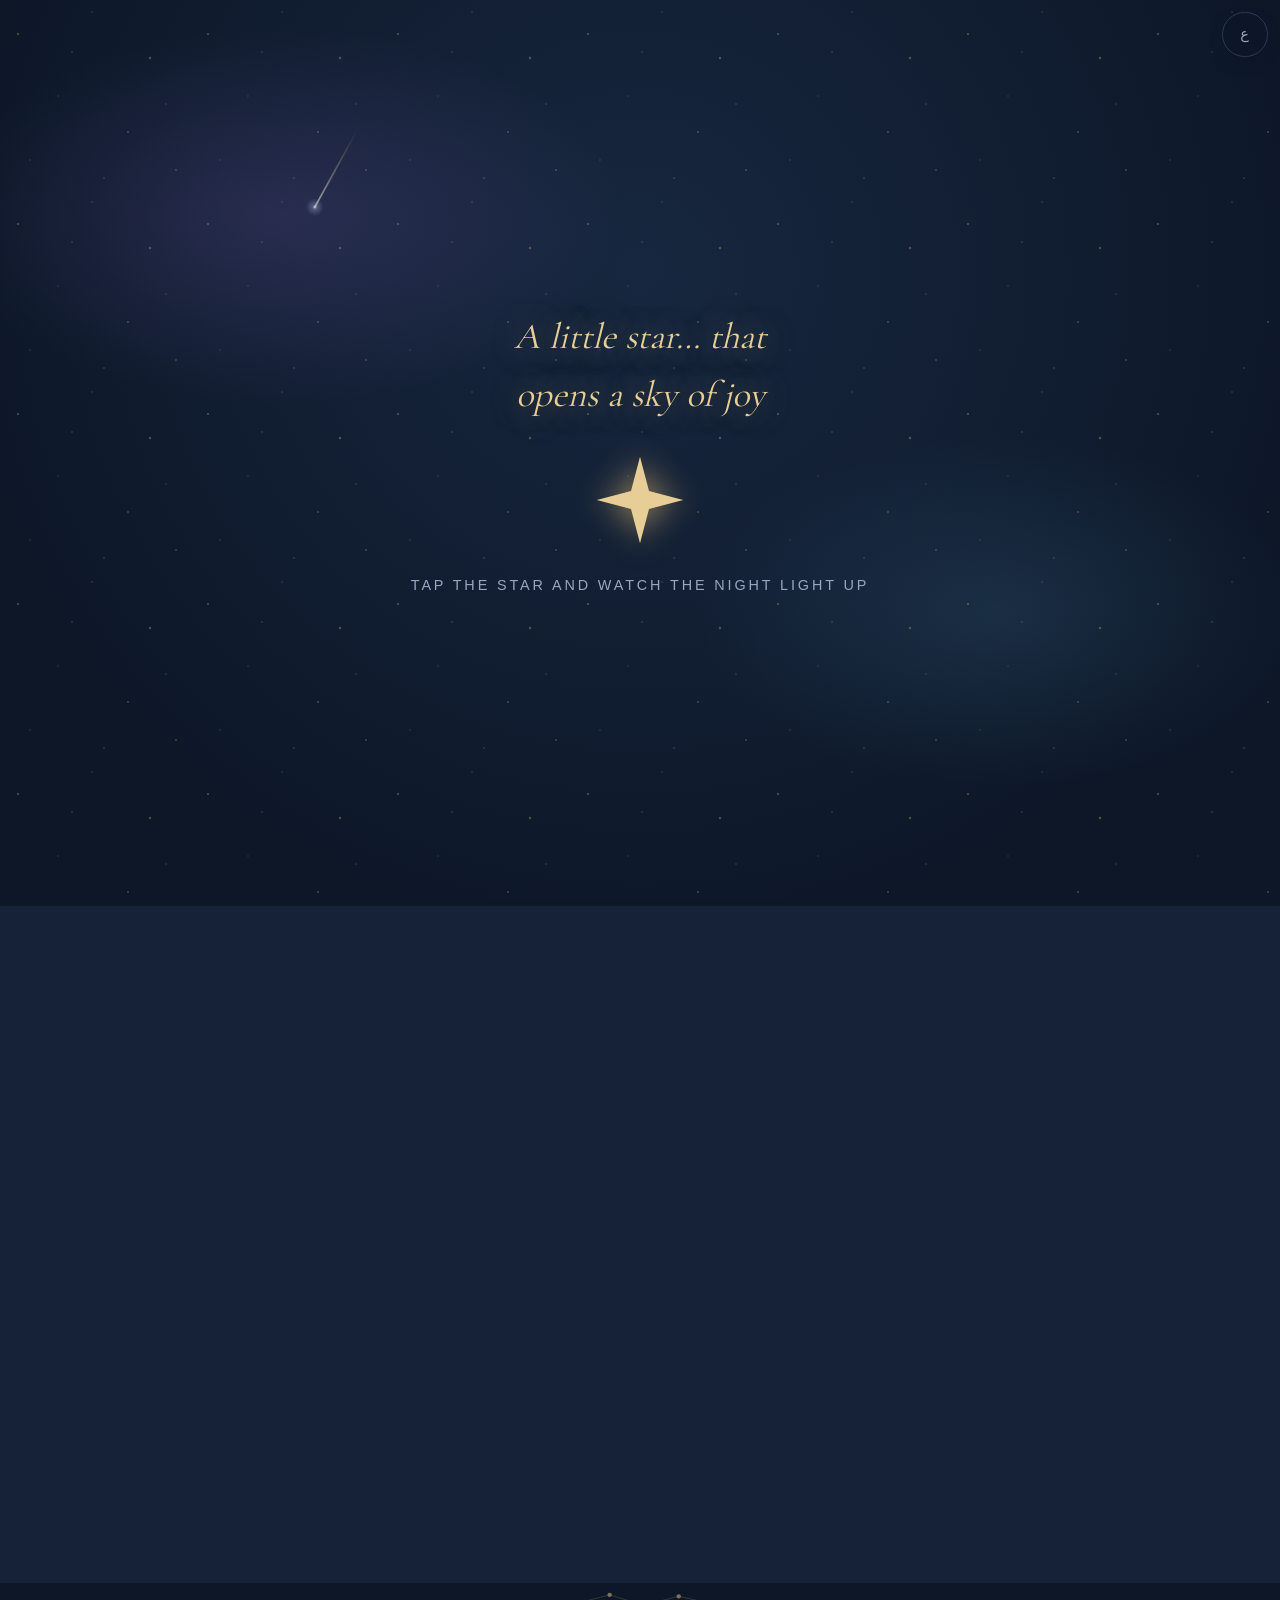
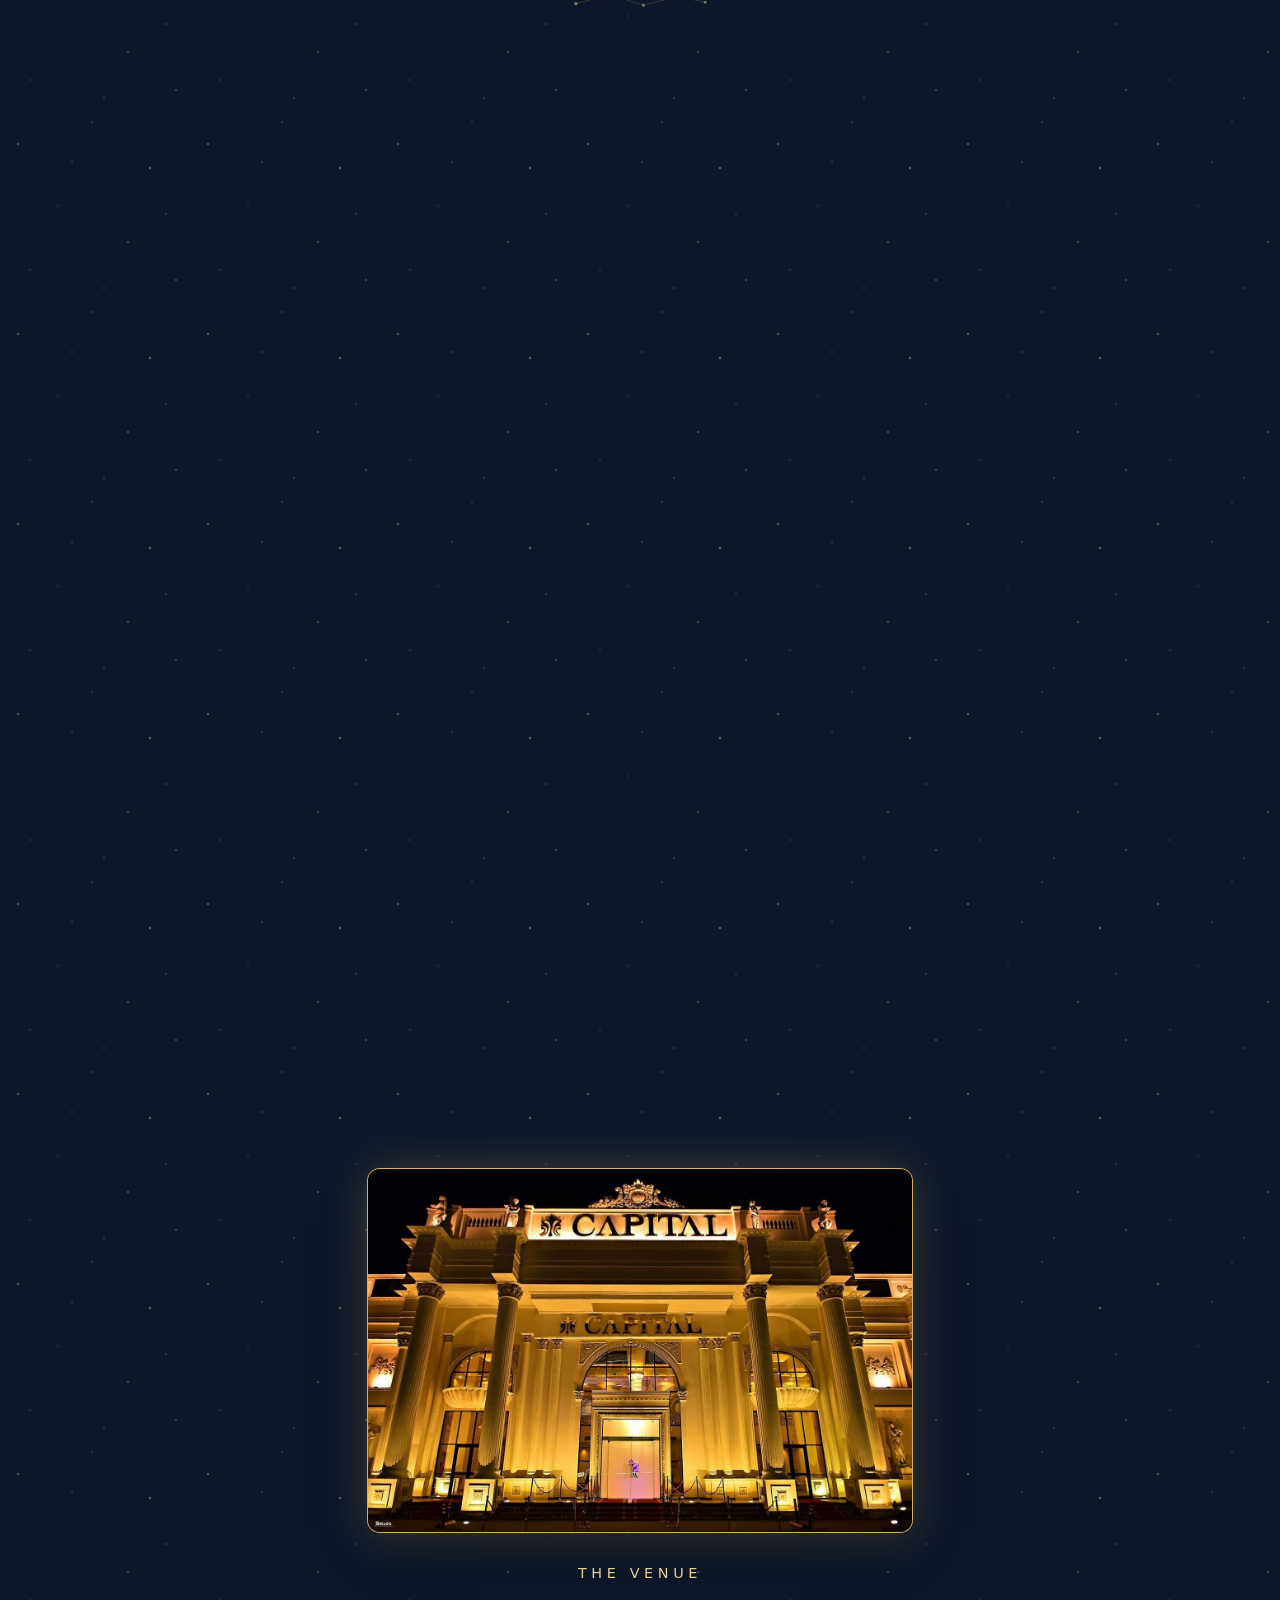
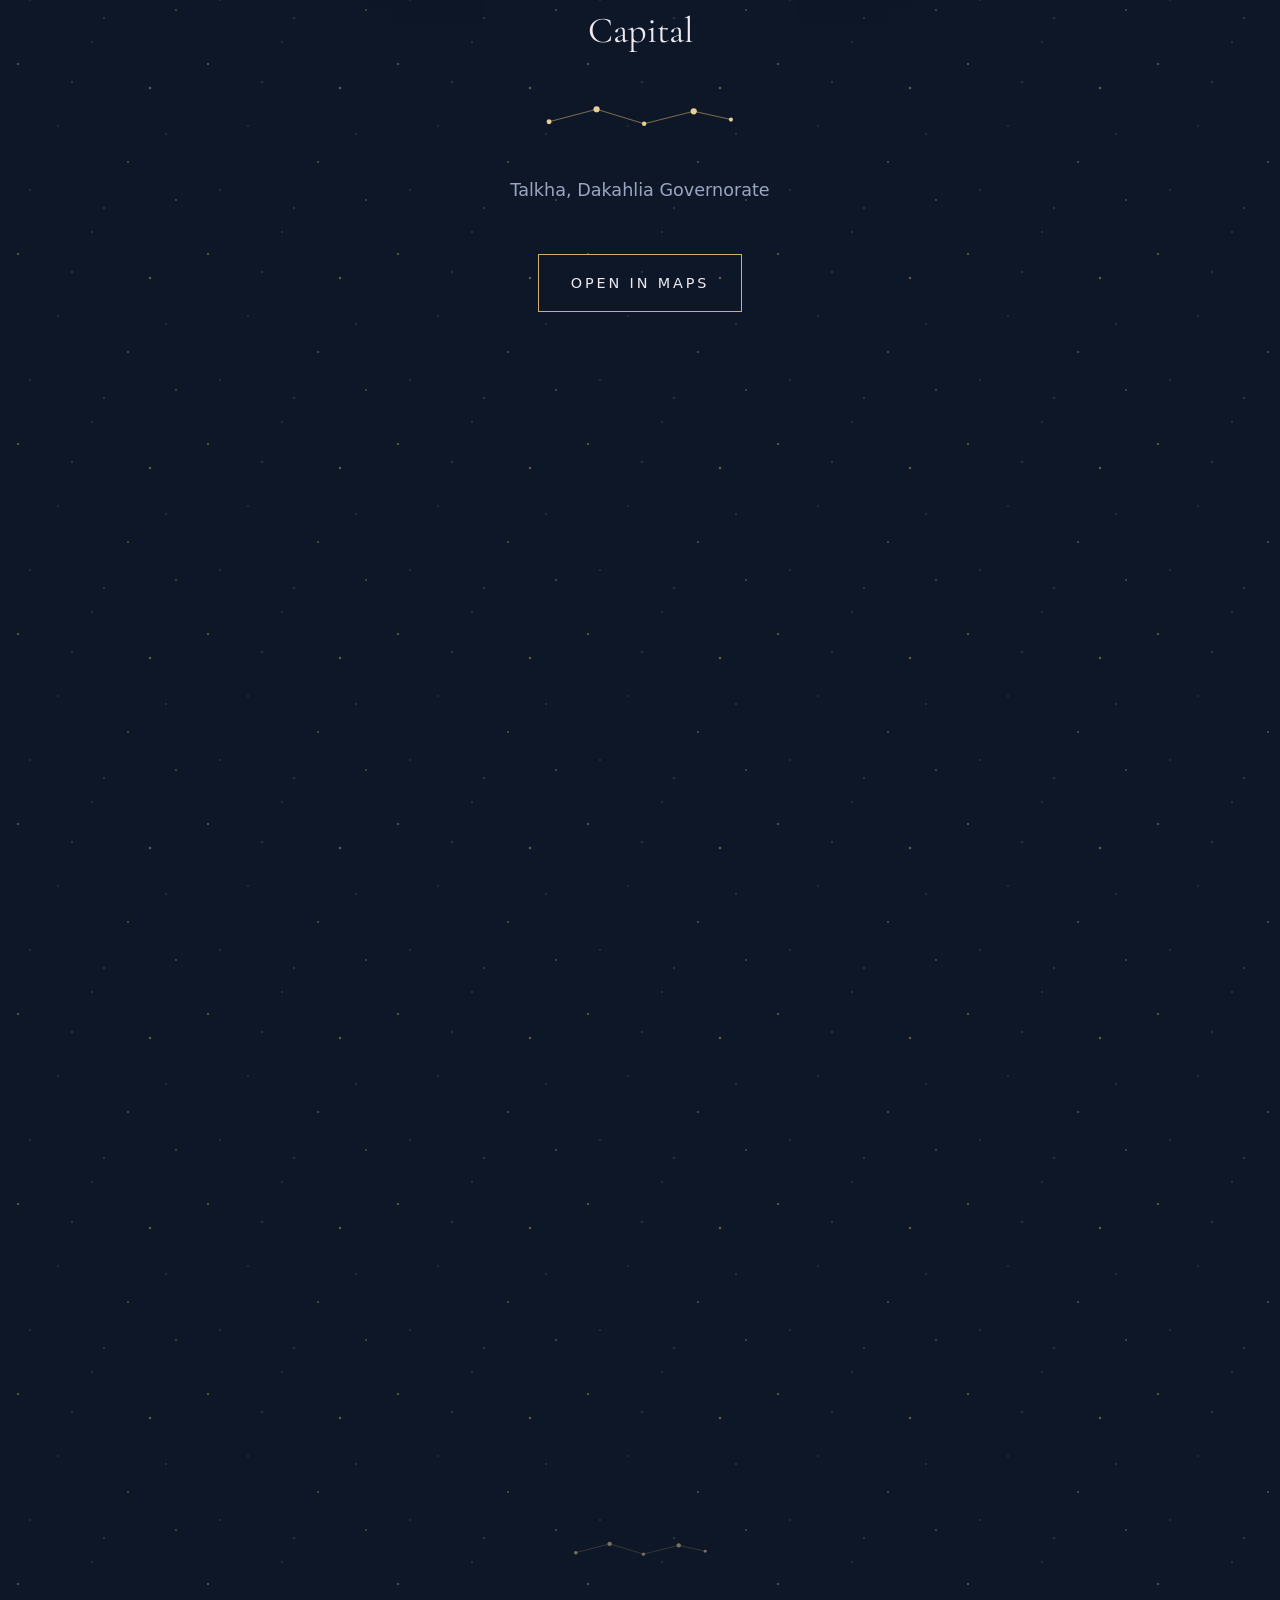
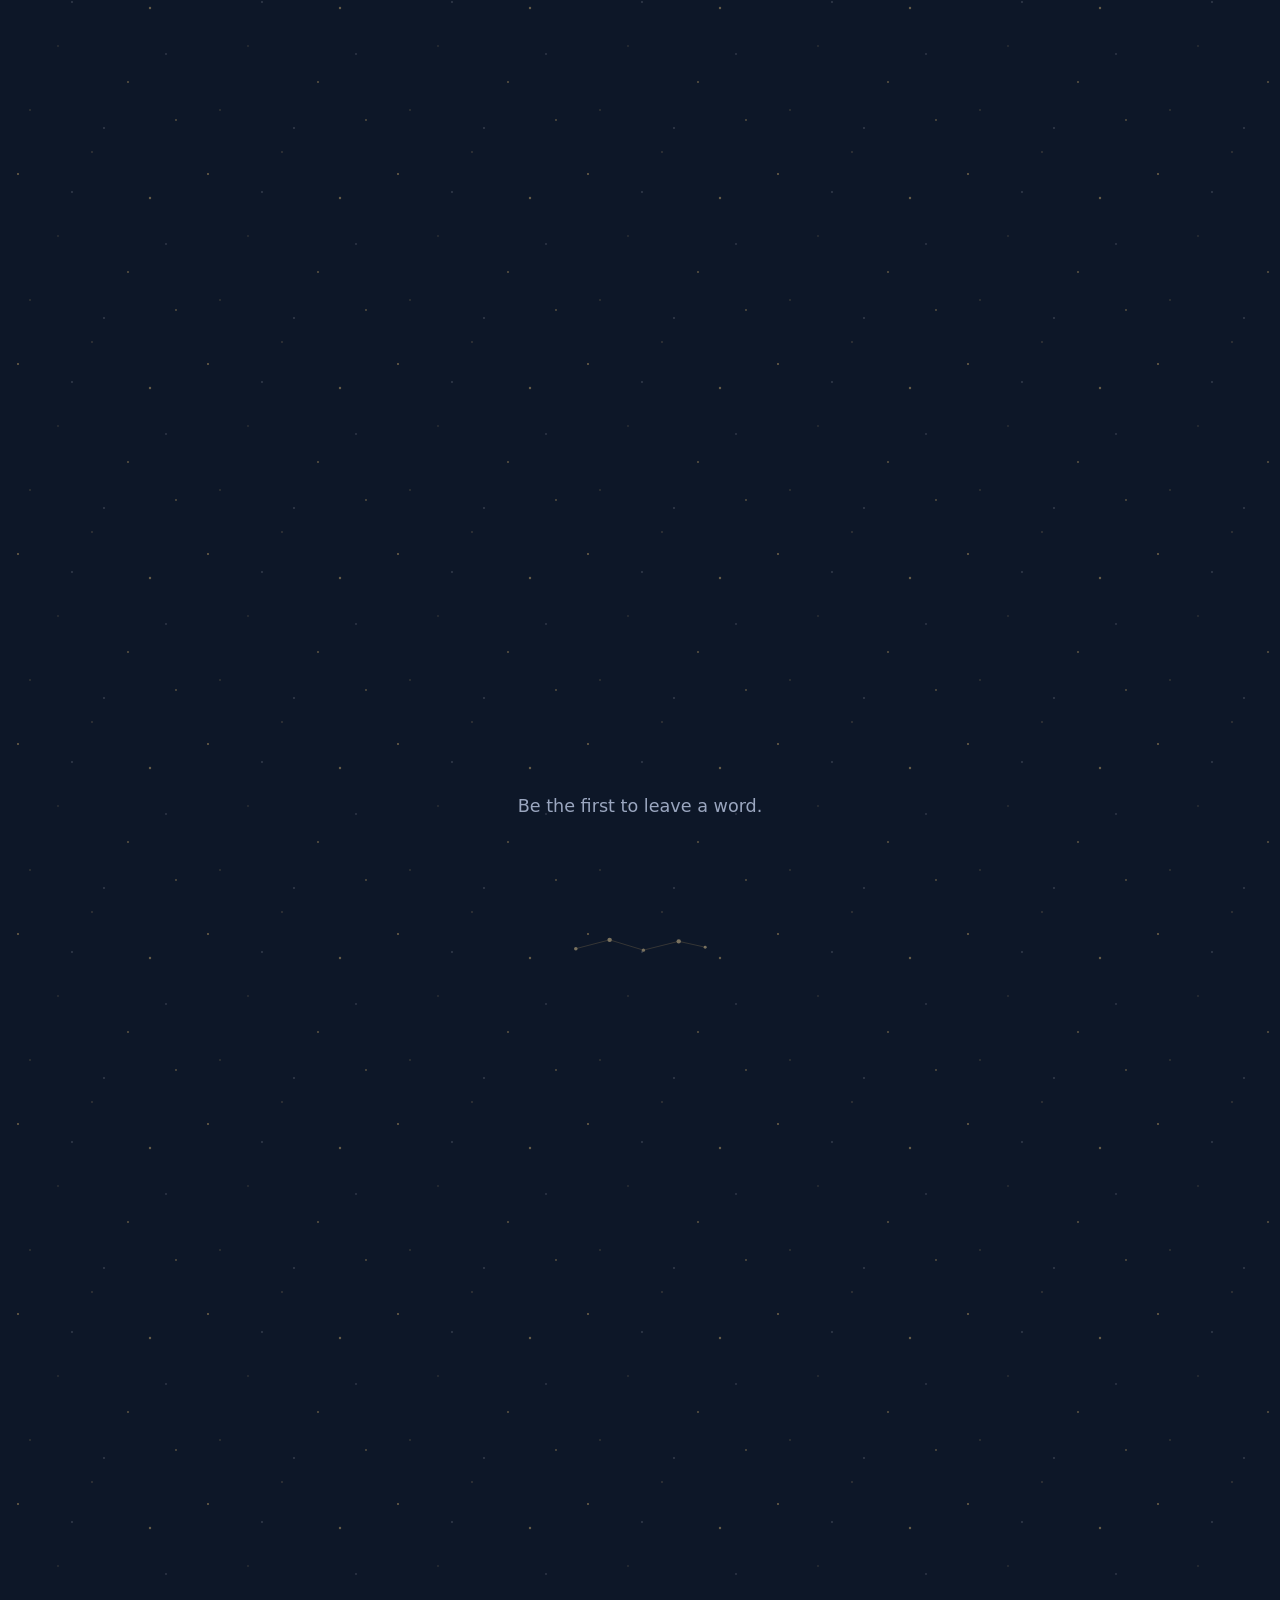
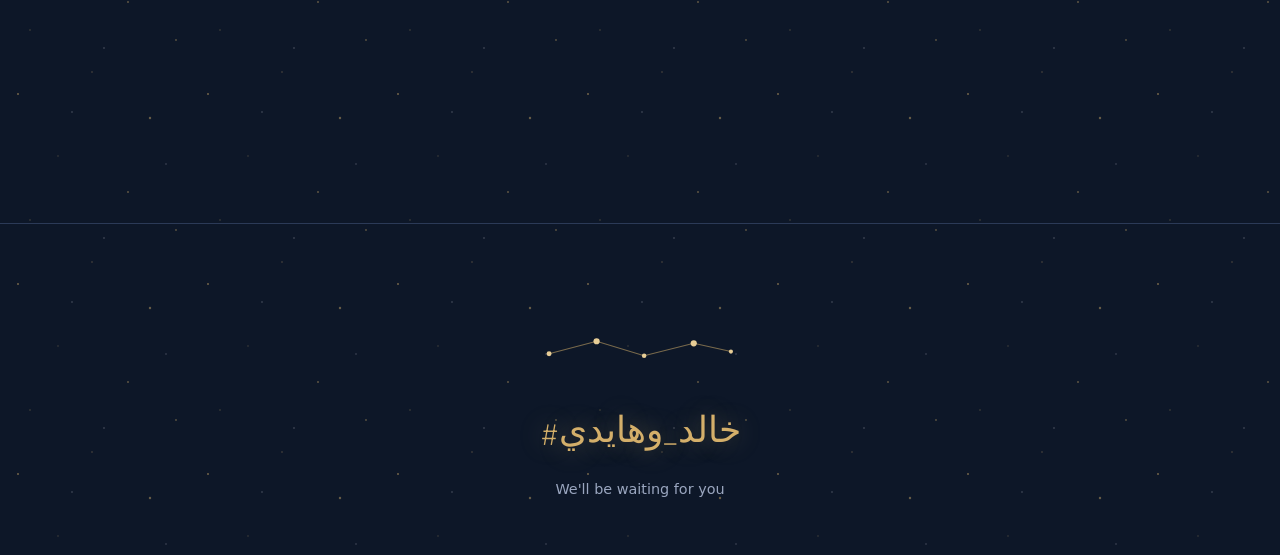
==== commit b51b9bc2: "English by default; the toggle still switches to Arabic Co-Authored-By: Claude Fable 5 <noreply@anth" ====
--- a/index.html
+++ b/index.html
@@ -1,5 +1,5 @@
 <!DOCTYPE html>
-<html lang="ar" dir="rtl" data-lang="ar" data-variant="night">
+<html lang="en" dir="ltr" data-lang="en" data-variant="night">
 <head>
 <meta charset="utf-8">
 <meta name="viewport" content="width=device-width, initial-scale=1, viewport-fit=cover">
@@ -349,7 +349,7 @@
     { src: "assets/song-a-thousand-years.mp3", label: "A Thousand Years" }
   ],
 
-  defaultLang: "ar",
+  defaultLang: "en",
 
   /* v1 = the starry night with the Wedding March; tools/make-v2.mjs
      rewrites these four lines to produce the dove version at /v2/. */
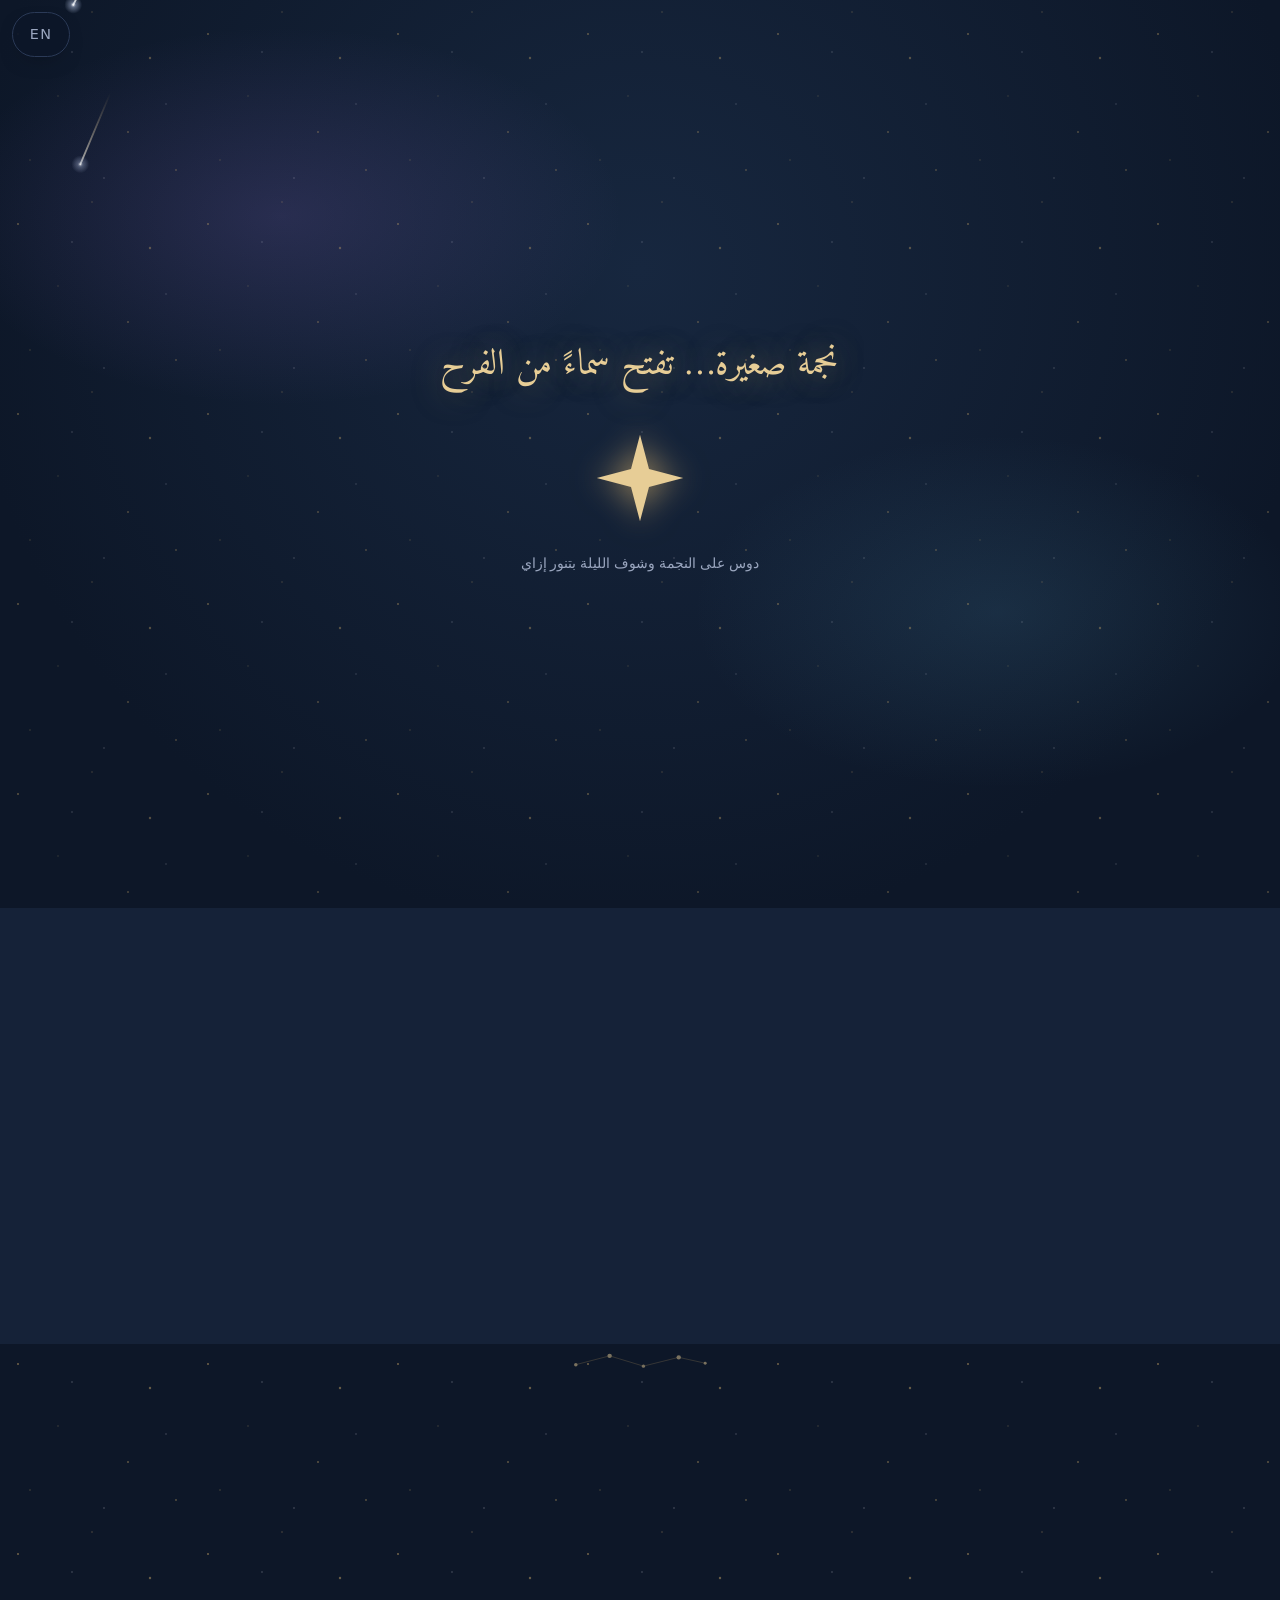
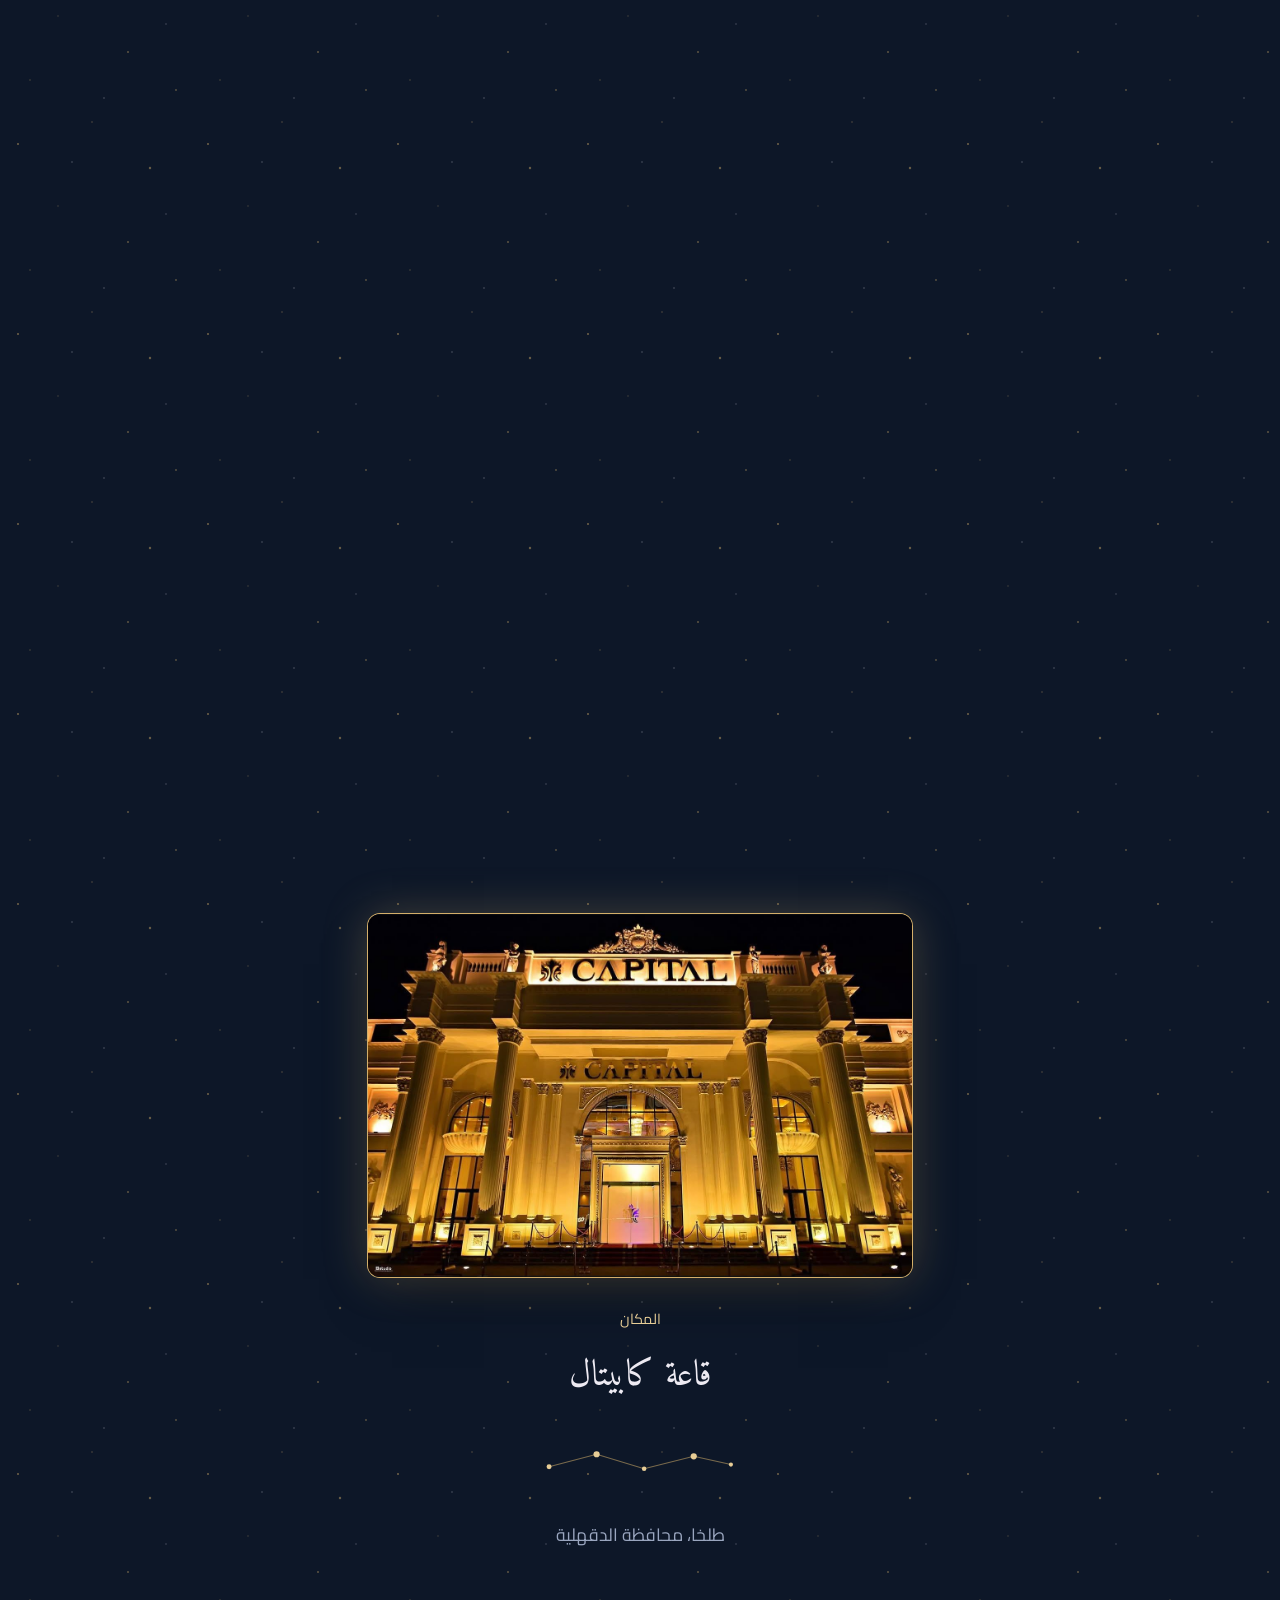
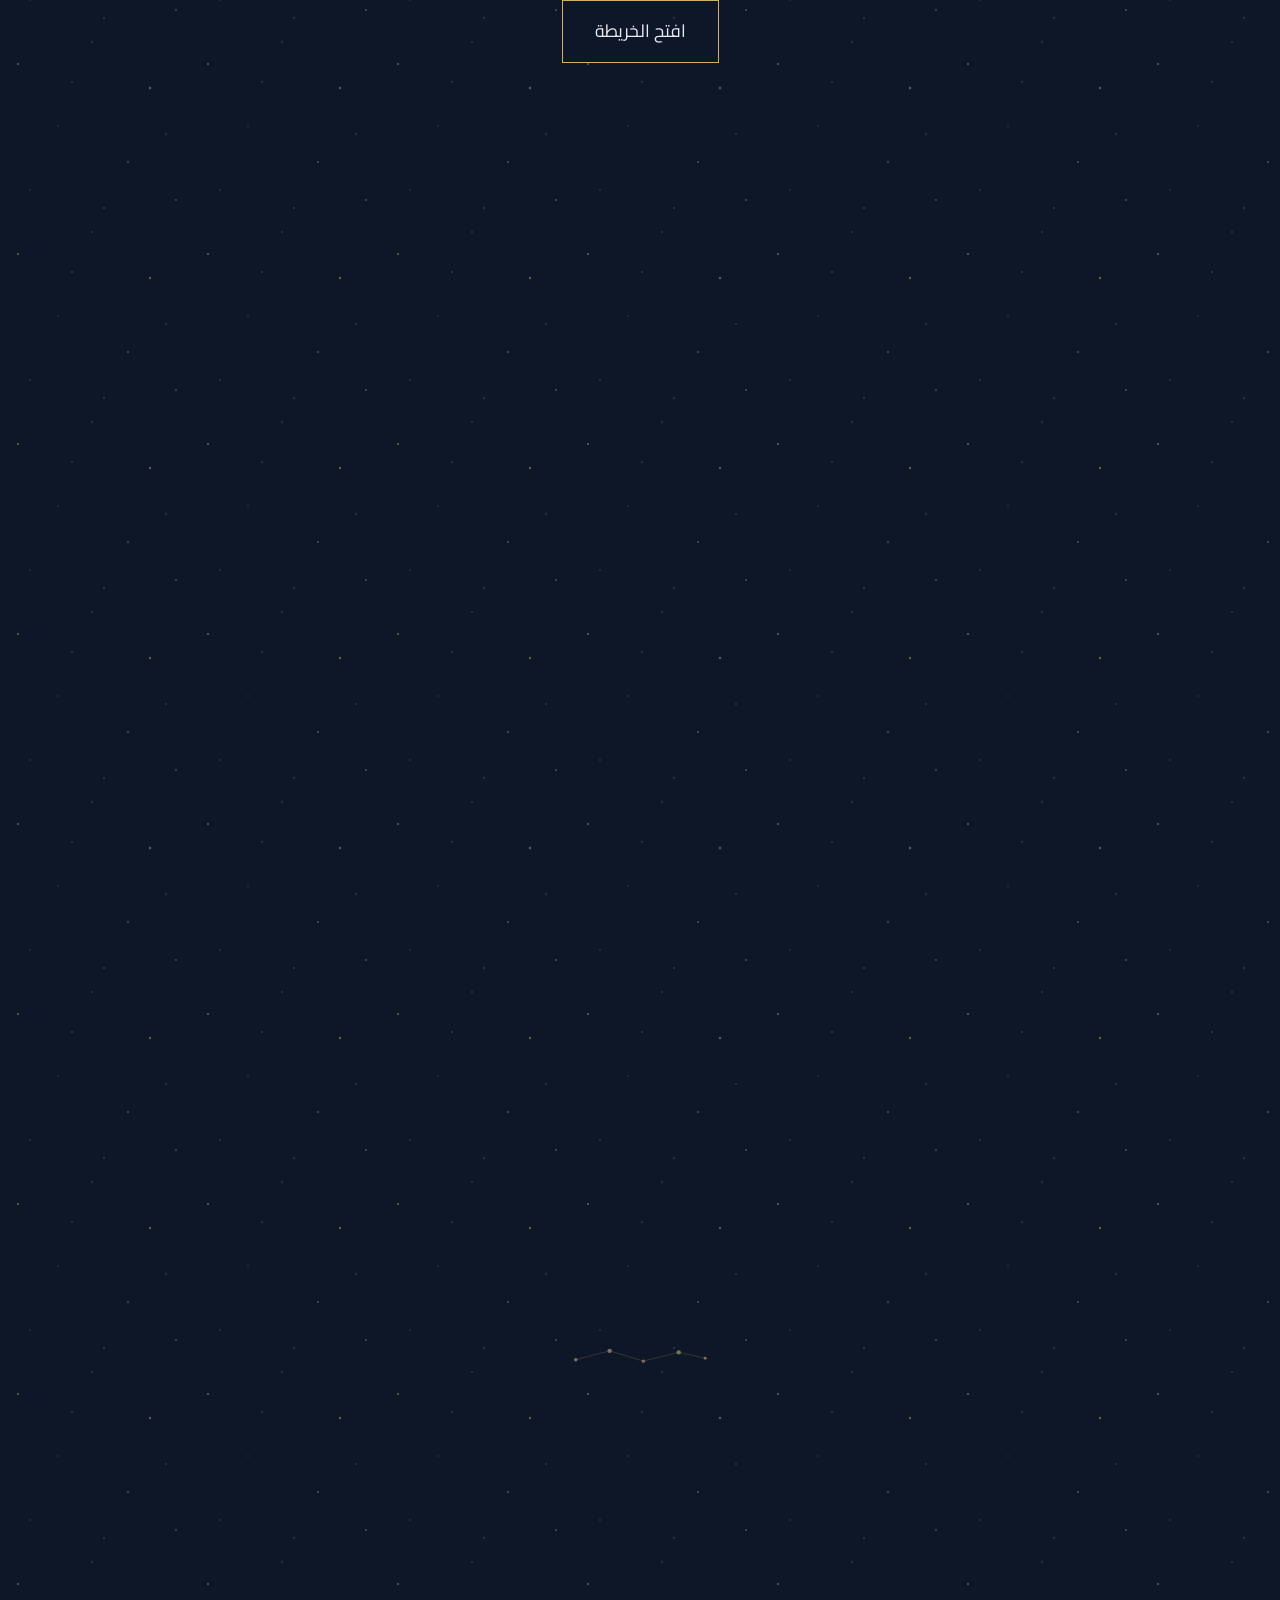
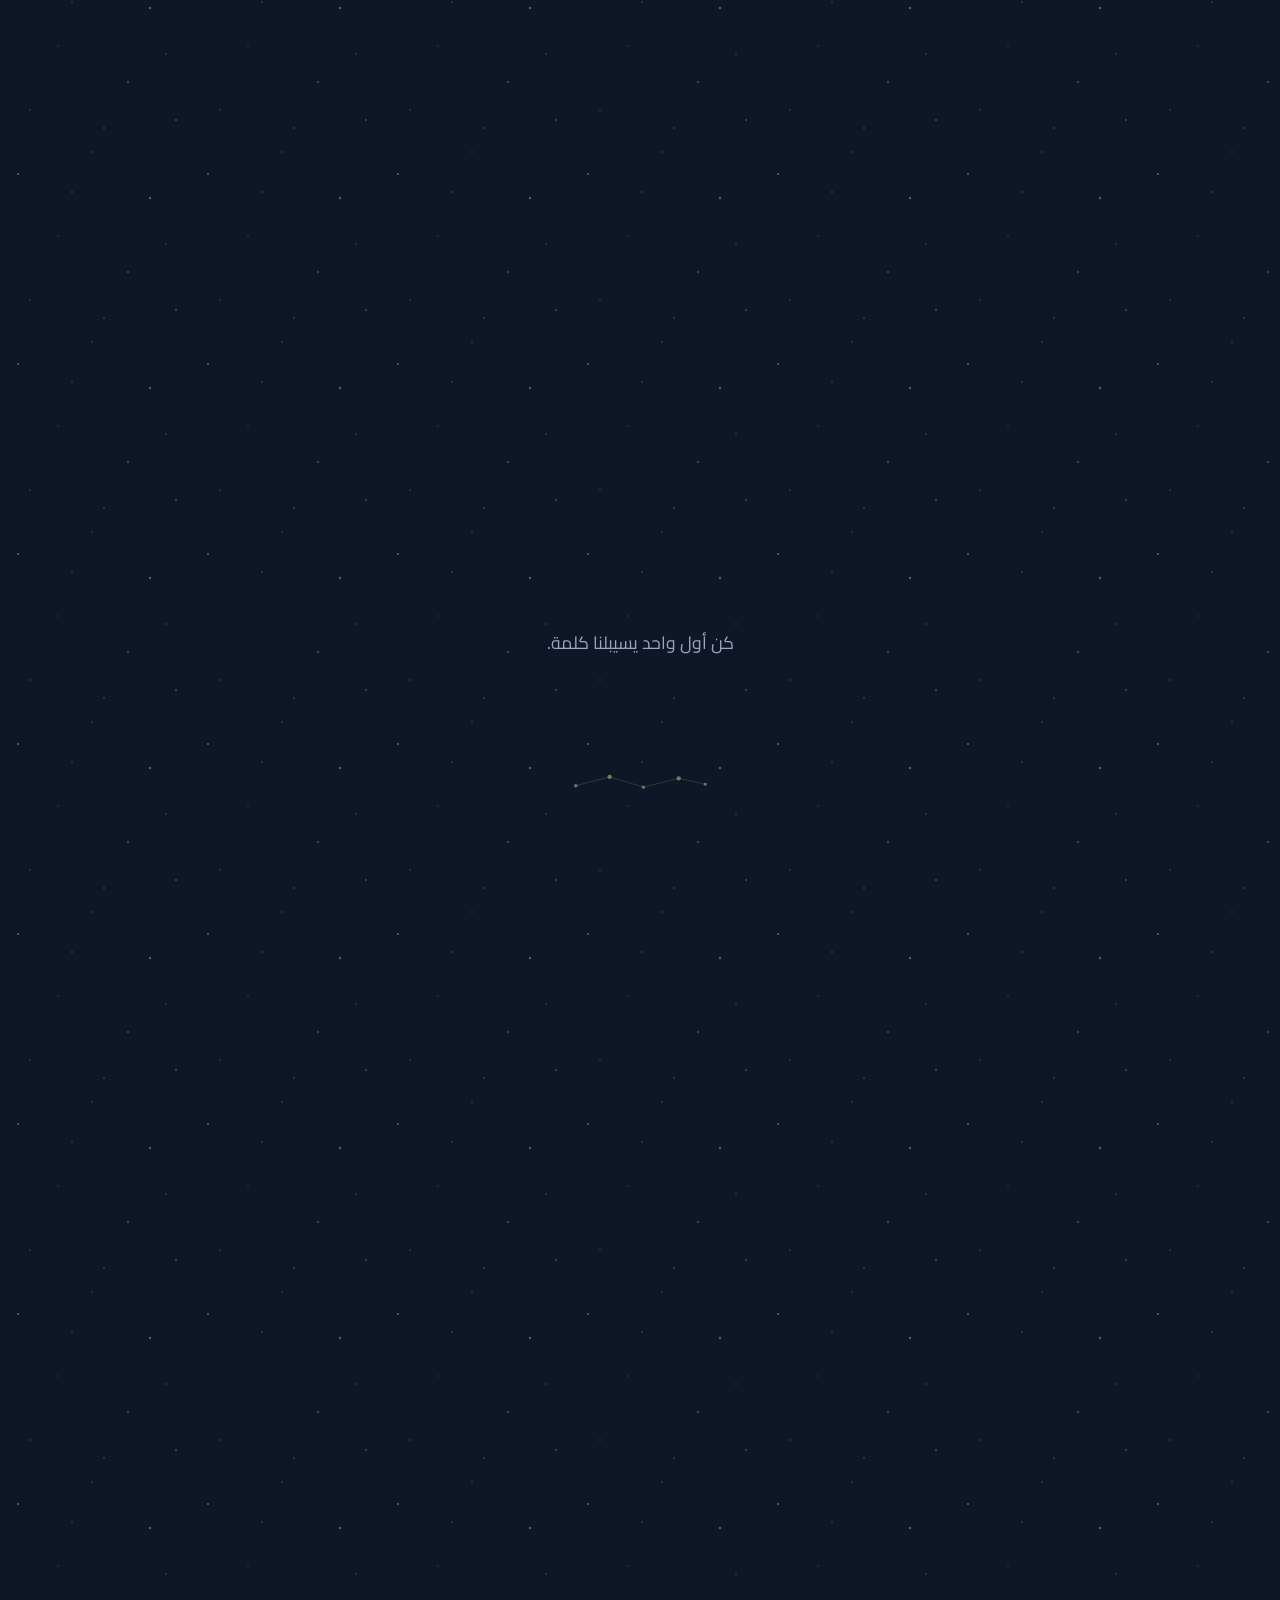
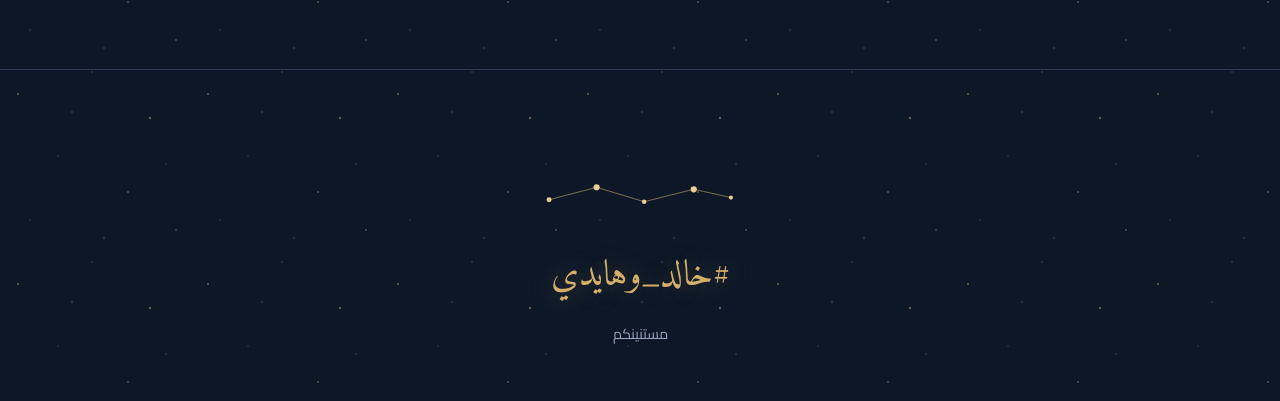
==== commit 2d231553: "Arabic by default again; add a scroll cue at the foot of the hero Two soft gold chevrons drift downw" ====
--- a/index.html
+++ b/index.html
@@ -1,5 +1,5 @@
 <!DOCTYPE html>
-<html lang="en" dir="ltr" data-lang="en" data-variant="night">
+<html lang="ar" dir="rtl" data-lang="ar" data-variant="night">
 <head>
 <meta charset="utf-8">
 <meta name="viewport" content="width=device-width, initial-scale=1, viewport-fit=cover">
@@ -144,6 +144,8 @@
         <div><b id="cs">٠</b><span data-t="secs"></span></div>
       </div>
     </div>
+
+    <span class="scroll-cue" aria-hidden="true"></span>
   </header>
 
   <section class="ayah-sec">
@@ -349,7 +351,7 @@
     { src: "assets/song-a-thousand-years.mp3", label: "A Thousand Years" }
   ],
 
-  defaultLang: "en",
+  defaultLang: "ar",
 
   /* v1 = the starry night with the Wedding March; tools/make-v2.mjs
      rewrites these four lines to produce the dove version at /v2/. */
--- a/css/base.css
+++ b/css/base.css
@@ -276,6 +276,30 @@
 :root[data-lang="en"] .gate-hint { letter-spacing: .2em; text-transform: uppercase; }
 @keyframes breathe { 0%, 100% { opacity: .4 } 50% { opacity: 1 } }
 
+/* ── scroll cue: two soft chevrons drifting down at the hero's foot,
+      so nobody mistakes the opening screen for the whole invitation ── */
+
+.scroll-cue {
+  position: absolute; bottom: 1.2rem; left: 50%; translate: -50% 0;
+  width: 28px; height: 36px; z-index: 2; pointer-events: none;
+}
+.scroll-cue::before,
+.scroll-cue::after {
+  content: ""; position: absolute; left: 50%; top: 4px;
+  width: 13px; height: 13px; margin-left: -6.5px;
+  border-right: 2px solid var(--accent);
+  border-bottom: 2px solid var(--accent);
+  transform: rotate(45deg);
+  opacity: 0;
+  animation: cueDrift 2.2s ease-in-out infinite;
+}
+.scroll-cue::after { top: 14px; animation-delay: .3s; }
+@keyframes cueDrift {
+  0%   { opacity: 0; translate: 0 -6px; }
+  45%  { opacity: .85; }
+  100% { opacity: 0; translate: 0 9px; }
+}
+
 /* ── reveal machinery ──────────────────────────────────────────── */
 
 .reveal { opacity: 0; transform: translateY(26px); transition: opacity 1s cubic-bezier(.2,.8,.3,1), transform 1s cubic-bezier(.2,.8,.3,1); }
@@ -297,4 +321,5 @@
   }
   .reveal, .w { opacity: 1; transform: none; }
   .wipe { clip-path: none; }
-}
+  .scroll-cue::before, .scroll-cue::after { animation: none; opacity: .7; }
+}
--- a/css/v-night.css
+++ b/css/v-night.css
@@ -107,6 +107,12 @@
   text-shadow: 0 0 22px rgba(212, 175, 106, .5);
 }
 
+[data-variant="night"] .scroll-cue::before,
+[data-variant="night"] .scroll-cue::after {
+  border-color: var(--accent-2);
+  filter: drop-shadow(0 0 7px rgba(212, 175, 106, .65));
+}
+
 /* ── ornament: constellations ──────────────────────────────────── */
 
 [data-variant="night"] .orn {
